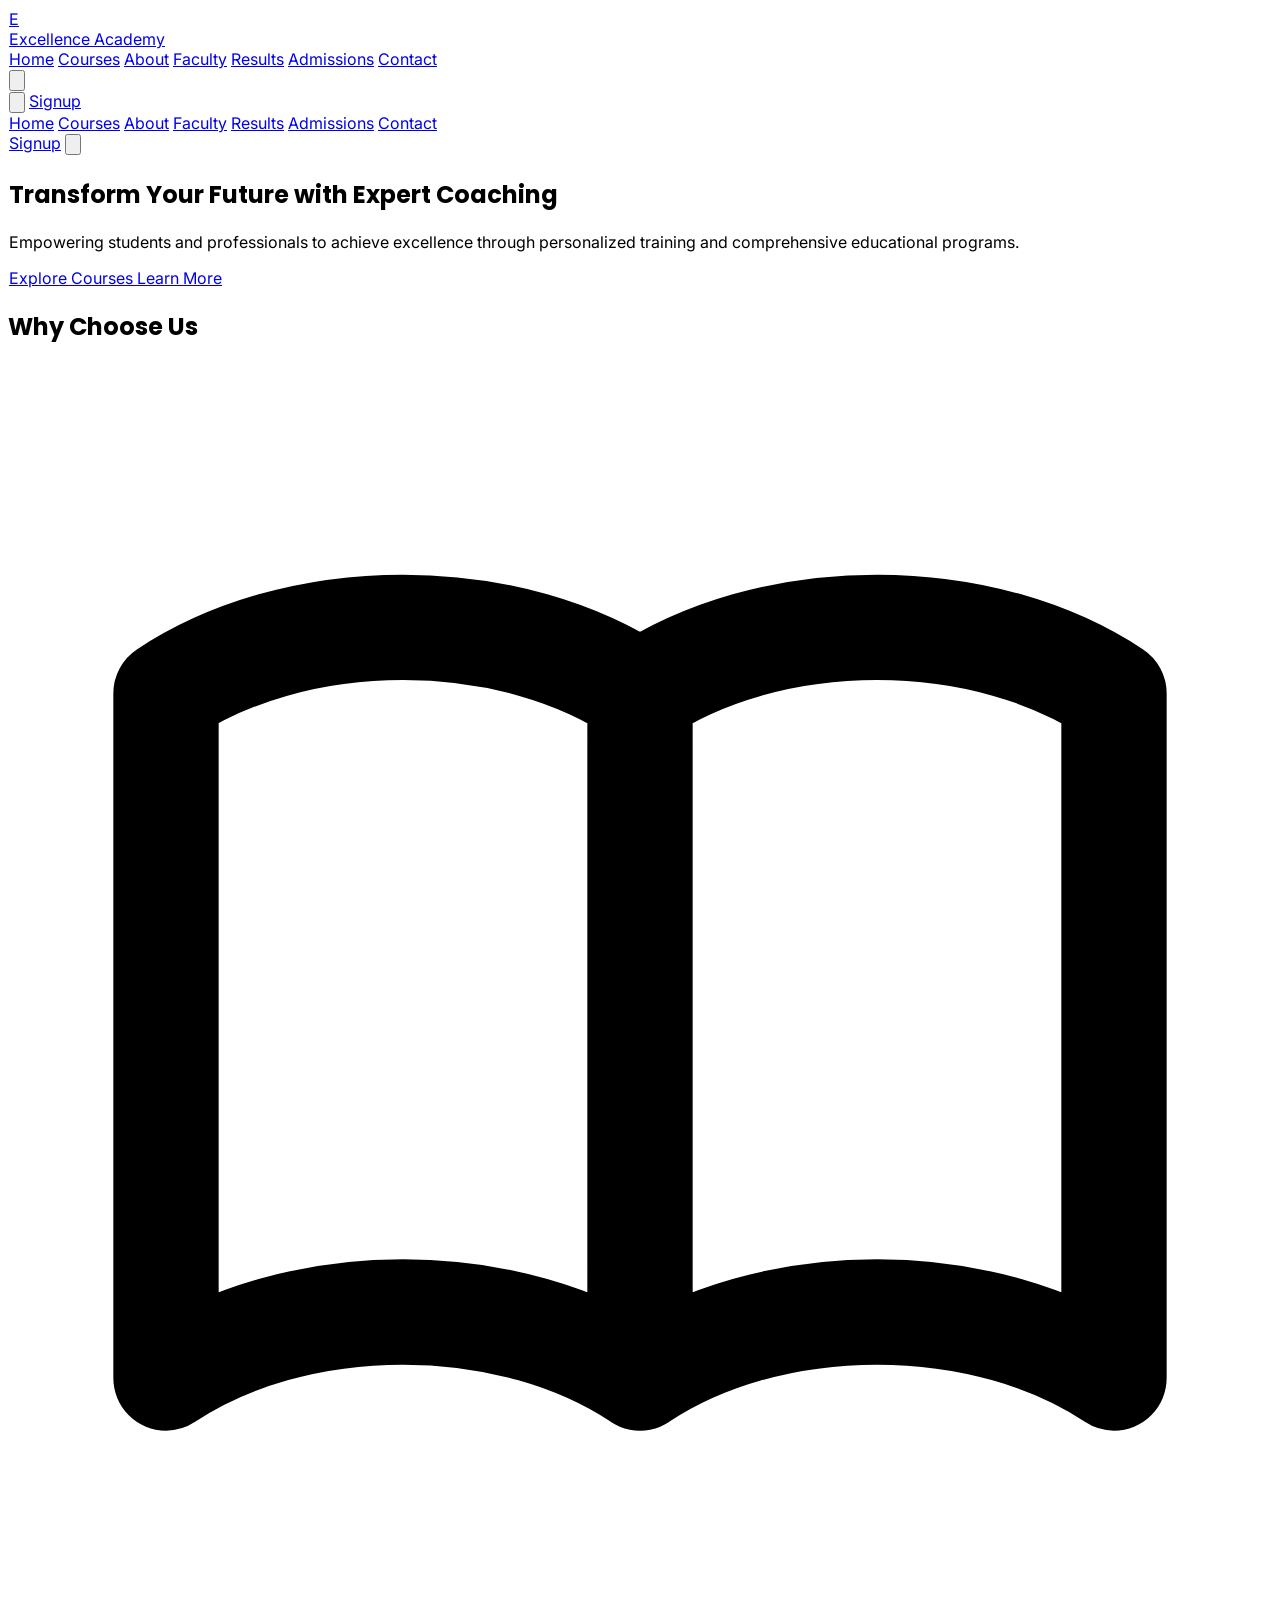
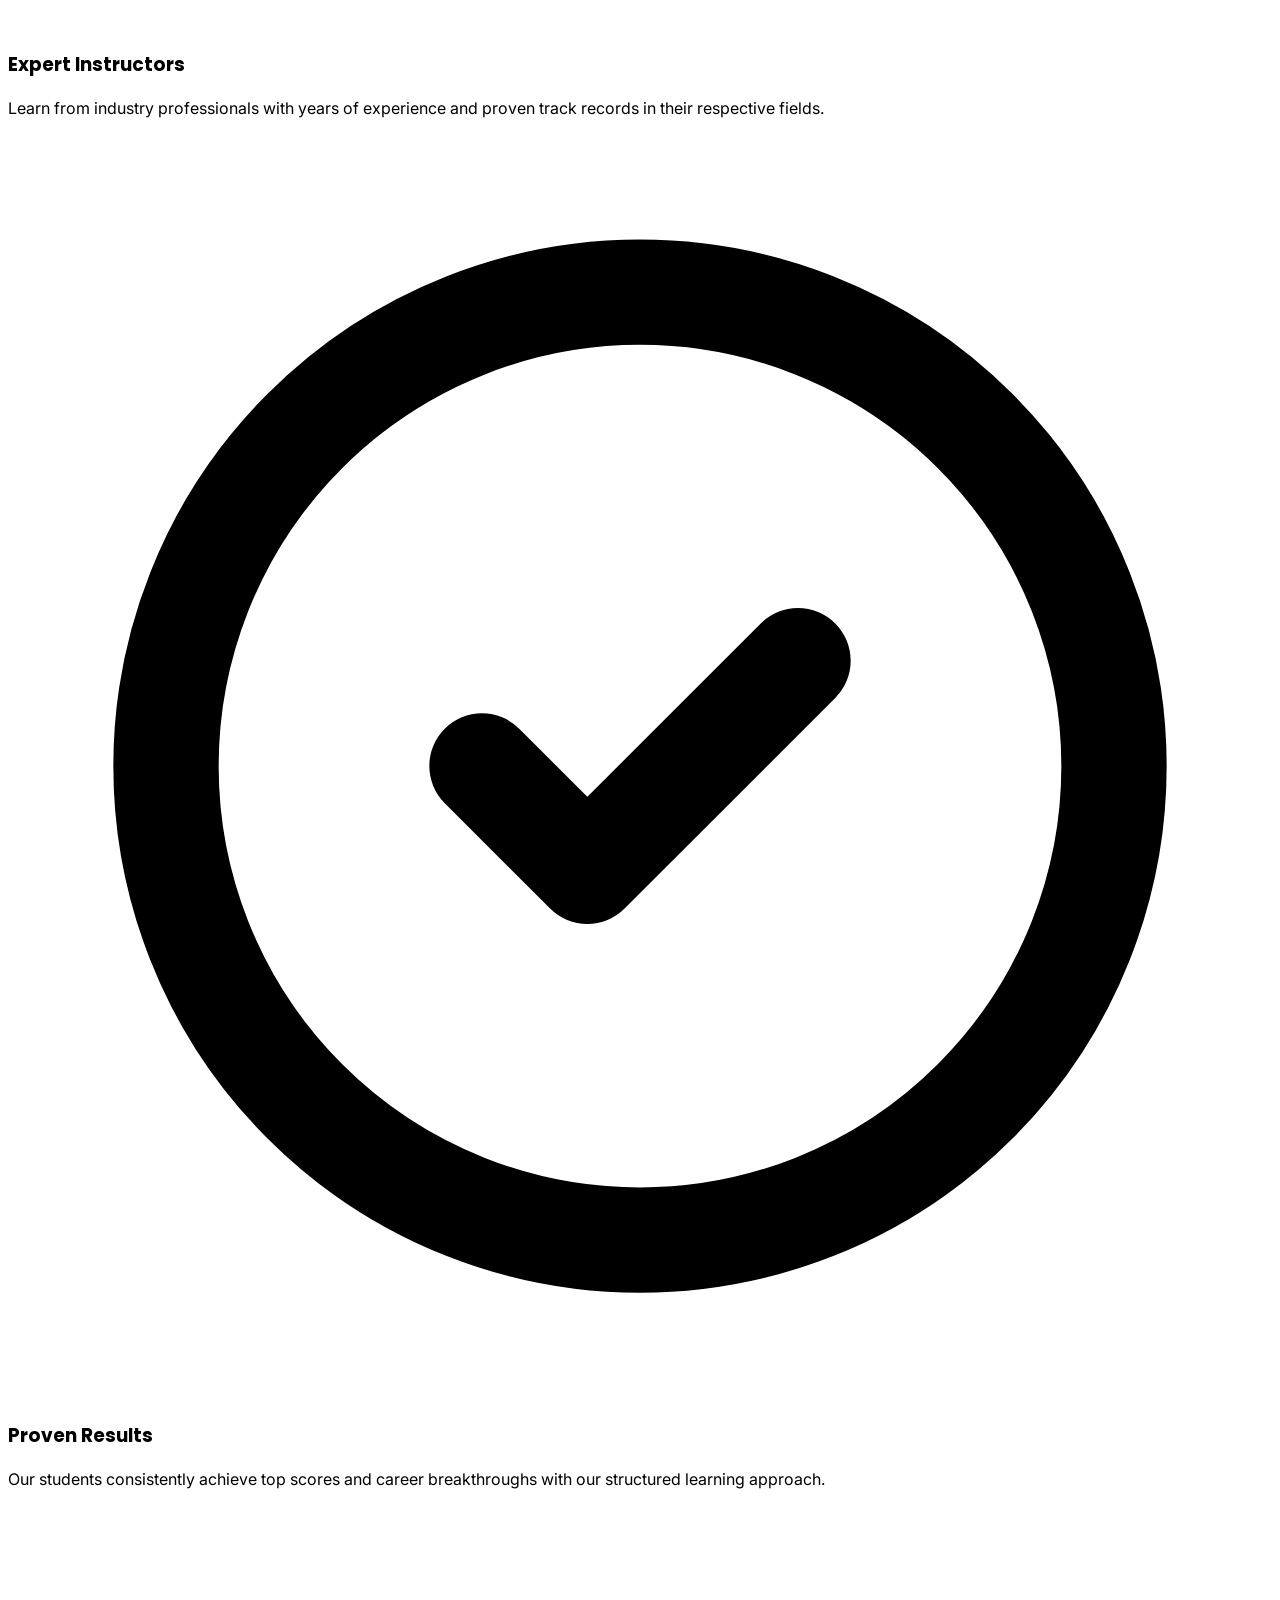
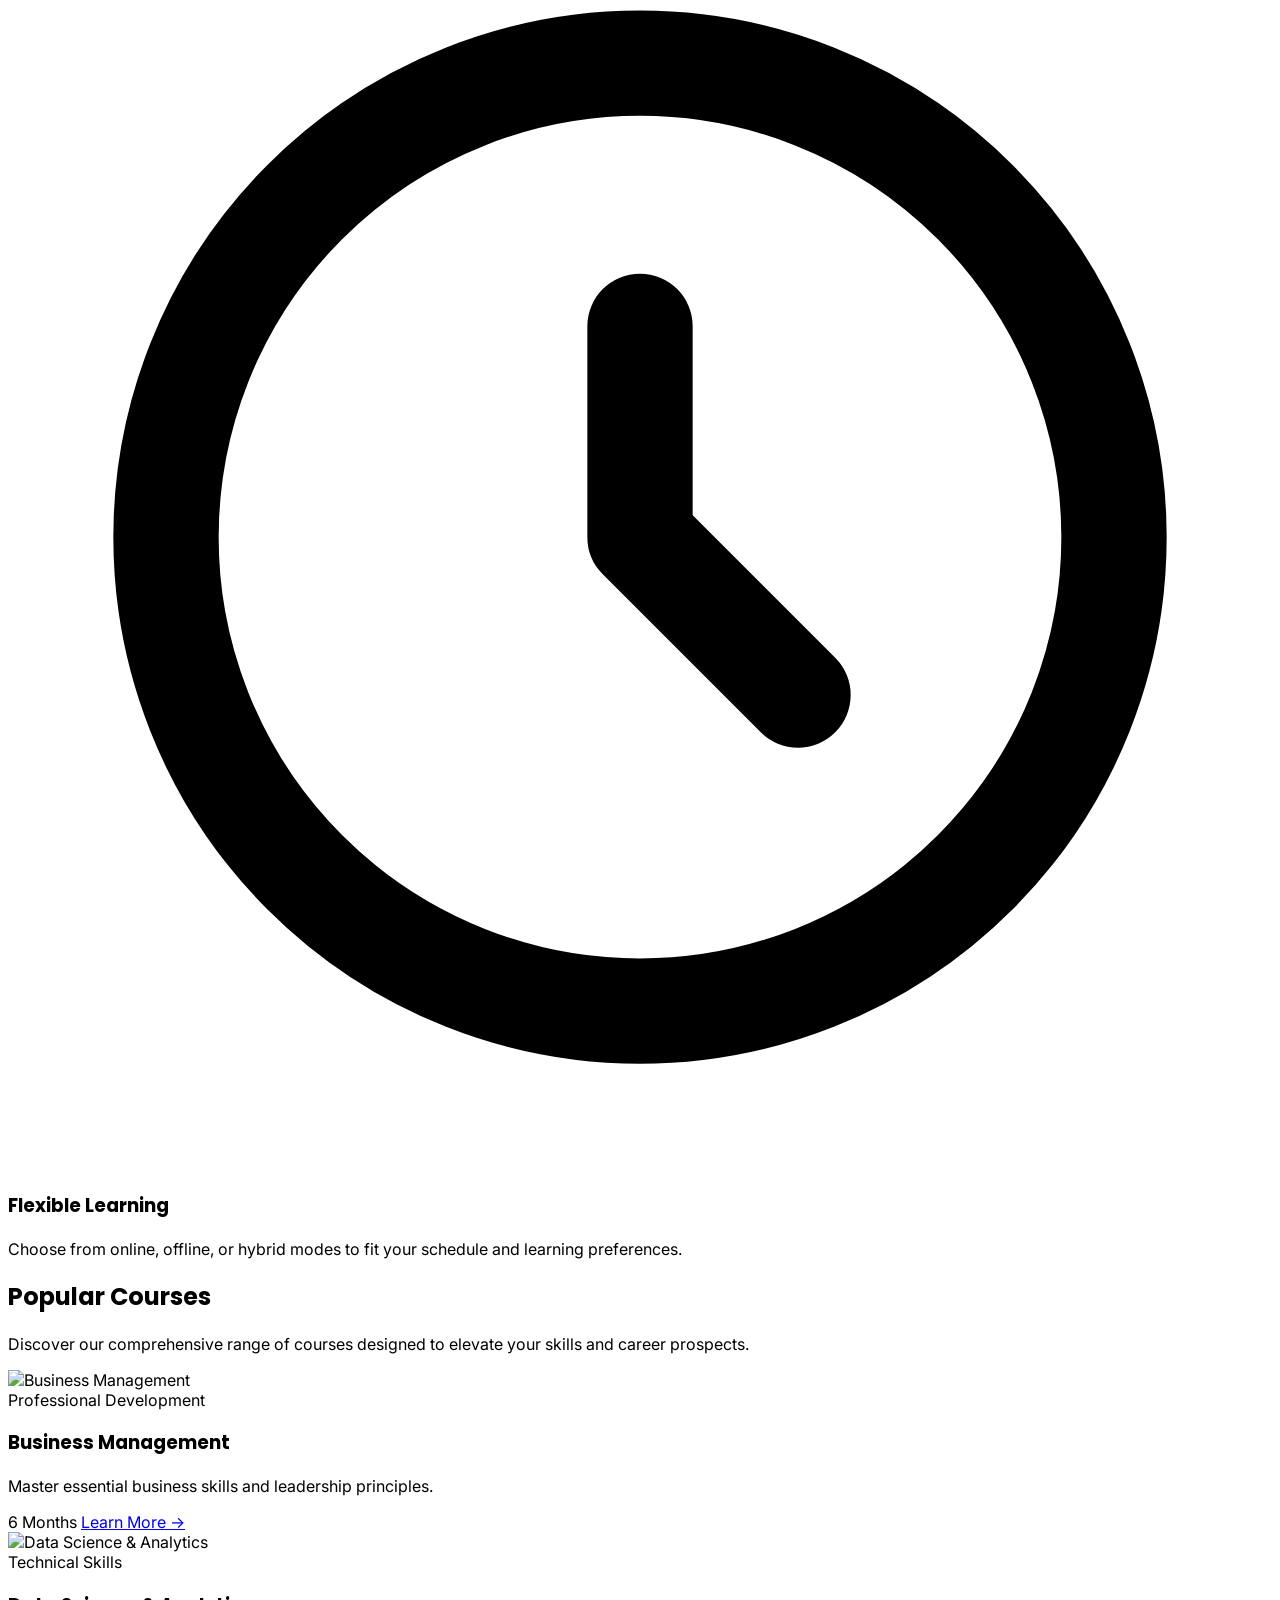
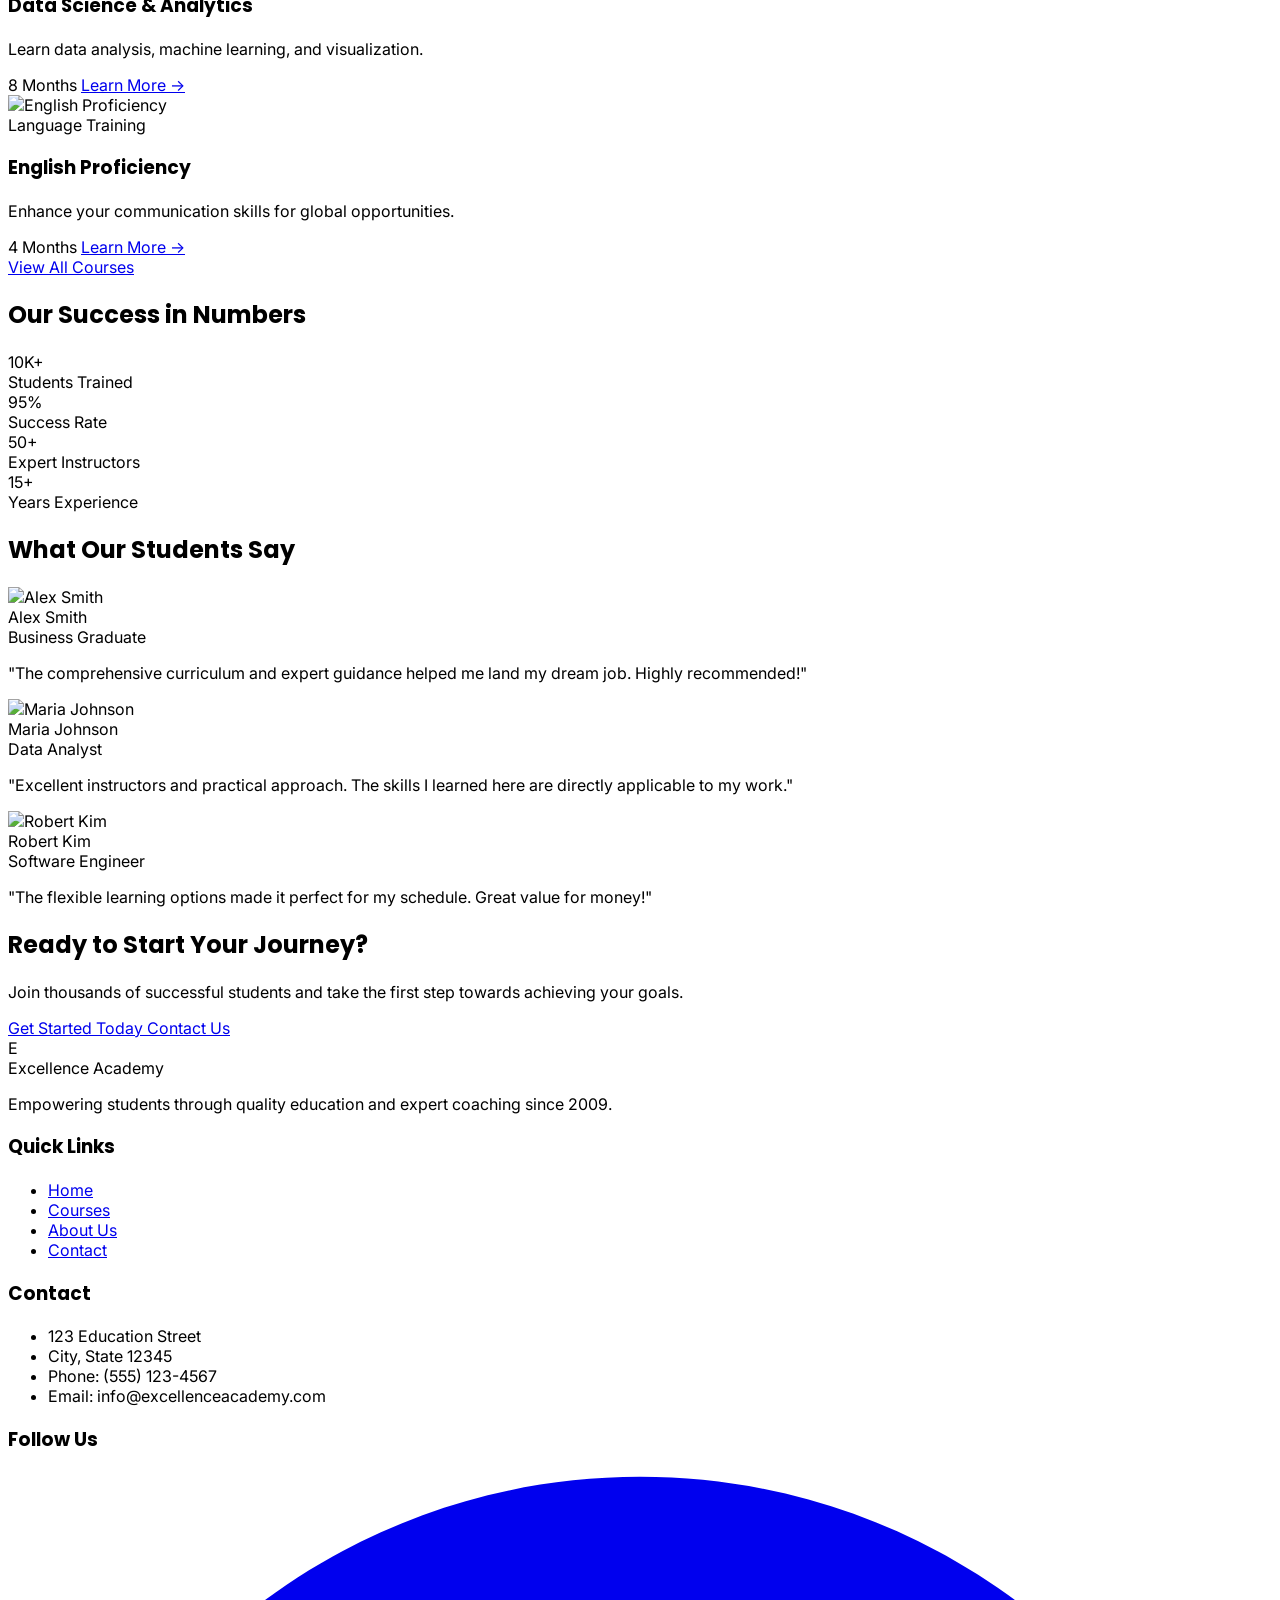
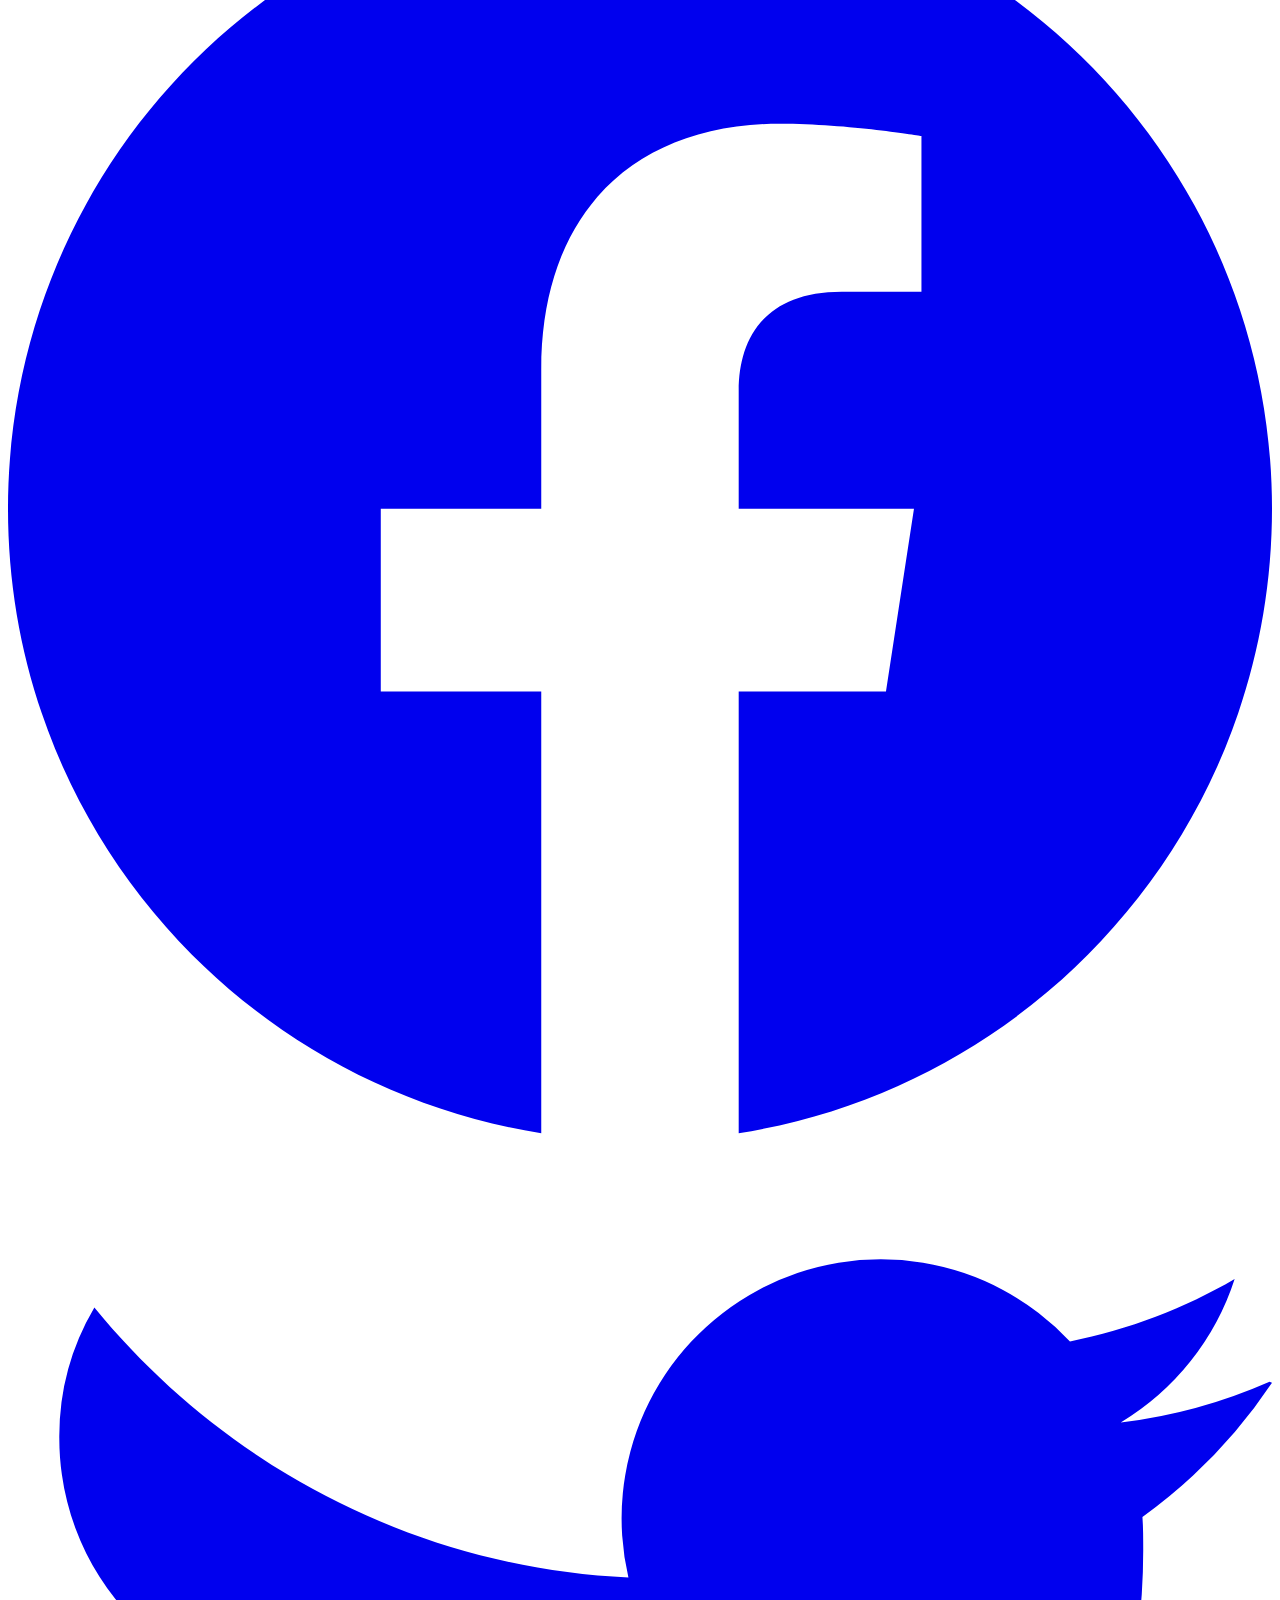
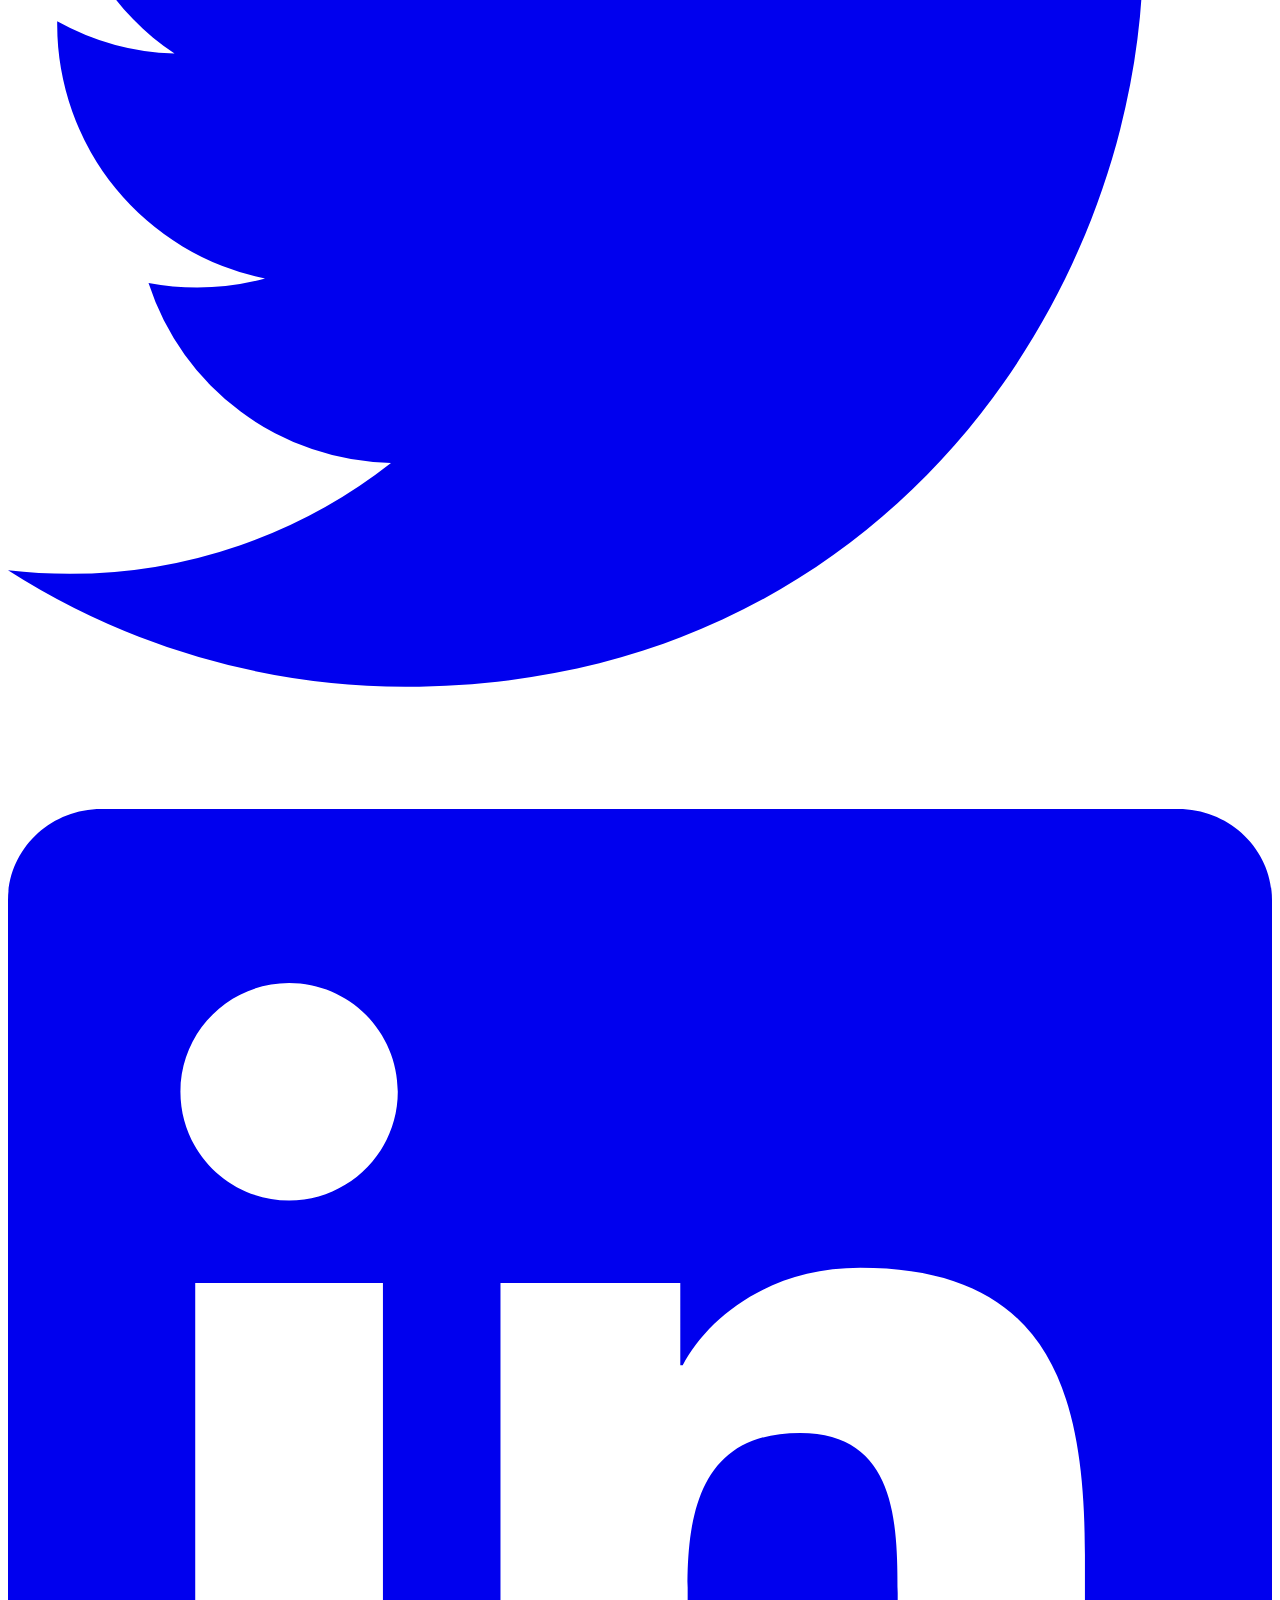
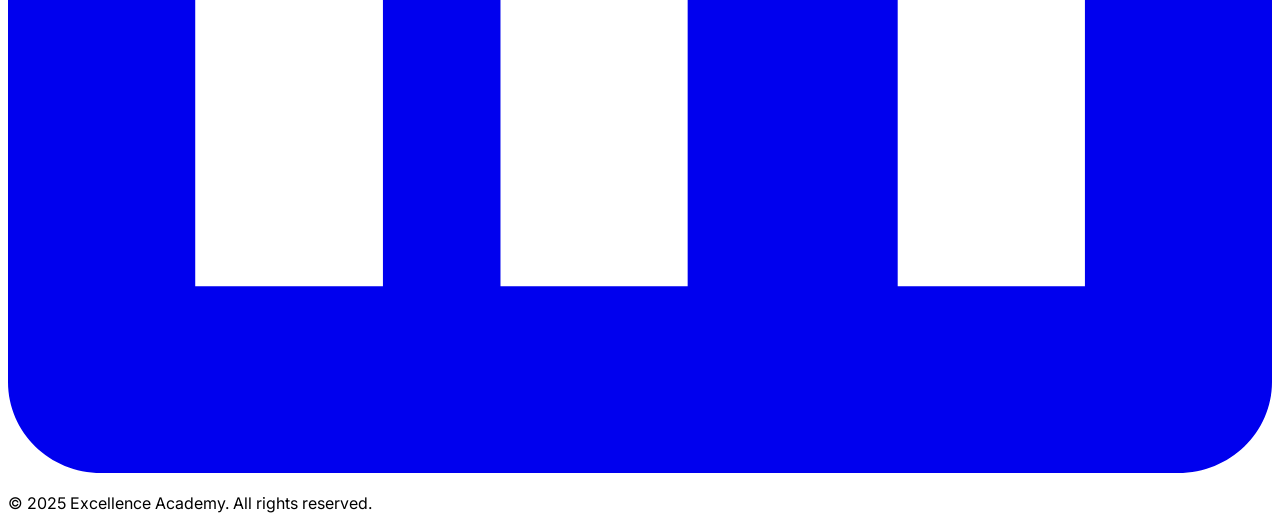
==== index.html @ 13f8597e "Initial commit" ====
<!DOCTYPE html>
<html lang="en" class="light">
<head>
    <meta charset="UTF-8">
    <meta name="viewport" content="width=device-width, initial-scale=1.0">
    <title>Excellence Academy - Professional Coaching Center</title>
    <meta name="description" content="Premier coaching center offering expert training and educational services">
    
    <!-- Favicon -->
    <link rel="icon" type="image/svg+xml" href="data:image/svg+xml,%3Csvg xmlns='http://www.w3.org/2000/svg' viewBox='0 0 100 100'%3E%3Crect width='100' height='100' rx='12' fill='%231E3A8A'/%3E%3Ctext x='50' y='70' font-family='Arial, sans-serif' font-size='60' font-weight='bold' fill='white' text-anchor='middle'%3EE%3C/text%3E%3C/svg%3E">
    
    <!-- Tailwind CSS CDN -->
    <script src="https://cdn.tailwindcss.com"></script>
    
    <!-- Google Fonts -->
    <link rel="preconnect" href="https://fonts.googleapis.com">
    <link rel="preconnect" href="https://fonts.gstatic.com" crossorigin>
    <link href="https://fonts.googleapis.com/css2?family=Poppins:wght@400;500;600;700&family=Inter:wght@400;500;600&display=swap" rel="stylesheet">
    
    <!-- Custom CSS -->
    <link rel="stylesheet" href="assets/css/custom.css">
    
    <!-- Tailwind Config for Custom Colors -->
    <script>
        tailwind.config = {
            darkMode: 'class',
            theme: {
                extend: {
                    colors: {
                        'academic-blue': '#1E3A8A',
                        'warm-gold': '#F59E0B',
                        'accent-gold': '#FBBF24',
                    },
                    fontFamily: {
                        'heading': ['Poppins', 'sans-serif'],
                        'body': ['Inter', 'sans-serif'],
                    },
                }
            }
        }
    </script>
    
    <style>
        body {
            font-family: 'Inter', sans-serif;
        }
        h1, h2, h3, h4, h5, h6 {
            font-family: 'Poppins', sans-serif;
        }
        
        /* Animated image effects */
        .course-card-image {
            animation: subtle-zoom 8s ease-in-out infinite;
        }
        
        @keyframes subtle-zoom {
            0%, 100% {
                transform: scale(1);
            }
            50% {
                transform: scale(1.05);
            }
        }
        
        .course-card:hover .course-card-image {
            animation: none;
            transform: scale(1.1);
        }
    </style>
</head>
<body class="bg-[#F8FAFC] dark:bg-[#020617] text-[#0F172A] dark:text-[#E5E7EB] transition-colors duration-300">
    
    <!-- Navbar -->
    <nav class="fixed top-0 left-0 right-0 z-50 glass dark:glass-dark border-b border-white/20 dark:border-white/10">
        <div class="max-w-6xl mx-auto px-4 sm:px-6 lg:px-8">
            <div class="flex items-center justify-between h-16">
                <!-- Logo -->
                <div class="flex-shrink-0">
                    <a href="index.html" class="flex items-center space-x-2">
                        <div class="w-10 h-10 bg-academic-blue dark:bg-[#3B82F6] rounded-lg flex items-center justify-center">
                            <span class="text-white font-heading font-bold text-xl">E</span>
                        </div>
                        <span class="font-heading font-semibold text-lg text-[#0F172A] dark:text-[#E5E7EB]">Excellence Academy</span>
                    </a>
                </div>
                
                <!-- Menu -->
                <div class="hidden lg:flex items-center space-x-8">
                    <a href="index.html" class="text-academic-blue dark:text-[#3B82F6] font-medium hover:opacity-80 transition">Home</a>
                    <a href="courses.html" class="text-[#0F172A] dark:text-[#E5E7EB] font-medium hover:text-academic-blue dark:hover:text-[#3B82F6] transition">Courses</a>
                    <a href="about.html" class="text-[#0F172A] dark:text-[#E5E7EB] font-medium hover:text-academic-blue dark:hover:text-[#3B82F6] transition">About</a>
                    <a href="faculty.html" class="text-[#0F172A] dark:text-[#E5E7EB] font-medium hover:text-academic-blue dark:hover:text-[#3B82F6] transition">Faculty</a>
                    <a href="results.html" class="text-[#0F172A] dark:text-[#E5E7EB] font-medium hover:text-academic-blue dark:hover:text-[#3B82F6] transition">Results</a>
                    <a href="admissions.html" class="text-[#0F172A] dark:text-[#E5E7EB] font-medium hover:text-academic-blue dark:hover:text-[#3B82F6] transition">Admissions</a>
                    <a href="contact.html" class="text-[#0F172A] dark:text-[#E5E7EB] font-medium hover:text-academic-blue dark:hover:text-[#3B82F6] transition">Contact</a>
                </div>
                
                <!-- Mobile Menu Button -->
                <button id="mobile-menu-toggle" class="lg:hidden p-2 rounded-lg hover:bg-white/10 dark:hover:bg-white/10 transition" aria-label="Toggle menu">
                    <svg class="w-6 h-6 text-[#0F172A] dark:text-[#E5E7EB]" fill="none" stroke="currentColor" viewBox="0 0 24 24">
                        <path stroke-linecap="round" stroke-linejoin="round" stroke-width="2" d="M4 6h16M4 12h16M4 18h16" />
                    </svg>
                </button>
                
                <!-- Theme Toggle & Auth -->
                <div class="hidden lg:flex items-center space-x-4">
                    <button id="theme-toggle" class="p-2 rounded-lg hover:bg-white/10 dark:hover:bg-white/10 transition" aria-label="Toggle theme">
                        <svg class="w-5 h-5 text-[#0F172A] dark:text-[#E5E7EB]" fill="none" stroke="currentColor" viewBox="0 0 24 24">
                            <path stroke-linecap="round" stroke-linejoin="round" stroke-width="2" d="M20.354 15.354A9 9 0 018.646 3.646 9.003 9.003 0 0012 21a9.003 9.003 0 008.354-5.646z" />
                        </svg>
                    </button>
                    <a href="signup.html" class="px-4 py-2 bg-academic-blue dark:bg-[#3B82F6] text-white rounded-lg text-sm font-medium hover:opacity-90 transition">Signup</a>
                </div>
            </div>
            
            <!-- Mobile Menu -->
            <div id="mobile-menu" class="hidden lg:hidden pb-4">
                <div class="flex flex-col space-y-2">
                    <a href="index.html" class="px-4 py-2 text-academic-blue dark:text-[#3B82F6] font-medium hover:bg-white/10 dark:hover:bg-white/10 rounded-lg transition">Home</a>
                    <a href="courses.html" class="px-4 py-2 text-[#0F172A] dark:text-[#E5E7EB] font-medium hover:bg-white/10 dark:hover:bg-white/10 rounded-lg transition">Courses</a>
                    <a href="about.html" class="px-4 py-2 text-[#0F172A] dark:text-[#E5E7EB] font-medium hover:bg-white/10 dark:hover:bg-white/10 rounded-lg transition">About</a>
                    <a href="faculty.html" class="px-4 py-2 text-[#0F172A] dark:text-[#E5E7EB] font-medium hover:bg-white/10 dark:hover:bg-white/10 rounded-lg transition">Faculty</a>
                    <a href="results.html" class="px-4 py-2 text-[#0F172A] dark:text-[#E5E7EB] font-medium hover:bg-white/10 dark:hover:bg-white/10 rounded-lg transition">Results</a>
                    <a href="admissions.html" class="px-4 py-2 text-[#0F172A] dark:text-[#E5E7EB] font-medium hover:bg-white/10 dark:hover:bg-white/10 rounded-lg transition">Admissions</a>
                    <a href="contact.html" class="px-4 py-2 text-[#0F172A] dark:text-[#E5E7EB] font-medium hover:bg-white/10 dark:hover:bg-white/10 rounded-lg transition">Contact</a>
                    <div class="flex items-center justify-between px-4 py-2">
                        <a href="signup.html" class="px-4 py-2 bg-academic-blue dark:bg-[#3B82F6] text-white rounded-lg text-sm font-medium hover:opacity-90 transition">Signup</a>
                        <button id="theme-toggle-mobile" class="p-2 rounded-lg hover:bg-white/10 dark:hover:bg-white/10 transition" aria-label="Toggle theme">
                            <svg class="w-5 h-5 text-[#0F172A] dark:text-[#E5E7EB]" fill="none" stroke="currentColor" viewBox="0 0 24 24">
                                <path stroke-linecap="round" stroke-linejoin="round" stroke-width="2" d="M20.354 15.354A9 9 0 018.646 3.646 9.003 9.003 0 0012 21a9.003 9.003 0 008.354-5.646z" />
                            </svg>
                        </button>
                    </div>
                </div>
            </div>
            </div>
        </div>
    </nav>

    <!-- Hero Section -->
    <section class="pt-24 pb-16 px-4 sm:px-6 lg:px-8">
        <div class="max-w-6xl mx-auto text-center animate-fade-slide">
            <div class="glass dark:glass-dark rounded-2xl p-8 md:p-12 lg:p-16 mb-8">
                <h1 class="text-4xl md:text-5xl lg:text-6xl font-heading font-bold mb-6 text-[#0F172A] dark:text-[#E5E7EB]">
                    Transform Your Future with
                    <span class="text-academic-blue dark:text-[#3B82F6]">Expert Coaching</span>
                </h1>
                <p class="text-lg md:text-xl text-[#475569] dark:text-[#94a3b8] mb-8 max-w-2xl mx-auto">
                    Empowering students and professionals to achieve excellence through personalized training and comprehensive educational programs.
                </p>
                <div class="flex flex-col sm:flex-row gap-4 justify-center">
                    <a href="courses.html" class="px-8 py-3 bg-academic-blue dark:bg-[#3B82F6] text-white rounded-lg font-medium hover:opacity-90 transition transform hover:scale-105">
                        Explore Courses
                    </a>
                    <a href="about.html" class="px-8 py-3 border-2 border-academic-blue dark:border-[#3B82F6] text-academic-blue dark:text-[#3B82F6] rounded-lg font-medium hover:bg-academic-blue/10 dark:hover:bg-[#3B82F6]/10 transition">
                        Learn More
                    </a>
                </div>
            </div>
        </div>
    </section>

    <!-- Why Choose Us Section -->
    <section class="py-16 px-4 sm:px-6 lg:px-8">
        <div class="max-w-6xl mx-auto">
            <h2 class="text-3xl md:text-4xl font-heading font-bold text-center mb-12 text-[#0F172A] dark:text-[#E5E7EB]">
                Why Choose Us
            </h2>
            <div class="grid grid-cols-1 md:grid-cols-3 gap-8">
                <!-- Card 1 -->
                <div class="bg-white dark:bg-[#1e293b] rounded-xl p-6 shadow-lg hover:shadow-xl transition-shadow duration-300 animate-fade-slide">
                    <div class="w-12 h-12 bg-warm-gold dark:bg-accent-gold rounded-lg flex items-center justify-center mb-4">
                        <svg class="w-6 h-6 text-white" fill="none" stroke="currentColor" viewBox="0 0 24 24">
                            <path stroke-linecap="round" stroke-linejoin="round" stroke-width="2" d="M12 6.253v13m0-13C10.832 5.477 9.246 5 7.5 5S4.168 5.477 3 6.253v13C4.168 18.477 5.754 18 7.5 18s3.332.477 4.5 1.253m0-13C13.168 5.477 14.754 5 16.5 5c1.747 0 3.332.477 4.5 1.253v13C19.832 18.477 18.247 18 16.5 18c-1.746 0-3.332.477-4.5 1.253" />
                        </svg>
                    </div>
                    <h3 class="text-xl font-heading font-semibold mb-3 text-[#0F172A] dark:text-[#E5E7EB]">Expert Instructors</h3>
                    <p class="text-[#475569] dark:text-[#94a3b8]">
                        Learn from industry professionals with years of experience and proven track records in their respective fields.
                    </p>
                </div>
                
                <!-- Card 2 -->
                <div class="bg-white dark:bg-[#1e293b] rounded-xl p-6 shadow-lg hover:shadow-xl transition-shadow duration-300 animate-fade-slide">
                    <div class="w-12 h-12 bg-warm-gold dark:bg-accent-gold rounded-lg flex items-center justify-center mb-4">
                        <svg class="w-6 h-6 text-white" fill="none" stroke="currentColor" viewBox="0 0 24 24">
                            <path stroke-linecap="round" stroke-linejoin="round" stroke-width="2" d="M9 12l2 2 4-4m6 2a9 9 0 11-18 0 9 9 0 0118 0z" />
                        </svg>
                    </div>
                    <h3 class="text-xl font-heading font-semibold mb-3 text-[#0F172A] dark:text-[#E5E7EB]">Proven Results</h3>
                    <p class="text-[#475569] dark:text-[#94a3b8]">
                        Our students consistently achieve top scores and career breakthroughs with our structured learning approach.
                    </p>
                </div>
                
                <!-- Card 3 -->
                <div class="bg-white dark:bg-[#1e293b] rounded-xl p-6 shadow-lg hover:shadow-xl transition-shadow duration-300 animate-fade-slide">
                    <div class="w-12 h-12 bg-warm-gold dark:bg-accent-gold rounded-lg flex items-center justify-center mb-4">
                        <svg class="w-6 h-6 text-white" fill="none" stroke="currentColor" viewBox="0 0 24 24">
                            <path stroke-linecap="round" stroke-linejoin="round" stroke-width="2" d="M12 8v4l3 3m6-3a9 9 0 11-18 0 9 9 0 0118 0z" />
                        </svg>
                    </div>
                    <h3 class="text-xl font-heading font-semibold mb-3 text-[#0F172A] dark:text-[#E5E7EB]">Flexible Learning</h3>
                    <p class="text-[#475569] dark:text-[#94a3b8]">
                        Choose from online, offline, or hybrid modes to fit your schedule and learning preferences.
                    </p>
                </div>
            </div>
        </div>
    </section>

    <!-- Courses Overview Section -->
    <section class="py-16 px-4 sm:px-6 lg:px-8 bg-white/50 dark:bg-[#1e293b]/50">
        <div class="max-w-6xl mx-auto">
            <h2 class="text-3xl md:text-4xl font-heading font-bold text-center mb-4 text-[#0F172A] dark:text-[#E5E7EB]">
                Popular Courses
            </h2>
            <p class="text-center text-[#475569] dark:text-[#94a3b8] mb-12 max-w-2xl mx-auto">
                Discover our comprehensive range of courses designed to elevate your skills and career prospects.
            </p>
            <div class="grid grid-cols-1 md:grid-cols-2 lg:grid-cols-3 gap-8">
                <!-- Course 1 -->
                <div class="course-card bg-white dark:bg-[#1e293b] rounded-xl p-6 shadow-lg hover:shadow-xl transition-all duration-300 transform hover:-translate-y-1 overflow-hidden">
                    <div class="h-48 overflow-hidden relative rounded-lg mb-4">
                        <img src="https://images.unsplash.com/photo-1552664730-d307ca884978?w=800&q=80" alt="Business Management" class="course-card-image w-full h-full object-cover transition-transform duration-500">
                        <div class="absolute inset-0 bg-gradient-to-t from-black/60 to-transparent rounded-lg"></div>
                        <span class="absolute bottom-4 left-4 text-white font-heading font-bold text-xl drop-shadow-lg">Professional Development</span>
                    </div>
                    <h3 class="text-xl font-heading font-semibold mb-2 text-[#0F172A] dark:text-[#E5E7EB]">Business Management</h3>
                    <p class="text-[#475569] dark:text-[#94a3b8] mb-4 text-sm">Master essential business skills and leadership principles.</p>
                    <div class="flex items-center justify-between">
                        <span class="text-sm text-[#475569] dark:text-[#94a3b8]">6 Months</span>
                        <a href="courses.html" class="text-academic-blue dark:text-[#3B82F6] font-medium hover:opacity-80 transition">Learn More →</a>
                    </div>
                </div>
                
                <!-- Course 2 -->
                <div class="course-card bg-white dark:bg-[#1e293b] rounded-xl p-6 shadow-lg hover:shadow-xl transition-all duration-300 transform hover:-translate-y-1 overflow-hidden">
                    <div class="h-48 overflow-hidden relative rounded-lg mb-4">
                        <img src="https://images.unsplash.com/photo-1551288049-bebda4e38f71?w=800&q=80" alt="Data Science & Analytics" class="course-card-image w-full h-full object-cover transition-transform duration-500">
                        <div class="absolute inset-0 bg-gradient-to-t from-black/60 to-transparent rounded-lg"></div>
                        <span class="absolute bottom-4 left-4 text-white font-heading font-bold text-xl drop-shadow-lg">Technical Skills</span>
                    </div>
                    <h3 class="text-xl font-heading font-semibold mb-2 text-[#0F172A] dark:text-[#E5E7EB]">Data Science & Analytics</h3>
                    <p class="text-[#475569] dark:text-[#94a3b8] mb-4 text-sm">Learn data analysis, machine learning, and visualization.</p>
                    <div class="flex items-center justify-between">
                        <span class="text-sm text-[#475569] dark:text-[#94a3b8]">8 Months</span>
                        <a href="courses.html" class="text-academic-blue dark:text-[#3B82F6] font-medium hover:opacity-80 transition">Learn More →</a>
                    </div>
                </div>
                
                <!-- Course 3 -->
                <div class="course-card bg-white dark:bg-[#1e293b] rounded-xl p-6 shadow-lg hover:shadow-xl transition-all duration-300 transform hover:-translate-y-1 overflow-hidden">
                    <div class="h-48 overflow-hidden relative rounded-lg mb-4">
                        <img src="https://images.unsplash.com/photo-1456513080510-7bf3a84b82f8?w=800&q=80" alt="English Proficiency" class="course-card-image w-full h-full object-cover transition-transform duration-500">
                        <div class="absolute inset-0 bg-gradient-to-t from-black/60 to-transparent rounded-lg"></div>
                        <span class="absolute bottom-4 left-4 text-white font-heading font-bold text-xl drop-shadow-lg">Language Training</span>
                    </div>
                    <h3 class="text-xl font-heading font-semibold mb-2 text-[#0F172A] dark:text-[#E5E7EB]">English Proficiency</h3>
                    <p class="text-[#475569] dark:text-[#94a3b8] mb-4 text-sm">Enhance your communication skills for global opportunities.</p>
                    <div class="flex items-center justify-between">
                        <span class="text-sm text-[#475569] dark:text-[#94a3b8]">4 Months</span>
                        <a href="courses.html" class="text-academic-blue dark:text-[#3B82F6] font-medium hover:opacity-80 transition">Learn More →</a>
                    </div>
                </div>
            </div>
            <div class="text-center mt-12">
                <a href="courses.html" class="px-8 py-3 bg-academic-blue dark:bg-[#3B82F6] text-white rounded-lg font-medium hover:opacity-90 transition inline-block">
                    View All Courses
                </a>
            </div>
        </div>
    </section>

    <!-- Success Statistics Section -->
    <section class="py-16 px-4 sm:px-6 lg:px-8">
        <div class="max-w-6xl mx-auto">
            <h2 class="text-3xl md:text-4xl font-heading font-bold text-center mb-12 text-[#0F172A] dark:text-[#E5E7EB]">
                Our Success in Numbers
            </h2>
            <div class="grid grid-cols-2 md:grid-cols-4 gap-6">
                <div class="text-center bg-white dark:bg-[#1e293b] rounded-xl p-6 shadow-lg">
                    <div class="text-3xl md:text-4xl font-heading font-bold text-academic-blue dark:text-[#3B82F6] mb-2">10K+</div>
                    <div class="text-[#475569] dark:text-[#94a3b8] font-medium">Students Trained</div>
                </div>
                <div class="text-center bg-white dark:bg-[#1e293b] rounded-xl p-6 shadow-lg">
                    <div class="text-3xl md:text-4xl font-heading font-bold text-academic-blue dark:text-[#3B82F6] mb-2">95%</div>
                    <div class="text-[#475569] dark:text-[#94a3b8] font-medium">Success Rate</div>
                </div>
                <div class="text-center bg-white dark:bg-[#1e293b] rounded-xl p-6 shadow-lg">
                    <div class="text-3xl md:text-4xl font-heading font-bold text-academic-blue dark:text-[#3B82F6] mb-2">50+</div>
                    <div class="text-[#475569] dark:text-[#94a3b8] font-medium">Expert Instructors</div>
                </div>
                <div class="text-center bg-white dark:bg-[#1e293b] rounded-xl p-6 shadow-lg">
                    <div class="text-3xl md:text-4xl font-heading font-bold text-academic-blue dark:text-[#3B82F6] mb-2">15+</div>
                    <div class="text-[#475569] dark:text-[#94a3b8] font-medium">Years Experience</div>
                </div>
            </div>
        </div>
    </section>

    <!-- Testimonials Section -->
    <section class="py-16 px-4 sm:px-6 lg:px-8 bg-white/50 dark:bg-[#1e293b]/50">
        <div class="max-w-6xl mx-auto">
            <h2 class="text-3xl md:text-4xl font-heading font-bold text-center mb-12 text-[#0F172A] dark:text-[#E5E7EB]">
                What Our Students Say
            </h2>
            <div class="grid grid-cols-1 md:grid-cols-3 gap-8">
                <!-- Testimonial 1 -->
                <div class="bg-white dark:bg-[#1e293b] rounded-xl p-6 shadow-lg">
                    <div class="flex items-center mb-4">
                        <div class="w-12 h-12 rounded-full overflow-hidden ring-2 ring-academic-blue dark:ring-[#3B82F6] flex-shrink-0">
                            <img src="https://images.unsplash.com/photo-1507003211169-0a1dd7228f2d?w=200&h=200&fit=crop&crop=face" alt="Alex Smith" class="w-full h-full object-cover">
                        </div>
                        <div class="ml-4">
                            <div class="font-heading font-semibold text-[#0F172A] dark:text-[#E5E7EB]">Alex Smith</div>
                            <div class="text-sm text-[#475569] dark:text-[#94a3b8]">Business Graduate</div>
                        </div>
                    </div>
                    <p class="text-[#475569] dark:text-[#94a3b8] italic">
                        "The comprehensive curriculum and expert guidance helped me land my dream job. Highly recommended!"
                    </p>
                </div>
                
                <!-- Testimonial 2 -->
                <div class="bg-white dark:bg-[#1e293b] rounded-xl p-6 shadow-lg">
                    <div class="flex items-center mb-4">
                        <div class="w-12 h-12 rounded-full overflow-hidden ring-2 ring-warm-gold dark:ring-accent-gold flex-shrink-0">
                            <img src="https://images.unsplash.com/photo-1494790108377-be9c29b29330?w=200&h=200&fit=crop&crop=face" alt="Maria Johnson" class="w-full h-full object-cover">
                        </div>
                        <div class="ml-4">
                            <div class="font-heading font-semibold text-[#0F172A] dark:text-[#E5E7EB]">Maria Johnson</div>
                            <div class="text-sm text-[#475569] dark:text-[#94a3b8]">Data Analyst</div>
                        </div>
                    </div>
                    <p class="text-[#475569] dark:text-[#94a3b8] italic">
                        "Excellent instructors and practical approach. The skills I learned here are directly applicable to my work."
                    </p>
                </div>
                
                <!-- Testimonial 3 -->
                <div class="bg-white dark:bg-[#1e293b] rounded-xl p-6 shadow-lg">
                    <div class="flex items-center mb-4">
                        <div class="w-12 h-12 rounded-full overflow-hidden ring-2 ring-academic-blue dark:ring-[#3B82F6] flex-shrink-0">
                            <img src="https://images.unsplash.com/photo-1472099645785-5658abf4ff4e?w=200&h=200&fit=crop&crop=face" alt="Robert Kim" class="w-full h-full object-cover">
                        </div>
                        <div class="ml-4">
                            <div class="font-heading font-semibold text-[#0F172A] dark:text-[#E5E7EB]">Robert Kim</div>
                            <div class="text-sm text-[#475569] dark:text-[#94a3b8]">Software Engineer</div>
                        </div>
                    </div>
                    <p class="text-[#475569] dark:text-[#94a3b8] italic">
                        "The flexible learning options made it perfect for my schedule. Great value for money!"
                    </p>
                </div>
            </div>
        </div>
    </section>

    <!-- CTA Section -->
    <section class="py-16 px-4 sm:px-6 lg:px-8">
        <div class="max-w-6xl mx-auto">
            <div class="bg-gradient-to-r from-academic-blue to-[#3B82F6] dark:from-[#3B82F6] dark:to-[#60a5fa] rounded-2xl p-8 md:p-12 text-center text-white">
                <h2 class="text-3xl md:text-4xl font-heading font-bold mb-4">
                    Ready to Start Your Journey?
                </h2>
                <p class="text-lg mb-8 text-white/90 max-w-2xl mx-auto">
                    Join thousands of successful students and take the first step towards achieving your goals.
                </p>
                <div class="flex flex-col sm:flex-row gap-4 justify-center">
                    <a href="register.html" class="px-8 py-3 bg-white text-academic-blue rounded-lg font-medium hover:opacity-90 transition transform hover:scale-105">
                        Get Started Today
                    </a>
                    <a href="contact.html" class="px-8 py-3 border-2 border-white text-white rounded-lg font-medium hover:bg-white/10 transition">
                        Contact Us
                    </a>
                </div>
            </div>
        </div>
    </section>

    <!-- Footer -->
    <footer class="bg-white dark:bg-[#1e293b] border-t border-gray-200 dark:border-gray-700 py-12 px-4 sm:px-6 lg:px-8">
        <div class="max-w-6xl mx-auto">
            <div class="grid grid-cols-1 md:grid-cols-4 gap-8 mb-8">
                <!-- About -->
                <div>
                    <div class="flex items-center space-x-2 mb-4">
                        <div class="w-8 h-8 bg-academic-blue dark:bg-[#3B82F6] rounded-lg flex items-center justify-center">
                            <span class="text-white font-heading font-bold">E</span>
                        </div>
                        <span class="font-heading font-semibold text-[#0F172A] dark:text-[#E5E7EB]">Excellence Academy</span>
                    </div>
                    <p class="text-sm text-[#475569] dark:text-[#94a3b8]">
                        Empowering students through quality education and expert coaching since 2009.
                    </p>
                </div>
                
                <!-- Quick Links -->
                <div>
                    <h3 class="font-heading font-semibold mb-4 text-[#0F172A] dark:text-[#E5E7EB]">Quick Links</h3>
                    <ul class="space-y-2">
                        <li><a href="index.html" class="text-sm text-[#475569] dark:text-[#94a3b8] hover:text-academic-blue dark:hover:text-[#3B82F6] transition">Home</a></li>
                        <li><a href="courses.html" class="text-sm text-[#475569] dark:text-[#94a3b8] hover:text-academic-blue dark:hover:text-[#3B82F6] transition">Courses</a></li>
                        <li><a href="about.html" class="text-sm text-[#475569] dark:text-[#94a3b8] hover:text-academic-blue dark:hover:text-[#3B82F6] transition">About Us</a></li>
                        <li><a href="contact.html" class="text-sm text-[#475569] dark:text-[#94a3b8] hover:text-academic-blue dark:hover:text-[#3B82F6] transition">Contact</a></li>
                    </ul>
                </div>
                
                <!-- Contact Info -->
                <div>
                    <h3 class="font-heading font-semibold mb-4 text-[#0F172A] dark:text-[#E5E7EB]">Contact</h3>
                    <ul class="space-y-2 text-sm text-[#475569] dark:text-[#94a3b8]">
                        <li>123 Education Street</li>
                        <li>City, State 12345</li>
                        <li>Phone: (555) 123-4567</li>
                        <li>Email: info@excellenceacademy.com</li>
                    </ul>
                </div>
                
                <!-- Social -->
                <div>
                    <h3 class="font-heading font-semibold mb-4 text-[#0F172A] dark:text-[#E5E7EB]">Follow Us</h3>
                    <div class="flex space-x-4">
                        <a href="#" class="w-10 h-10 bg-academic-blue dark:bg-[#3B82F6] rounded-lg flex items-center justify-center hover:opacity-80 transition">
                            <svg class="w-5 h-5 text-white" fill="currentColor" viewBox="0 0 24 24">
                                <path d="M24 12.073c0-6.627-5.373-12-12-12s-12 5.373-12 12c0 5.99 4.388 10.954 10.125 11.854v-8.385H7.078v-3.47h3.047V9.43c0-3.007 1.792-4.669 4.533-4.669 1.312 0 2.686.235 2.686.235v2.953H15.83c-1.491 0-1.956.925-1.956 1.874v2.25h3.328l-.532 3.47h-2.796v8.385C19.612 23.027 24 18.062 24 12.073z"/>
                            </svg>
                        </a>
                        <a href="#" class="w-10 h-10 bg-academic-blue dark:bg-[#3B82F6] rounded-lg flex items-center justify-center hover:opacity-80 transition">
                            <svg class="w-5 h-5 text-white" fill="currentColor" viewBox="0 0 24 24">
                                <path d="M23.953 4.57a10 10 0 01-2.825.775 4.958 4.958 0 002.163-2.723c-.951.555-2.005.959-3.127 1.184a4.92 4.92 0 00-8.384 4.482C7.69 8.095 4.067 6.13 1.64 3.162a4.822 4.822 0 00-.666 2.475c0 1.71.87 3.213 2.188 4.096a4.904 4.904 0 01-2.228-.616v.06a4.923 4.923 0 003.946 4.827 4.996 4.996 0 01-2.212.085 4.936 4.936 0 004.604 3.417 9.867 9.867 0 01-6.102 2.105c-.39 0-.779-.023-1.17-.067a13.995 13.995 0 007.557 2.209c9.053 0 13.998-7.496 13.998-13.985 0-.21 0-.42-.015-.63A9.935 9.935 0 0024 4.59z"/>
                            </svg>
                        </a>
                        <a href="#" class="w-10 h-10 bg-academic-blue dark:bg-[#3B82F6] rounded-lg flex items-center justify-center hover:opacity-80 transition">
                            <svg class="w-5 h-5 text-white" fill="currentColor" viewBox="0 0 24 24">
                                <path d="M20.447 20.452h-3.554v-5.569c0-1.328-.027-3.037-1.852-3.037-1.853 0-2.136 1.445-2.136 2.939v5.667H9.351V9h3.414v1.561h.046c.477-.9 1.637-1.85 3.37-1.85 3.601 0 4.267 2.37 4.267 5.455v6.286zM5.337 7.433c-1.144 0-2.063-.926-2.063-2.065 0-1.138.92-2.063 2.063-2.063 1.14 0 2.064.925 2.064 2.063 0 1.139-.925 2.065-2.064 2.065zm1.782 13.019H3.555V9h3.564v11.452zM22.225 0H1.771C.792 0 0 .774 0 1.729v20.542C0 23.227.792 24 1.771 24h20.451C23.2 24 24 23.227 24 22.271V1.729C24 .774 23.2 0 22.222 0h.003z"/>
                            </svg>
                        </a>
                    </div>
                </div>
            </div>
            <div class="border-t border-gray-200 dark:border-gray-700 pt-8 text-center text-sm text-[#475569] dark:text-[#94a3b8]">
                <p>&copy; 2025 Excellence Academy. All rights reserved.</p>
            </div>
        </div>
    </footer>

    <!-- Theme Toggle Script -->
    <script src="assets/js/theme.js"></script>
    
    <!-- Mobile Menu Toggle -->
    <script>
        document.addEventListener('DOMContentLoaded', function() {
            const mobileMenuToggle = document.getElementById('mobile-menu-toggle');
            const mobileMenu = document.getElementById('mobile-menu');
            const themeToggleMobile = document.getElementById('theme-toggle-mobile');
            
            if (mobileMenuToggle && mobileMenu) {
                mobileMenuToggle.addEventListener('click', function() {
                    mobileMenu.classList.toggle('hidden');
                });
            }
            
            if (themeToggleMobile) {
                themeToggleMobile.addEventListener('click', function() {
                    if (window.toggleTheme) {
                        window.toggleTheme();
                    }
                });
            }
        });
    </script>
</body>
</html>
---- assets/css/custom.css ----
/* Custom CSS for Glassmorphism and Neumorphism Effects */

/* Glassmorphism Helper Classes */
.glass {
    background: rgba(255, 255, 255, 0.1);
    backdrop-filter: blur(10px);
    -webkit-backdrop-filter: blur(10px);
    border: 1px solid rgba(255, 255, 255, 0.2);
}

.glass-dark {
    background: rgba(0, 0, 0, 0.2);
    backdrop-filter: blur(10px);
    -webkit-backdrop-filter: blur(10px);
    border: 1px solid rgba(255, 255, 255, 0.1);
}

/* Neumorphism Helper Classes */
.neumorphic {
    background: #F8FAFC;
    box-shadow: 8px 8px 16px #d1d5db, -8px -8px 16px #ffffff;
}

.neumorphic-dark {
    background: #1e293b;
    box-shadow: 8px 8px 16px #0f172a, -8px -8px 16px #334155;
}

.neumorphic-button {
    background: #F8FAFC;
    box-shadow: 4px 4px 8px #d1d5db, -4px -4px 8px #ffffff;
    transition: all 0.2s ease;
}

.neumorphic-button:hover {
    box-shadow: 2px 2px 4px #d1d5db, -2px -2px 4px #ffffff;
}

.neumorphic-button-dark {
    background: #1e293b;
    box-shadow: 4px 4px 8px #0f172a, -4px -4px 8px #334155;
    transition: all 0.2s ease;
}

.neumorphic-button-dark:hover {
    box-shadow: 2px 2px 4px #0f172a, -2px -2px 4px #334155;
}

/* Smooth Transitions */
* {
    transition: background-color 0.3s ease, color 0.3s ease, border-color 0.3s ease;
}

/* Fade and Slide Animation */
@keyframes fadeSlideUp {
    from {
        opacity: 0;
        transform: translateY(20px);
    }
    to {
        opacity: 1;
        transform: translateY(0);
    }
}

.animate-fade-slide {
    animation: fadeSlideUp 0.6s ease-out;
}

/* Scroll Behavior */
html {
    scroll-behavior: smooth;
}

/* Custom Scrollbar */
::-webkit-scrollbar {
    width: 10px;
}

::-webkit-scrollbar-track {
    background: #f1f1f1;
}

.dark ::-webkit-scrollbar-track {
    background: #1e293b;
}

::-webkit-scrollbar-thumb {
    background: #888;
    border-radius: 5px;
}

.dark ::-webkit-scrollbar-thumb {
    background: #475569;
}

::-webkit-scrollbar-thumb:hover {
    background: #555;
}

.dark ::-webkit-scrollbar-thumb:hover {
    background: #64748b;
}
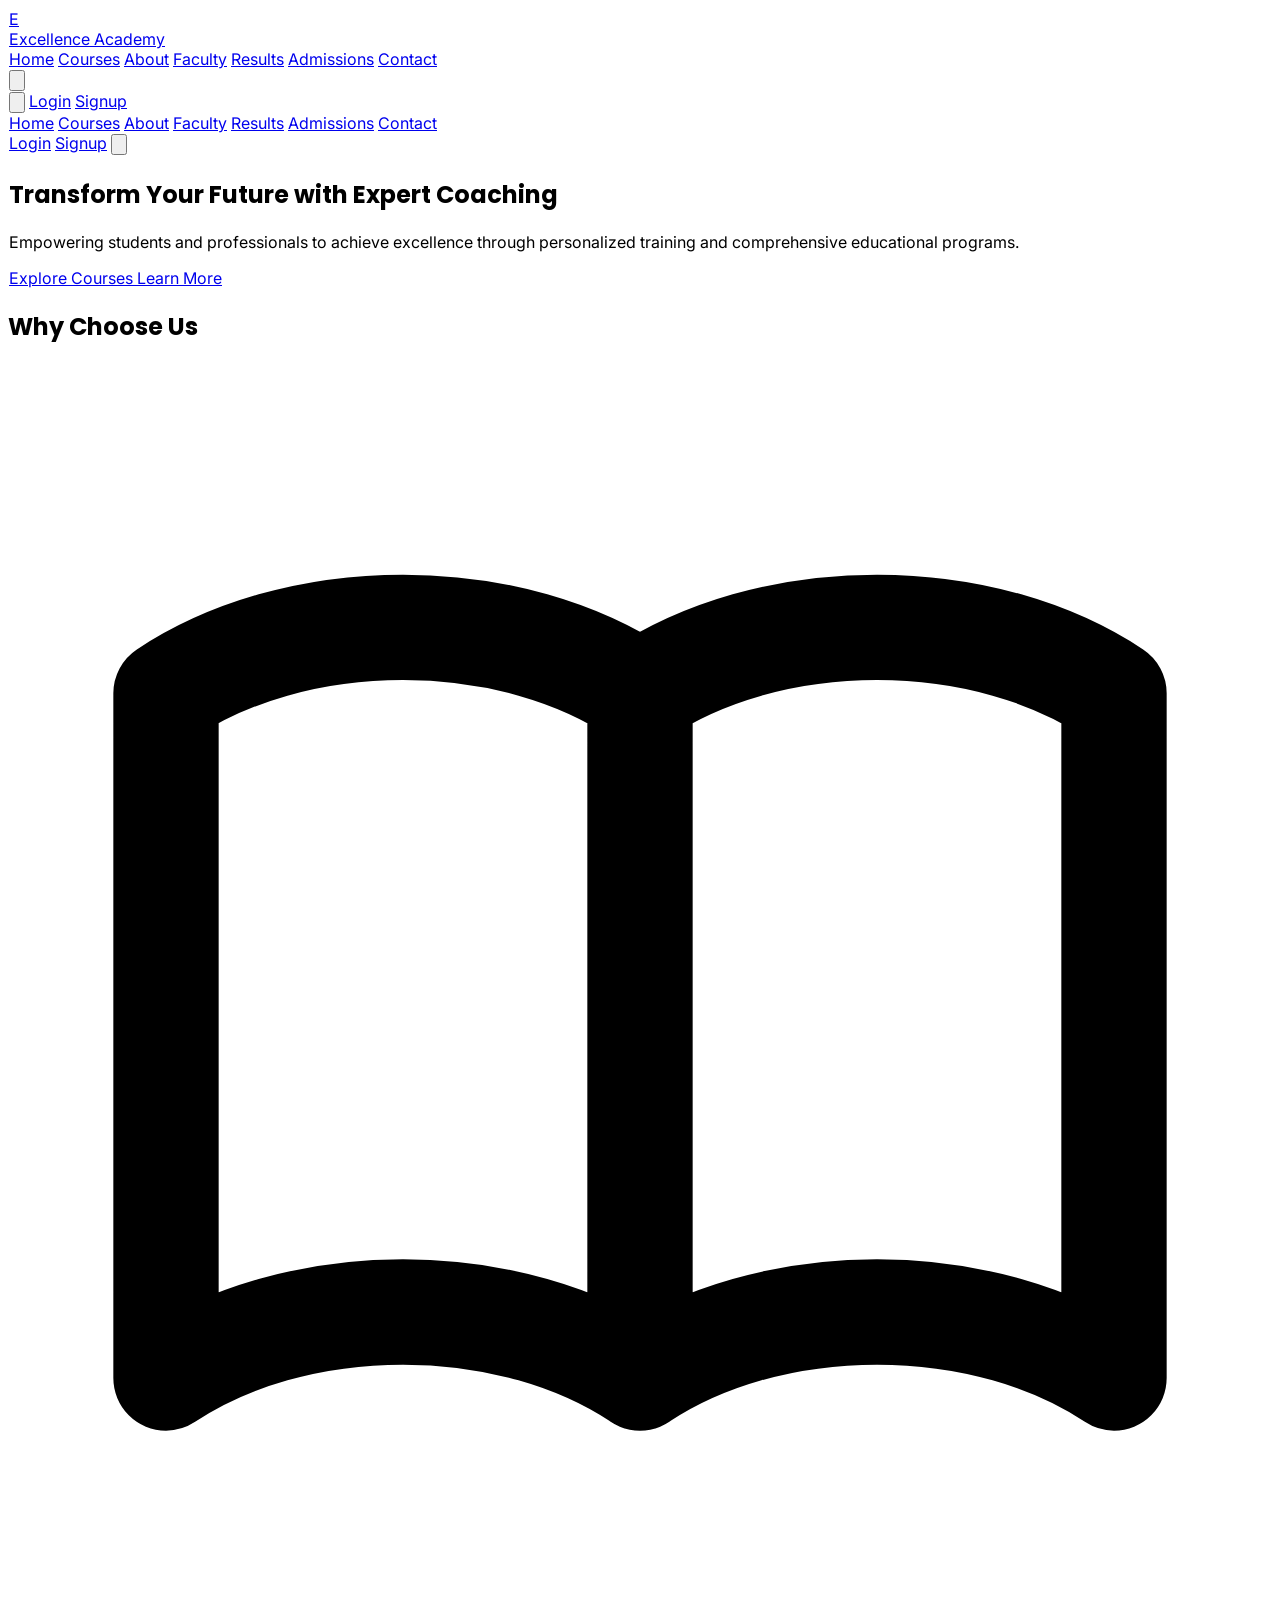
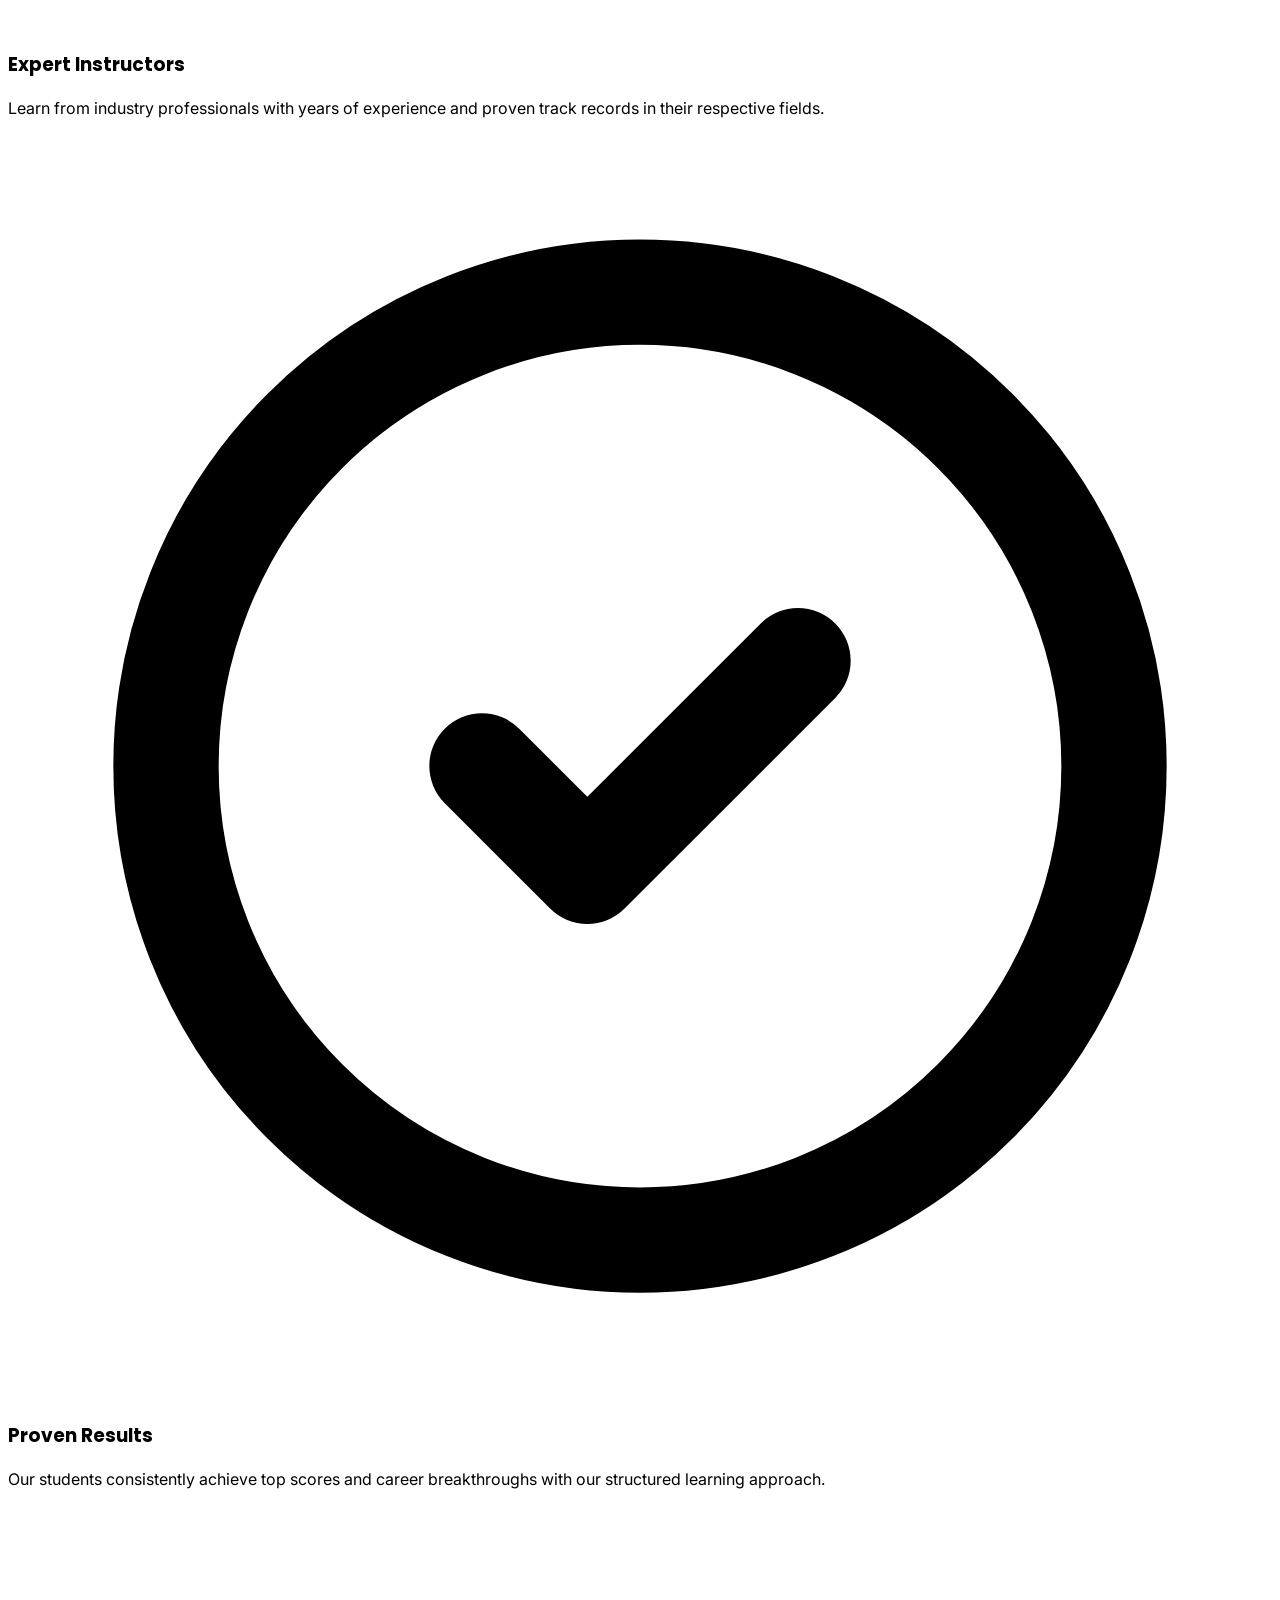
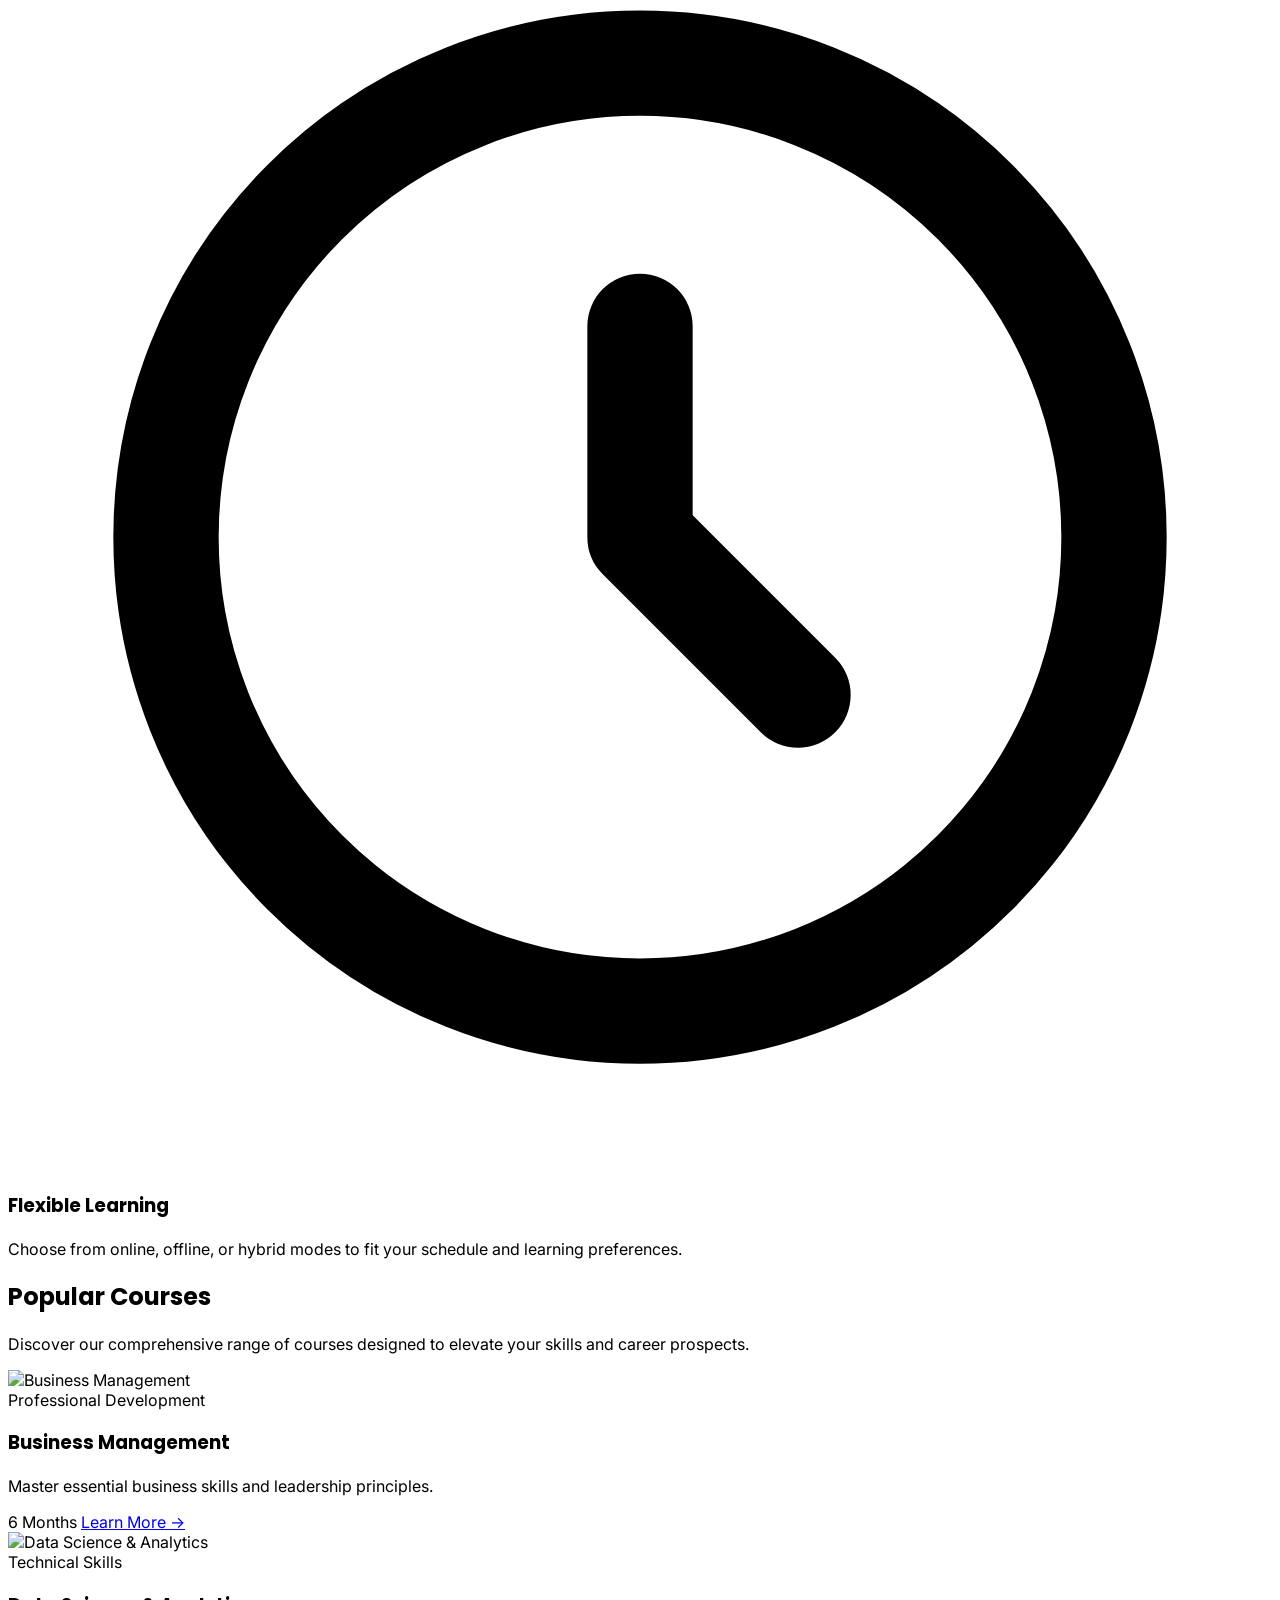
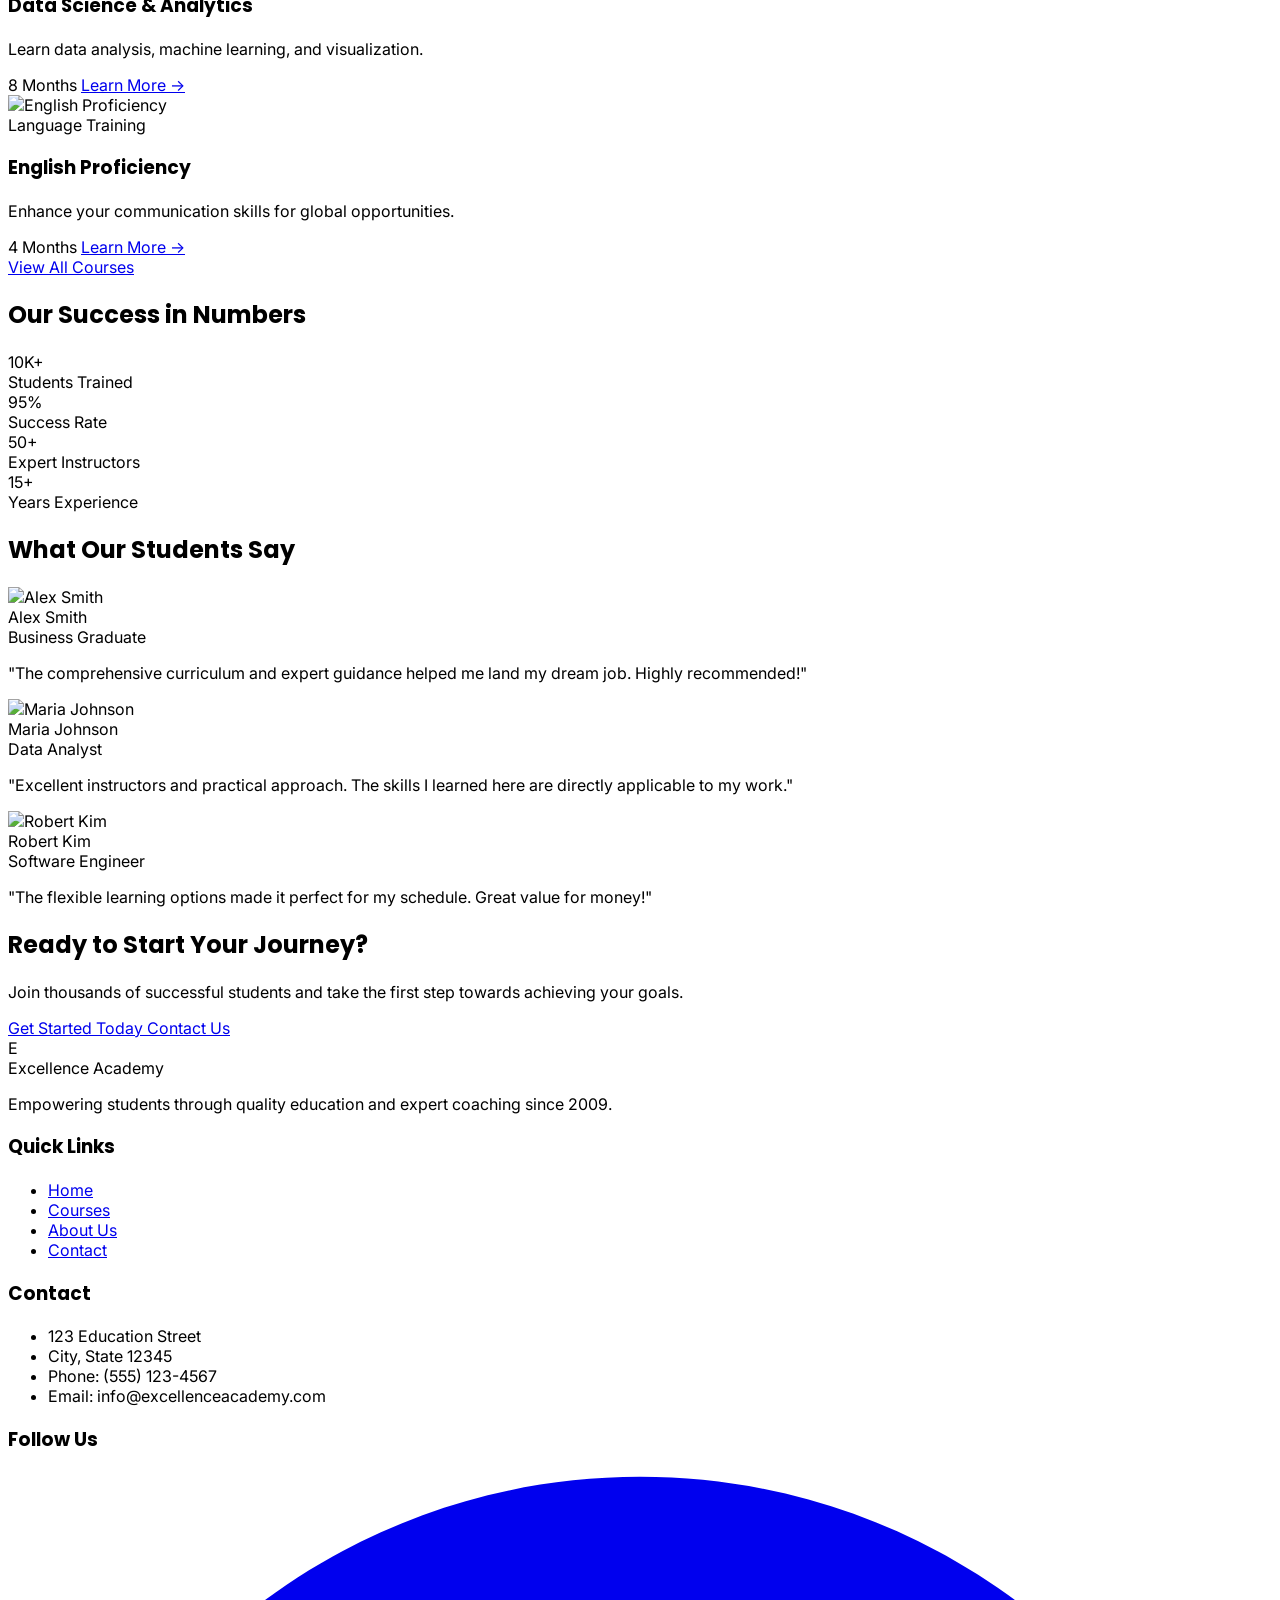
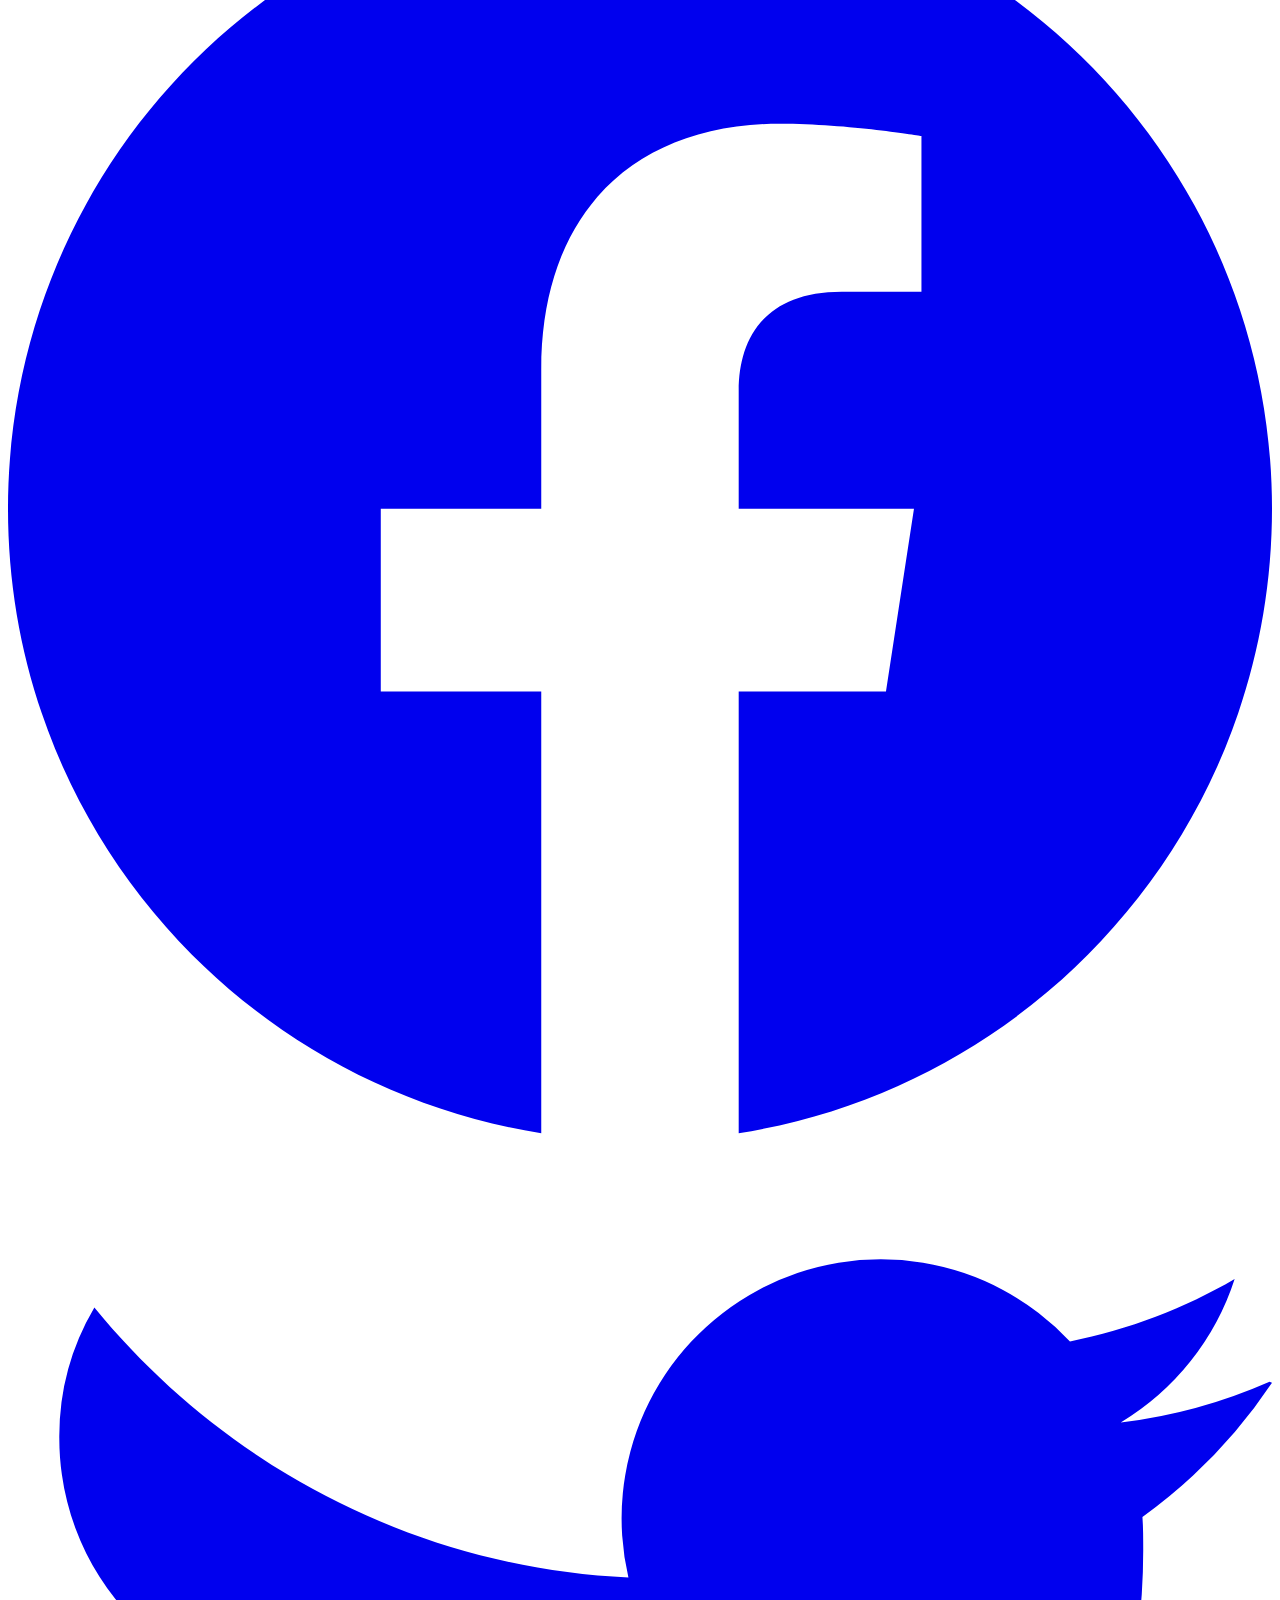
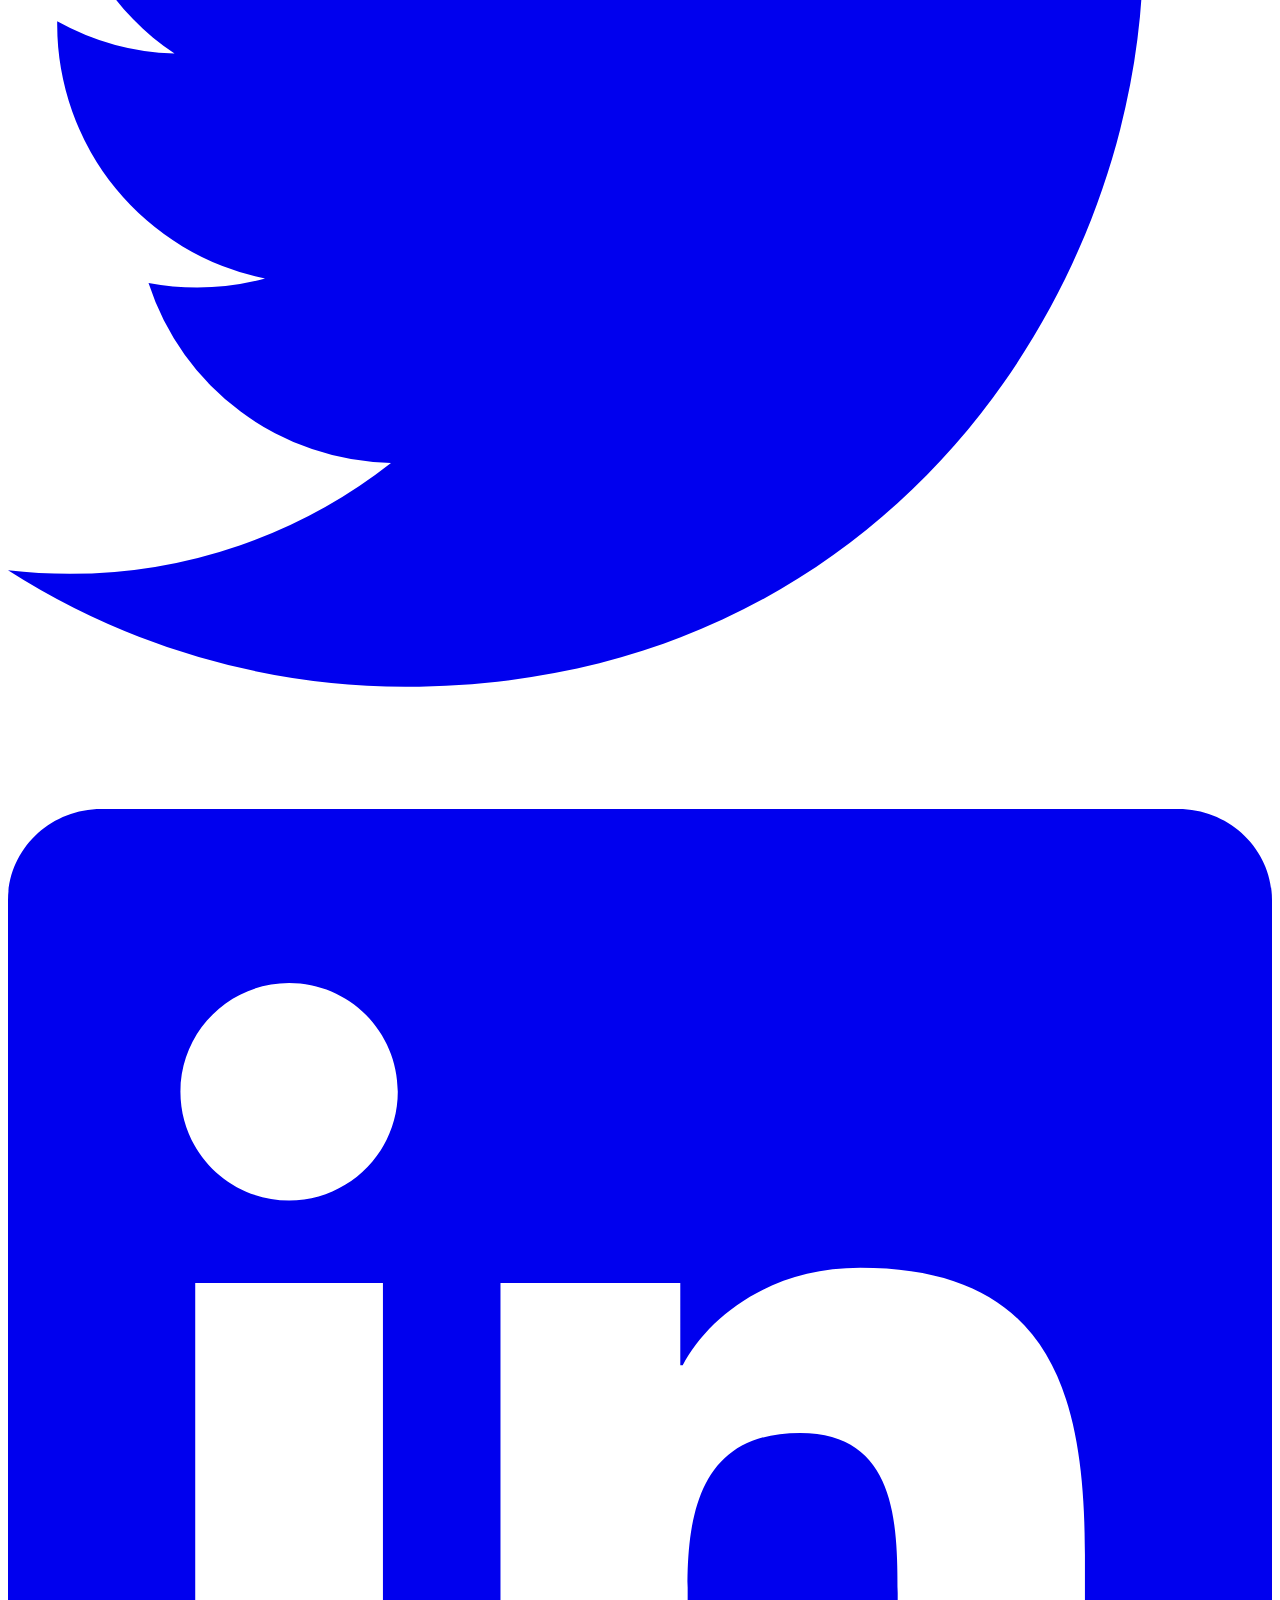
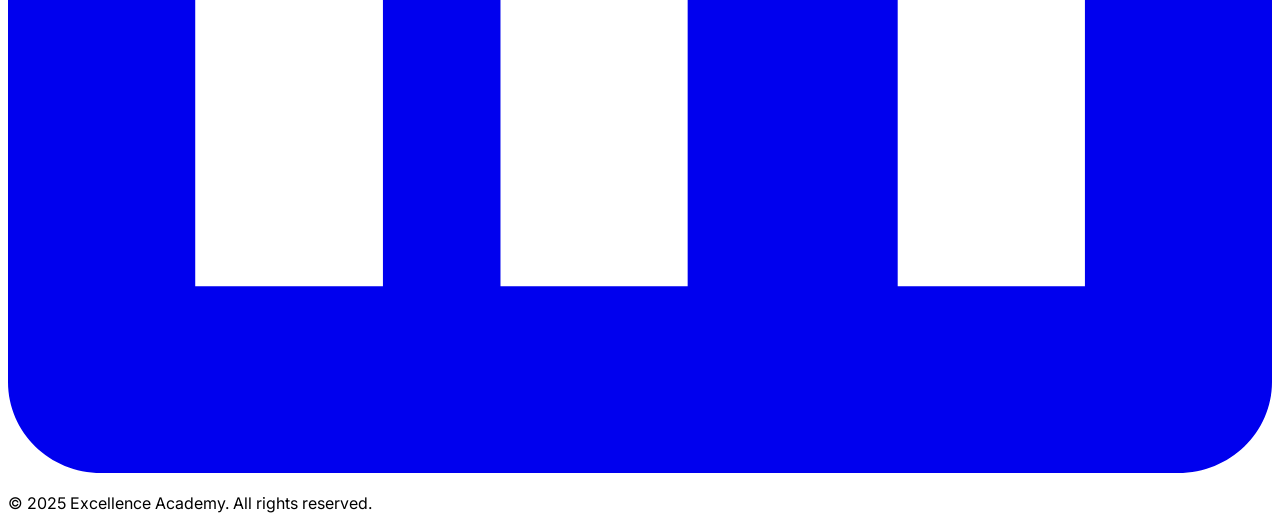
==== commit a4c49316: "Update" ====
--- a/index.html
+++ b/index.html
@@ -68,7 +68,7 @@
         }
     </style>
 </head>
-<body class="bg-[#F8FAFC] dark:bg-[#020617] text-[#0F172A] dark:text-[#E5E7EB] transition-colors duration-300">
+<body class="bg-[#FAF8F5] dark:bg-[#020617] text-[#0F172A] dark:text-[#E5E7EB] transition-colors duration-300">
     
     <!-- Navbar -->
     <nav class="fixed top-0 left-0 right-0 z-50 glass dark:glass-dark border-b border-white/20 dark:border-white/10">
@@ -85,7 +85,7 @@
                 </div>
                 
                 <!-- Menu -->
-                <div class="hidden lg:flex items-center space-x-8">
+                <div class="hidden lg:flex items-center space-x-8 ml-8">
                     <a href="index.html" class="text-academic-blue dark:text-[#3B82F6] font-medium hover:opacity-80 transition">Home</a>
                     <a href="courses.html" class="text-[#0F172A] dark:text-[#E5E7EB] font-medium hover:text-academic-blue dark:hover:text-[#3B82F6] transition">Courses</a>
                     <a href="about.html" class="text-[#0F172A] dark:text-[#E5E7EB] font-medium hover:text-academic-blue dark:hover:text-[#3B82F6] transition">About</a>
@@ -103,12 +103,13 @@
                 </button>
                 
                 <!-- Theme Toggle & Auth -->
-                <div class="hidden lg:flex items-center space-x-4">
+                <div class="hidden lg:flex items-center space-x-4 ml-8">
                     <button id="theme-toggle" class="p-2 rounded-lg hover:bg-white/10 dark:hover:bg-white/10 transition" aria-label="Toggle theme">
                         <svg class="w-5 h-5 text-[#0F172A] dark:text-[#E5E7EB]" fill="none" stroke="currentColor" viewBox="0 0 24 24">
                             <path stroke-linecap="round" stroke-linejoin="round" stroke-width="2" d="M20.354 15.354A9 9 0 018.646 3.646 9.003 9.003 0 0012 21a9.003 9.003 0 008.354-5.646z" />
                         </svg>
                     </button>
+                    <a href="login.html" class="px-4 py-2 bg-academic-blue dark:bg-[#3B82F6] text-white rounded-lg text-sm font-medium hover:opacity-90 transition">Login</a>
                     <a href="signup.html" class="px-4 py-2 bg-academic-blue dark:bg-[#3B82F6] text-white rounded-lg text-sm font-medium hover:opacity-90 transition">Signup</a>
                 </div>
             </div>
@@ -123,7 +124,8 @@
                     <a href="results.html" class="px-4 py-2 text-[#0F172A] dark:text-[#E5E7EB] font-medium hover:bg-white/10 dark:hover:bg-white/10 rounded-lg transition">Results</a>
                     <a href="admissions.html" class="px-4 py-2 text-[#0F172A] dark:text-[#E5E7EB] font-medium hover:bg-white/10 dark:hover:bg-white/10 rounded-lg transition">Admissions</a>
                     <a href="contact.html" class="px-4 py-2 text-[#0F172A] dark:text-[#E5E7EB] font-medium hover:bg-white/10 dark:hover:bg-white/10 rounded-lg transition">Contact</a>
-                    <div class="flex items-center justify-between px-4 py-2">
+                    <div class="flex items-center justify-between px-4 py-2 space-x-2">
+                        <a href="login.html" class="px-4 py-2 bg-academic-blue dark:bg-[#3B82F6] text-white rounded-lg text-sm font-medium hover:opacity-90 transition">Login</a>
                         <a href="signup.html" class="px-4 py-2 bg-academic-blue dark:bg-[#3B82F6] text-white rounded-lg text-sm font-medium hover:opacity-90 transition">Signup</a>
                         <button id="theme-toggle-mobile" class="p-2 rounded-lg hover:bg-white/10 dark:hover:bg-white/10 transition" aria-label="Toggle theme">
                             <svg class="w-5 h-5 text-[#0F172A] dark:text-[#E5E7EB]" fill="none" stroke="currentColor" viewBox="0 0 24 24">
@@ -169,12 +171,12 @@
             <div class="grid grid-cols-1 md:grid-cols-3 gap-8">
                 <!-- Card 1 -->
                 <div class="bg-white dark:bg-[#1e293b] rounded-xl p-6 shadow-lg hover:shadow-xl transition-shadow duration-300 animate-fade-slide">
-                    <div class="w-12 h-12 bg-warm-gold dark:bg-accent-gold rounded-lg flex items-center justify-center mb-4">
+                    <div class="w-12 h-12 bg-warm-gold dark:bg-accent-gold rounded-lg flex items-center justify-center mb-4 mx-auto">
                         <svg class="w-6 h-6 text-white" fill="none" stroke="currentColor" viewBox="0 0 24 24">
                             <path stroke-linecap="round" stroke-linejoin="round" stroke-width="2" d="M12 6.253v13m0-13C10.832 5.477 9.246 5 7.5 5S4.168 5.477 3 6.253v13C4.168 18.477 5.754 18 7.5 18s3.332.477 4.5 1.253m0-13C13.168 5.477 14.754 5 16.5 5c1.747 0 3.332.477 4.5 1.253v13C19.832 18.477 18.247 18 16.5 18c-1.746 0-3.332.477-4.5 1.253" />
                         </svg>
                     </div>
-                    <h3 class="text-xl font-heading font-semibold mb-3 text-[#0F172A] dark:text-[#E5E7EB]">Expert Instructors</h3>
+                    <h3 class="text-xl font-heading font-semibold mb-3 text-[#0F172A] dark:text-[#E5E7EB] text-center">Expert Instructors</h3>
                     <p class="text-[#475569] dark:text-[#94a3b8]">
                         Learn from industry professionals with years of experience and proven track records in their respective fields.
                     </p>
@@ -182,12 +184,12 @@
                 
                 <!-- Card 2 -->
                 <div class="bg-white dark:bg-[#1e293b] rounded-xl p-6 shadow-lg hover:shadow-xl transition-shadow duration-300 animate-fade-slide">
-                    <div class="w-12 h-12 bg-warm-gold dark:bg-accent-gold rounded-lg flex items-center justify-center mb-4">
+                    <div class="w-12 h-12 bg-warm-gold dark:bg-accent-gold rounded-lg flex items-center justify-center mb-4 mx-auto">
                         <svg class="w-6 h-6 text-white" fill="none" stroke="currentColor" viewBox="0 0 24 24">
                             <path stroke-linecap="round" stroke-linejoin="round" stroke-width="2" d="M9 12l2 2 4-4m6 2a9 9 0 11-18 0 9 9 0 0118 0z" />
                         </svg>
                     </div>
-                    <h3 class="text-xl font-heading font-semibold mb-3 text-[#0F172A] dark:text-[#E5E7EB]">Proven Results</h3>
+                    <h3 class="text-xl font-heading font-semibold mb-3 text-[#0F172A] dark:text-[#E5E7EB] text-center">Proven Results</h3>
                     <p class="text-[#475569] dark:text-[#94a3b8]">
                         Our students consistently achieve top scores and career breakthroughs with our structured learning approach.
                     </p>
@@ -195,12 +197,12 @@
                 
                 <!-- Card 3 -->
                 <div class="bg-white dark:bg-[#1e293b] rounded-xl p-6 shadow-lg hover:shadow-xl transition-shadow duration-300 animate-fade-slide">
-                    <div class="w-12 h-12 bg-warm-gold dark:bg-accent-gold rounded-lg flex items-center justify-center mb-4">
+                    <div class="w-12 h-12 bg-warm-gold dark:bg-accent-gold rounded-lg flex items-center justify-center mb-4 mx-auto">
                         <svg class="w-6 h-6 text-white" fill="none" stroke="currentColor" viewBox="0 0 24 24">
                             <path stroke-linecap="round" stroke-linejoin="round" stroke-width="2" d="M12 8v4l3 3m6-3a9 9 0 11-18 0 9 9 0 0118 0z" />
                         </svg>
                     </div>
-                    <h3 class="text-xl font-heading font-semibold mb-3 text-[#0F172A] dark:text-[#E5E7EB]">Flexible Learning</h3>
+                    <h3 class="text-xl font-heading font-semibold mb-3 text-[#0F172A] dark:text-[#E5E7EB] text-center">Flexible Learning</h3>
                     <p class="text-[#475569] dark:text-[#94a3b8]">
                         Choose from online, offline, or hybrid modes to fit your schedule and learning preferences.
                     </p>
@@ -210,7 +212,7 @@
     </section>
 
     <!-- Courses Overview Section -->
-    <section class="py-16 px-4 sm:px-6 lg:px-8 bg-white/50 dark:bg-[#1e293b]/50">
+    <section class="py-16 px-4 sm:px-6 lg:px-8 bg-[#F5F3F0] dark:bg-[#1e293b]/50">
         <div class="max-w-6xl mx-auto">
             <h2 class="text-3xl md:text-4xl font-heading font-bold text-center mb-4 text-[#0F172A] dark:text-[#E5E7EB]">
                 Popular Courses
@@ -300,7 +302,7 @@
     </section>
 
     <!-- Testimonials Section -->
-    <section class="py-16 px-4 sm:px-6 lg:px-8 bg-white/50 dark:bg-[#1e293b]/50">
+    <section class="py-16 px-4 sm:px-6 lg:px-8 bg-[#F5F3F0] dark:bg-[#1e293b]/50">
         <div class="max-w-6xl mx-auto">
             <h2 class="text-3xl md:text-4xl font-heading font-bold text-center mb-12 text-[#0F172A] dark:text-[#E5E7EB]">
                 What Our Students Say
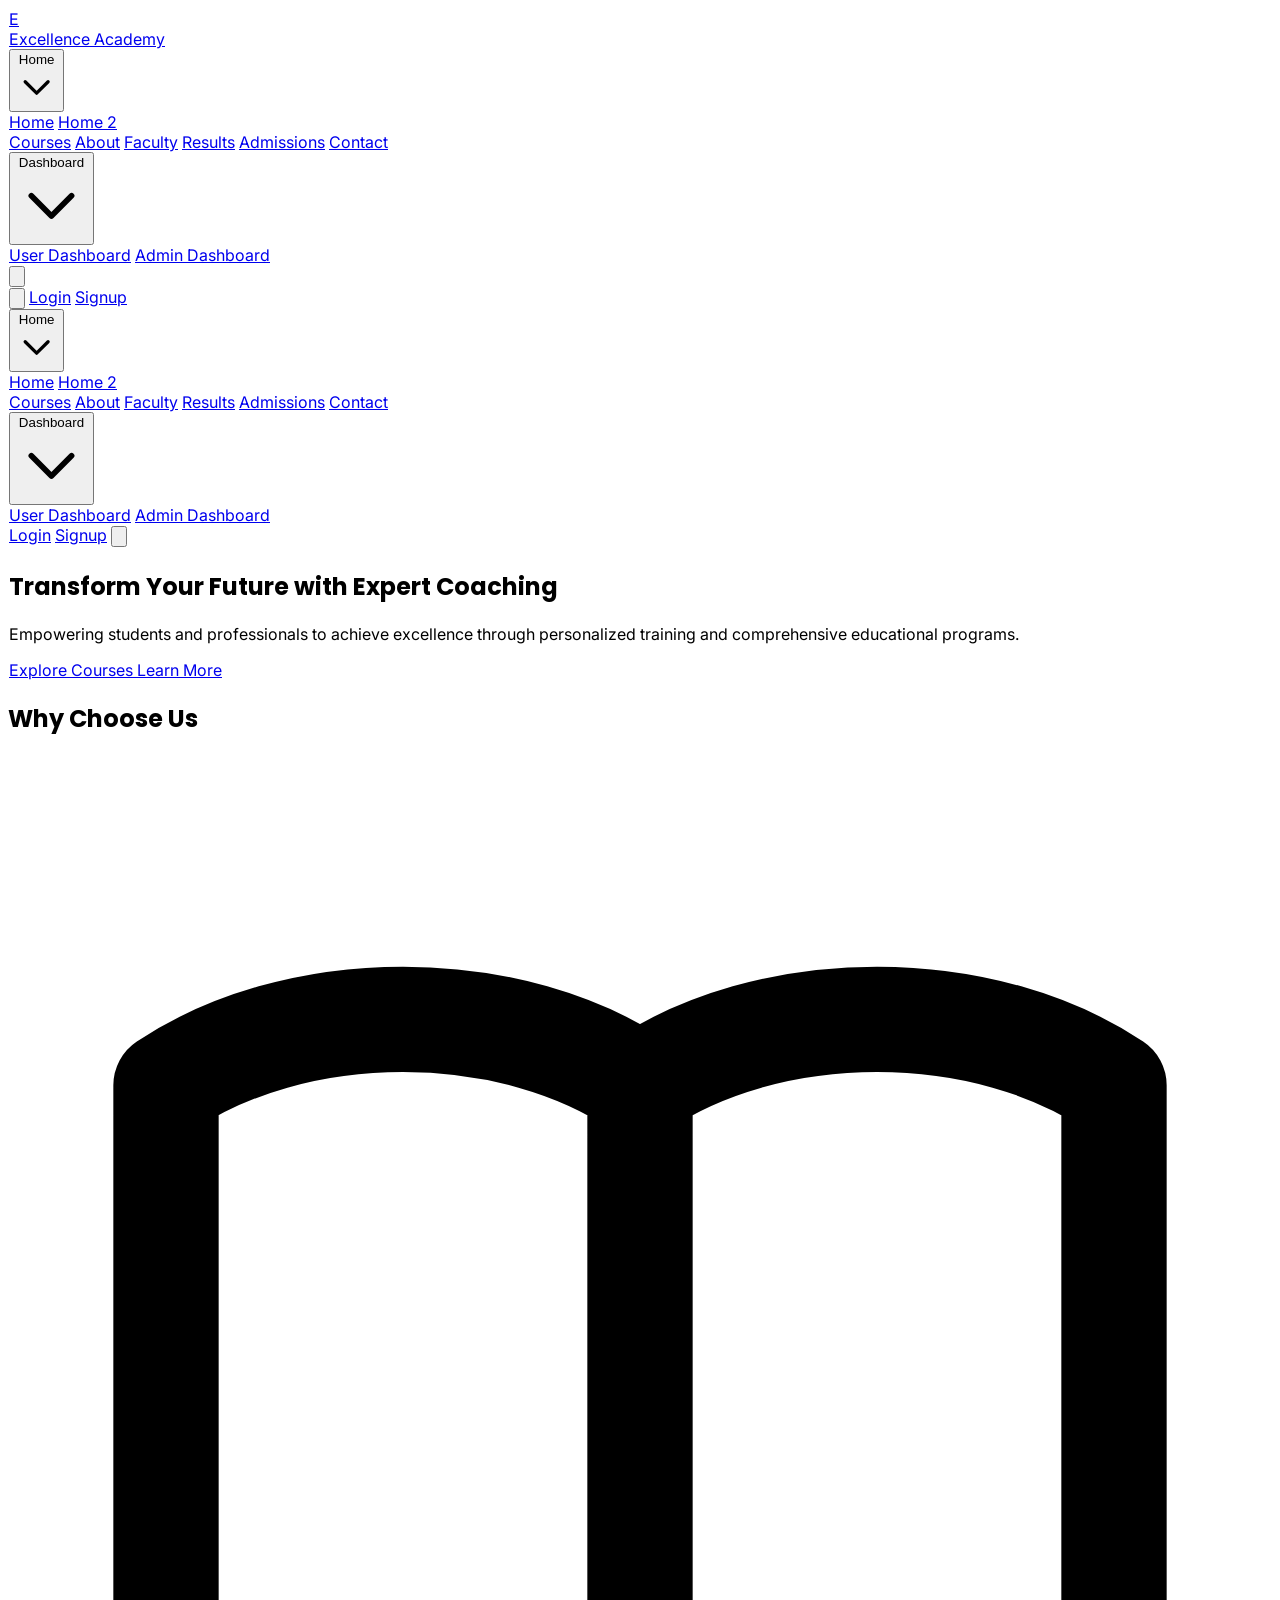
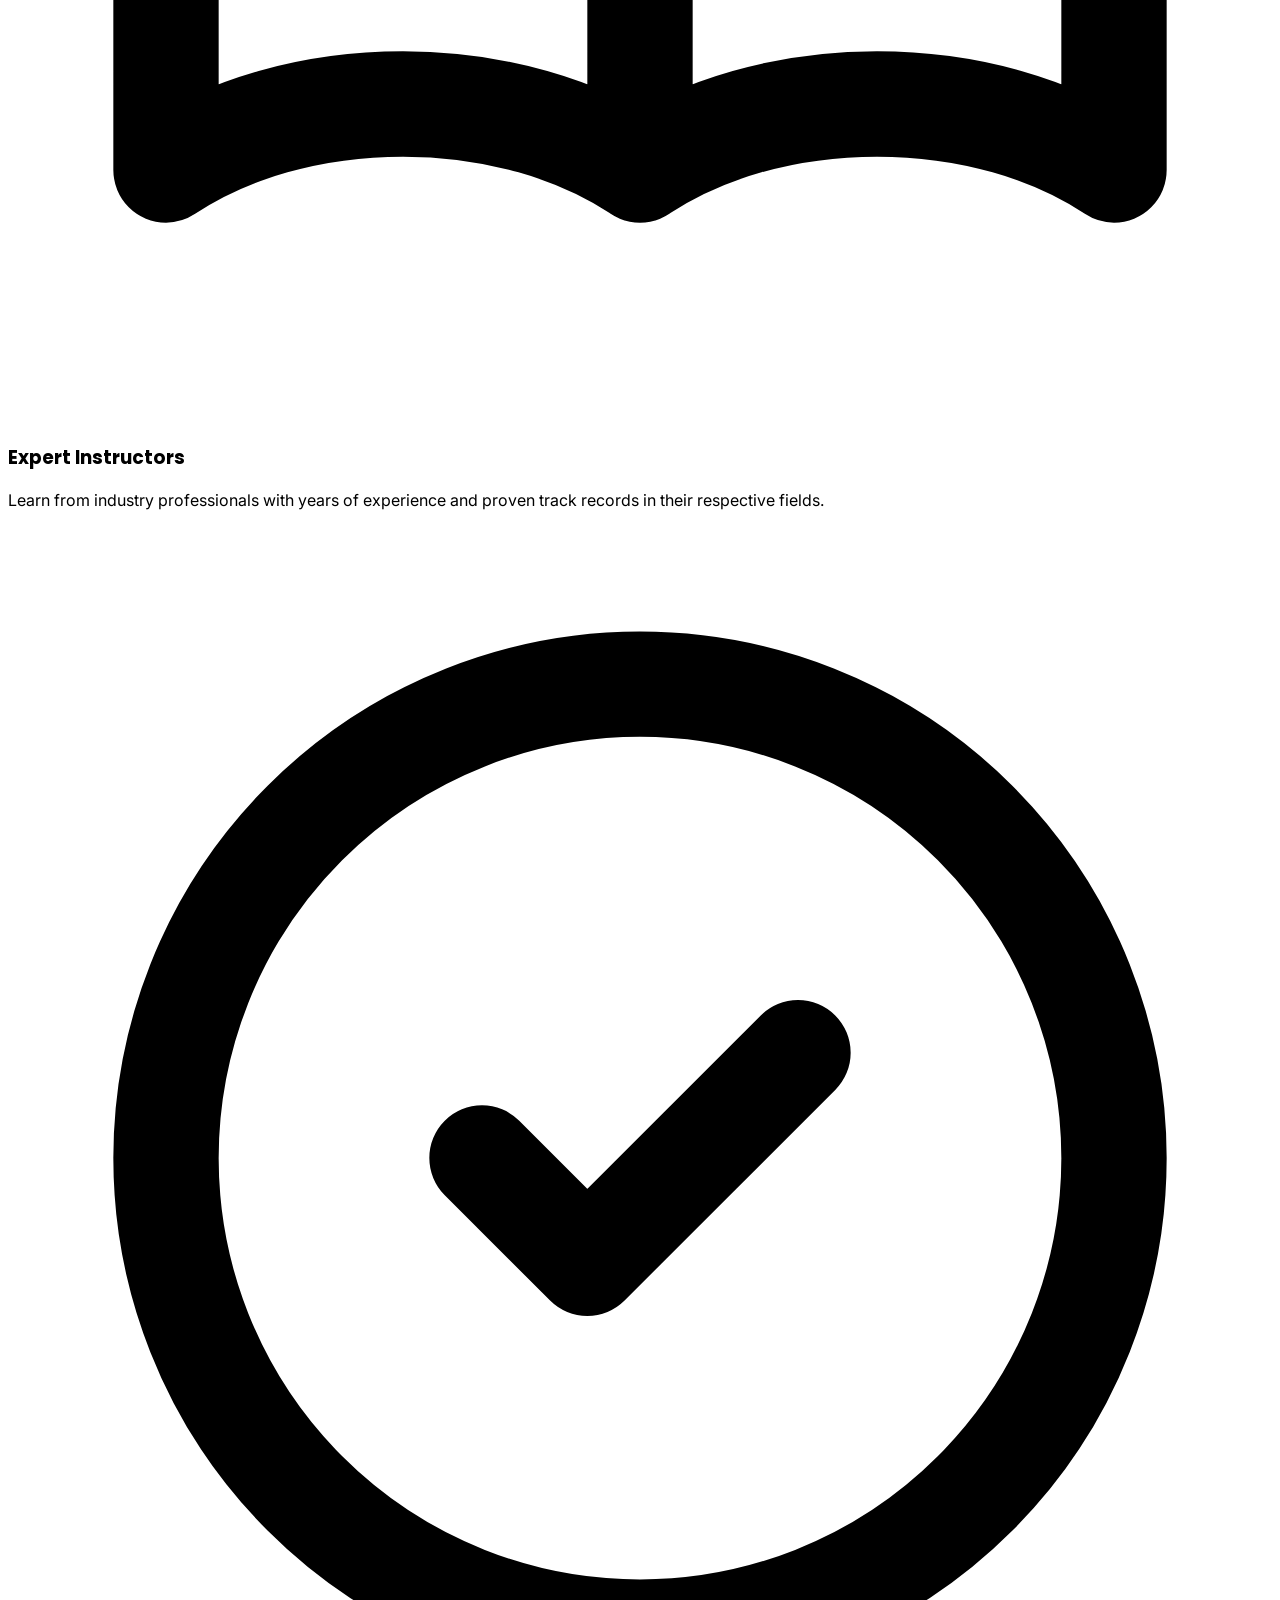
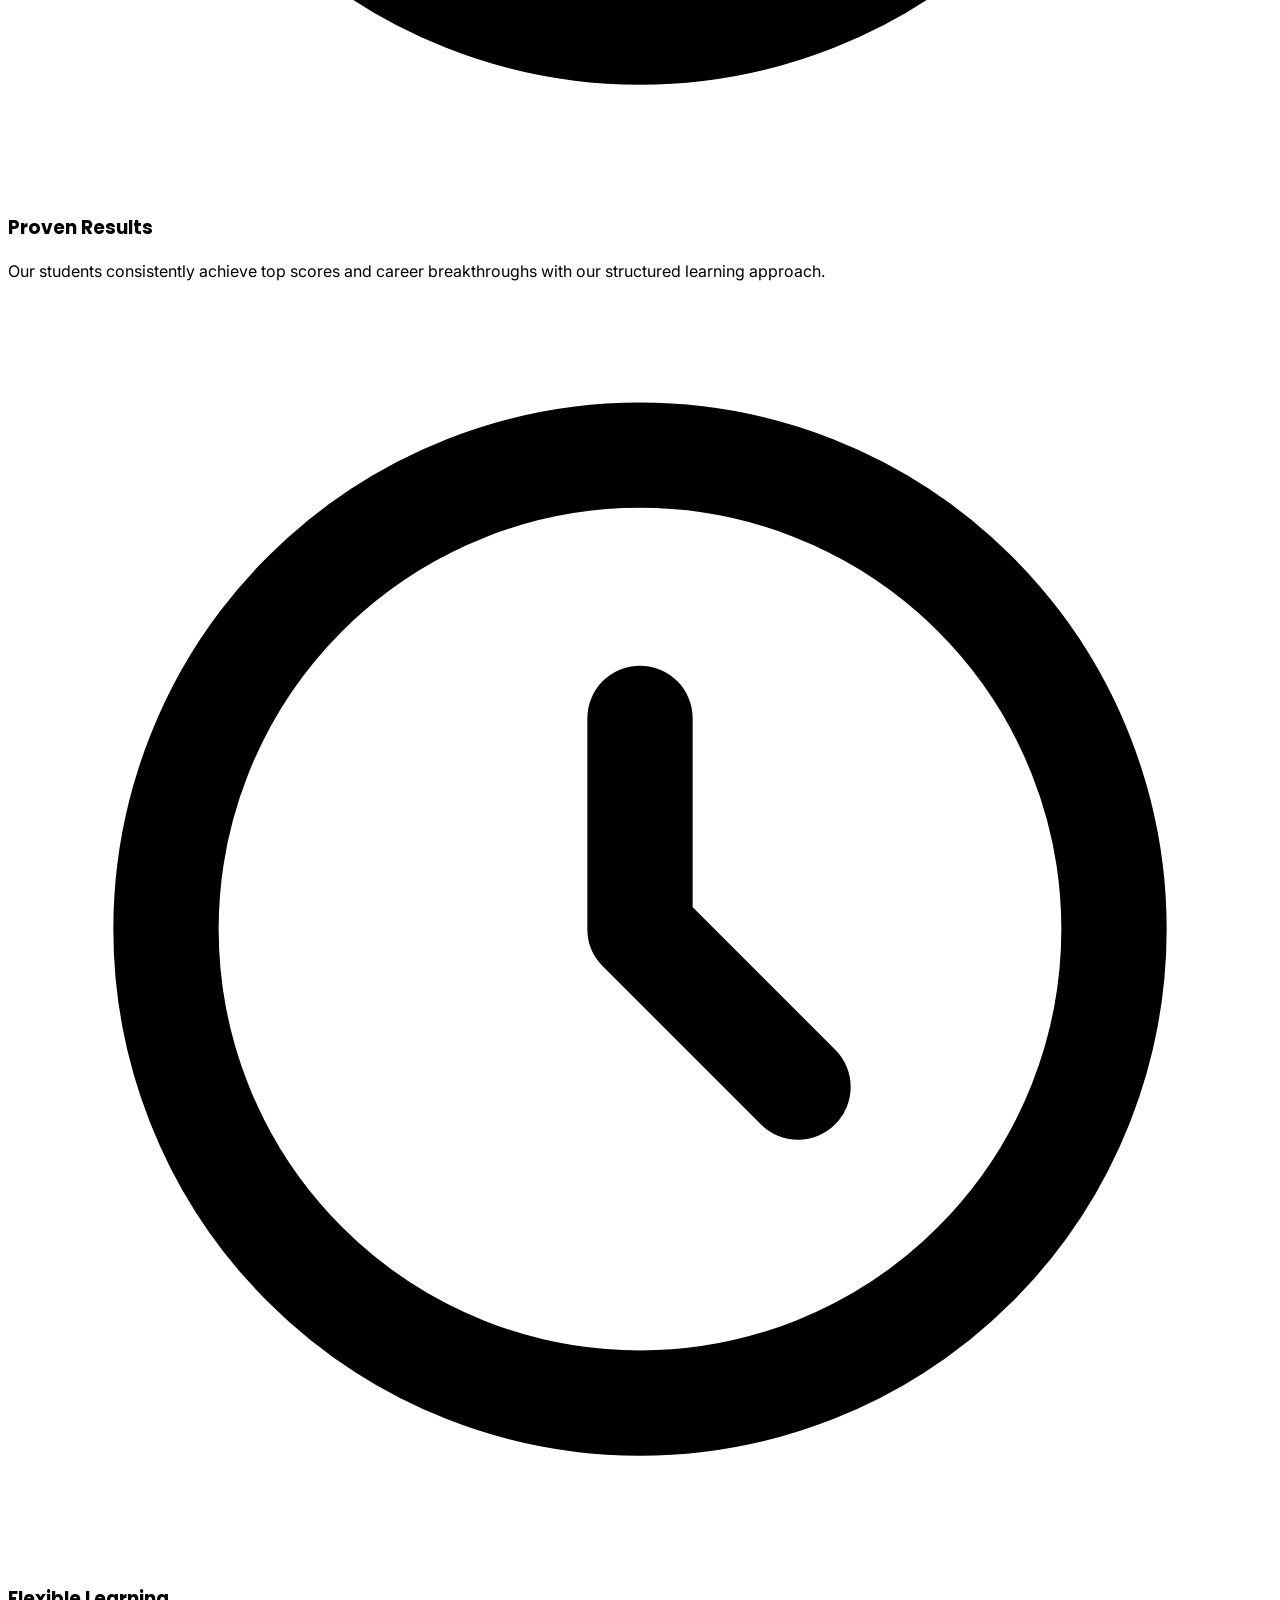
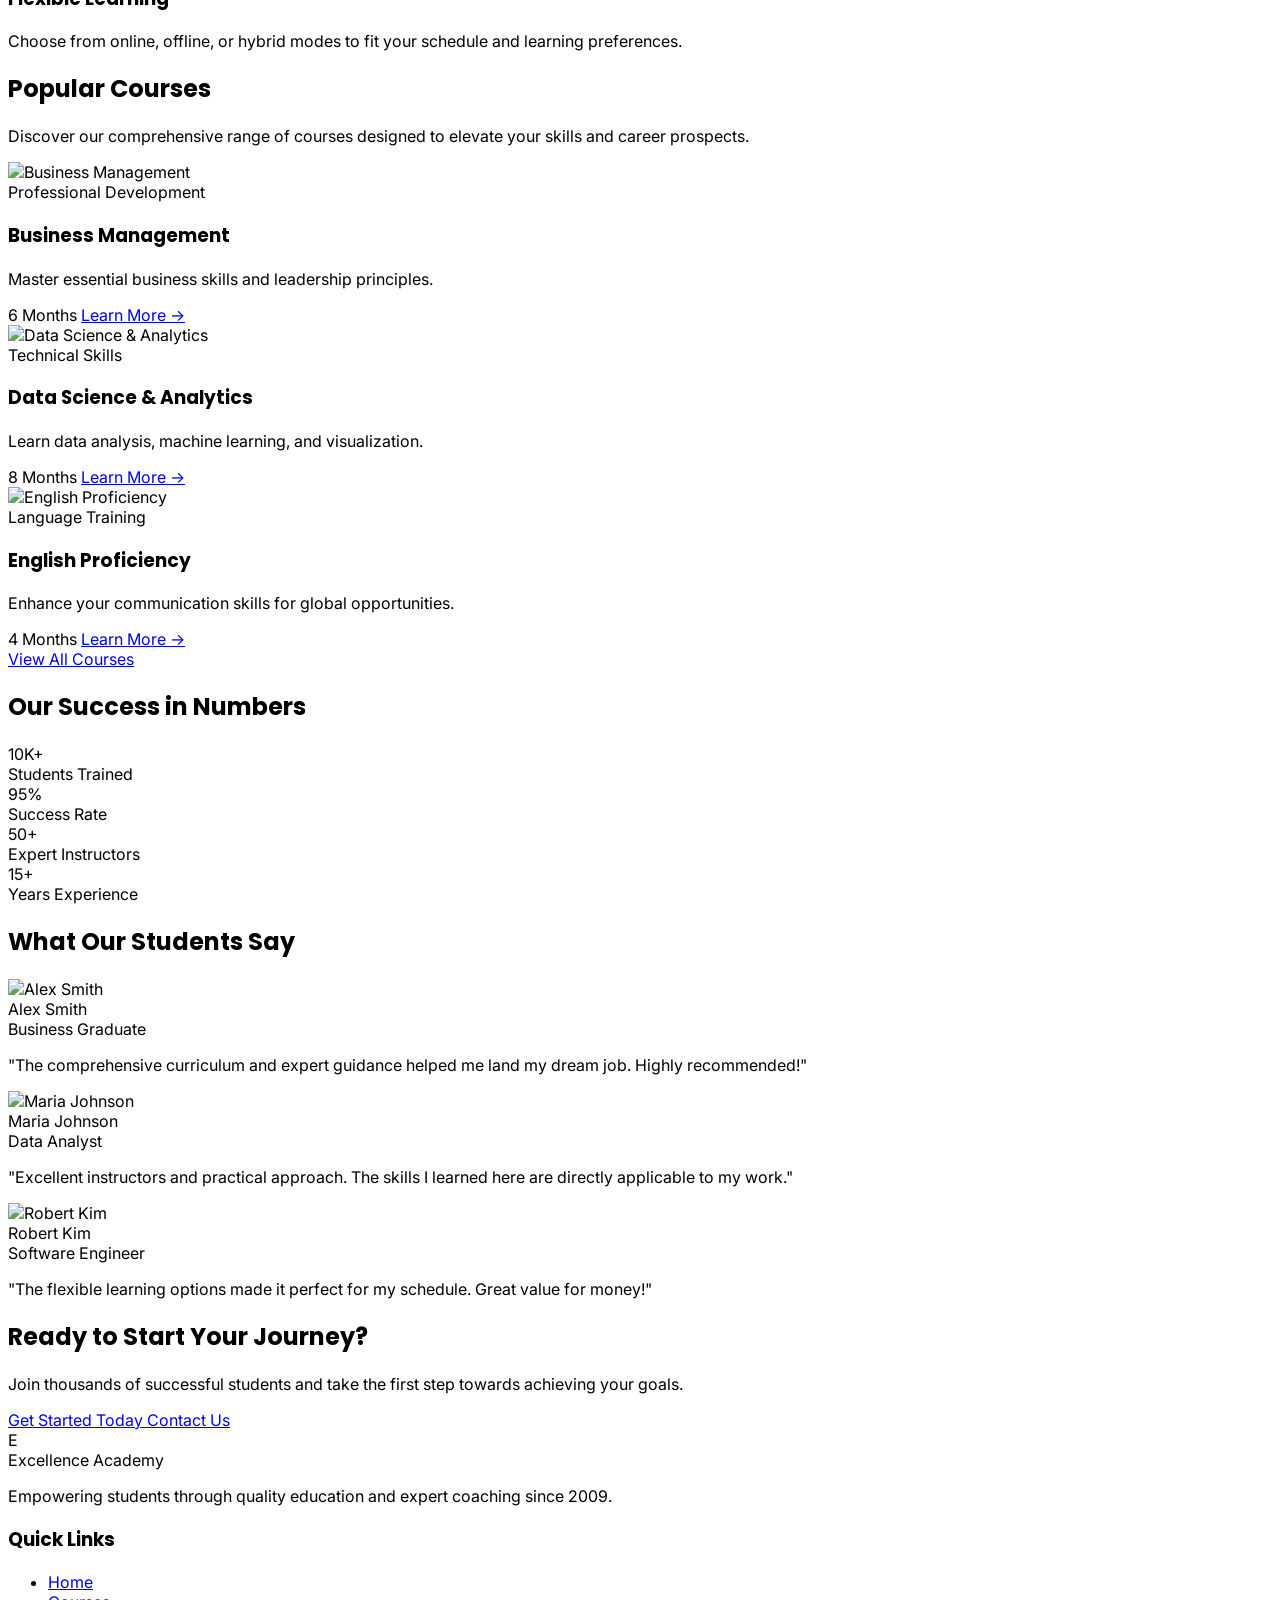
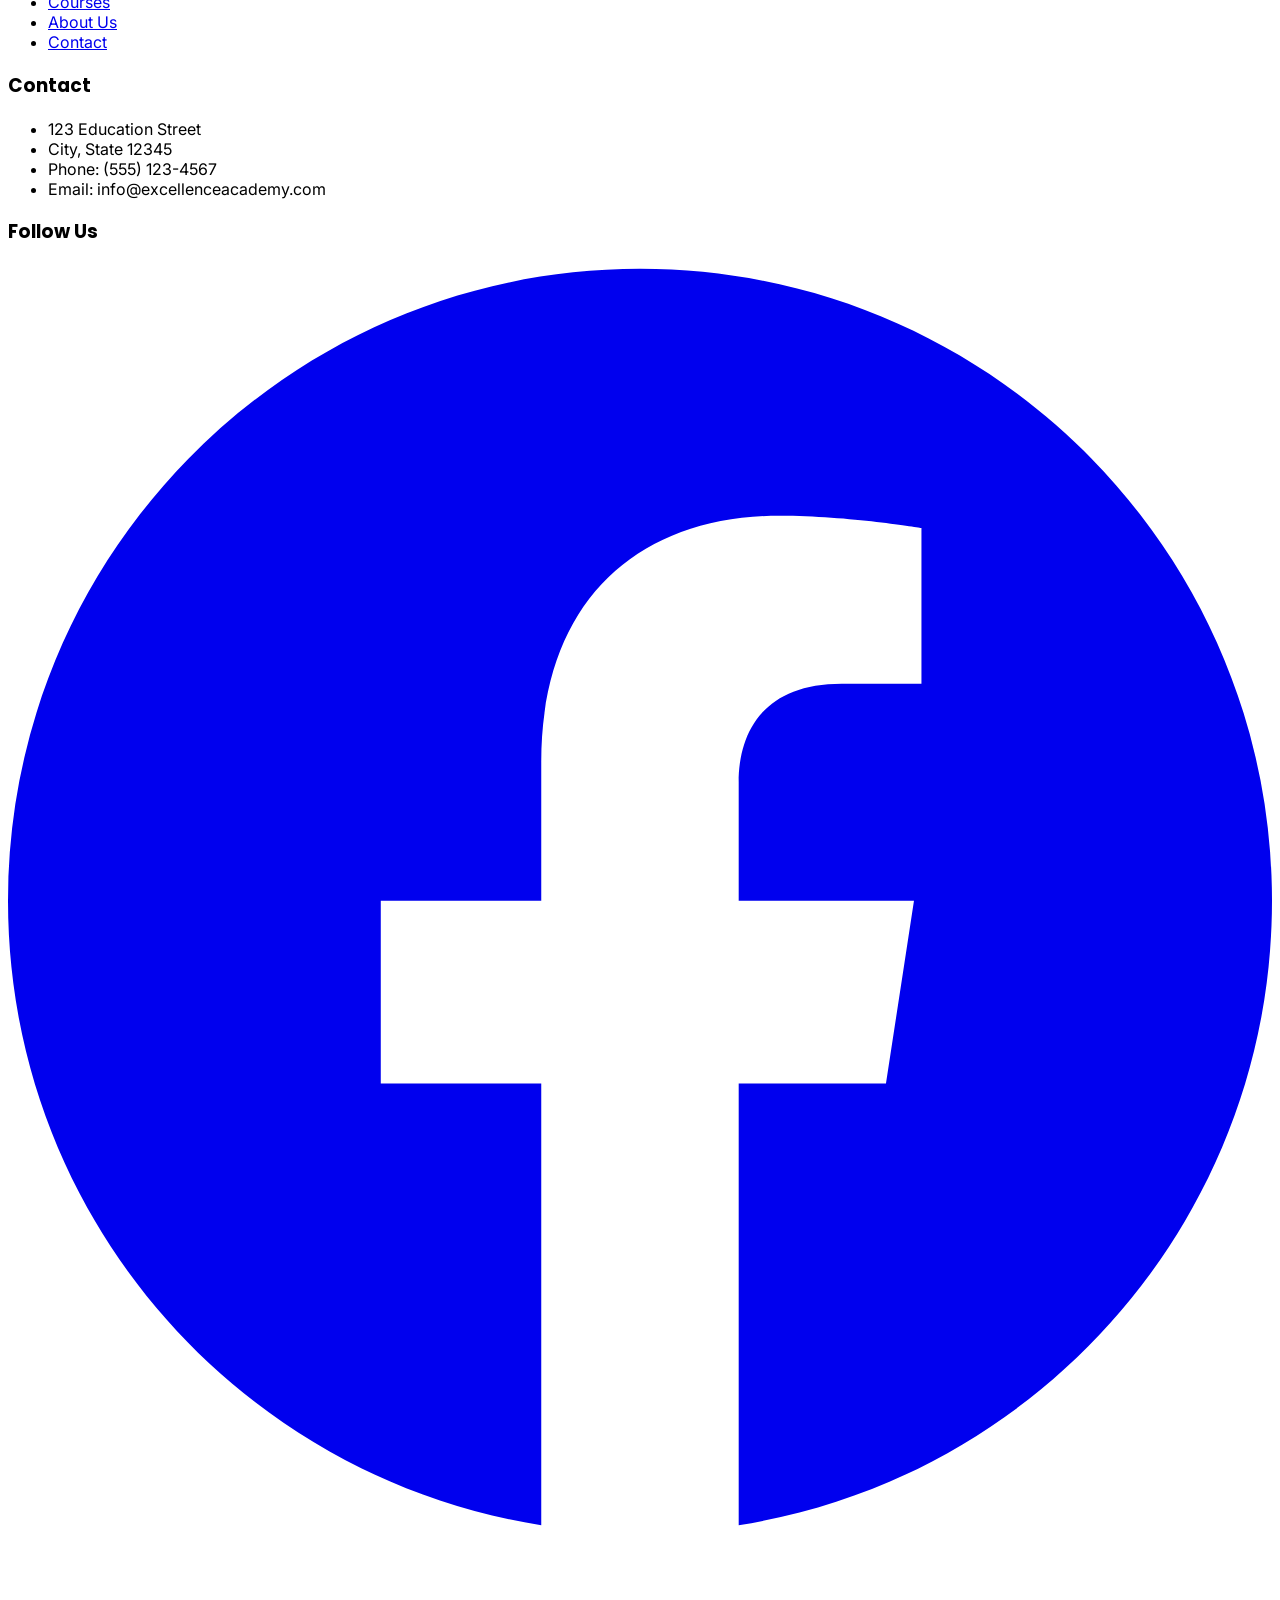
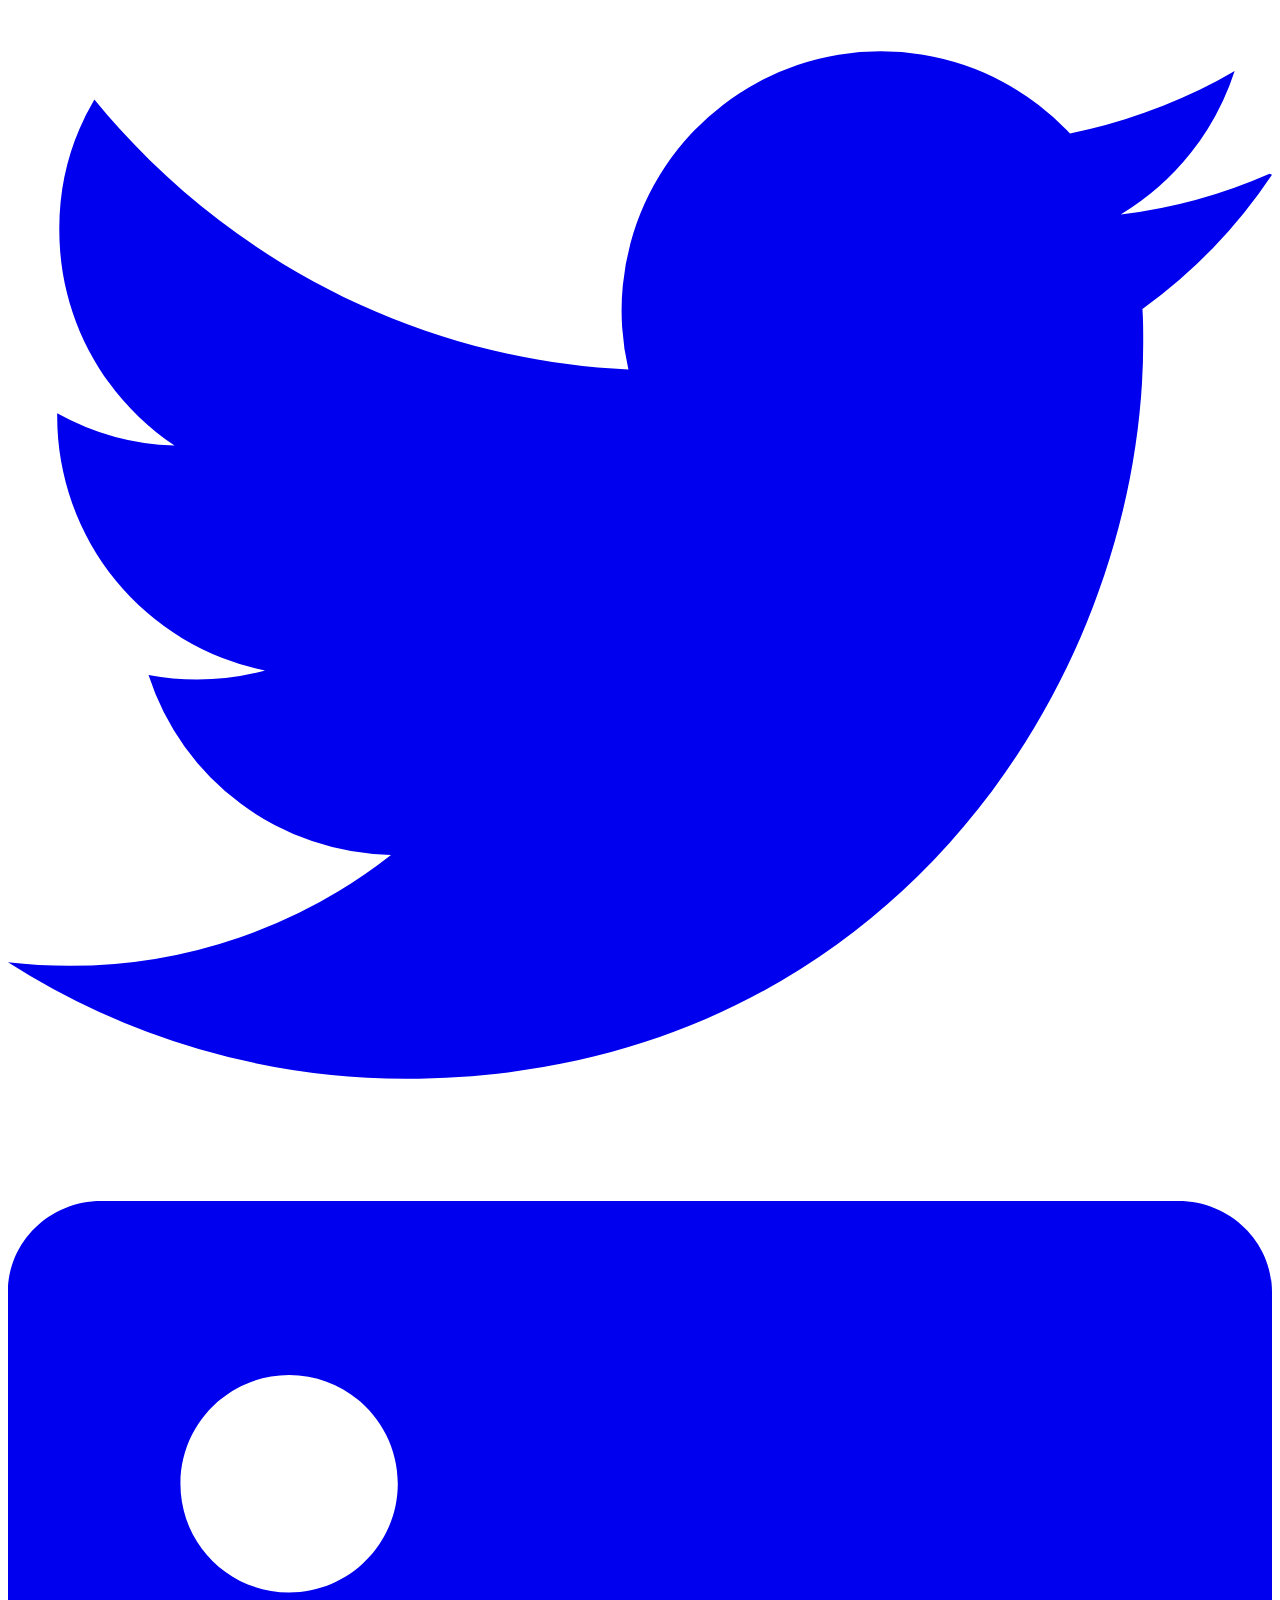
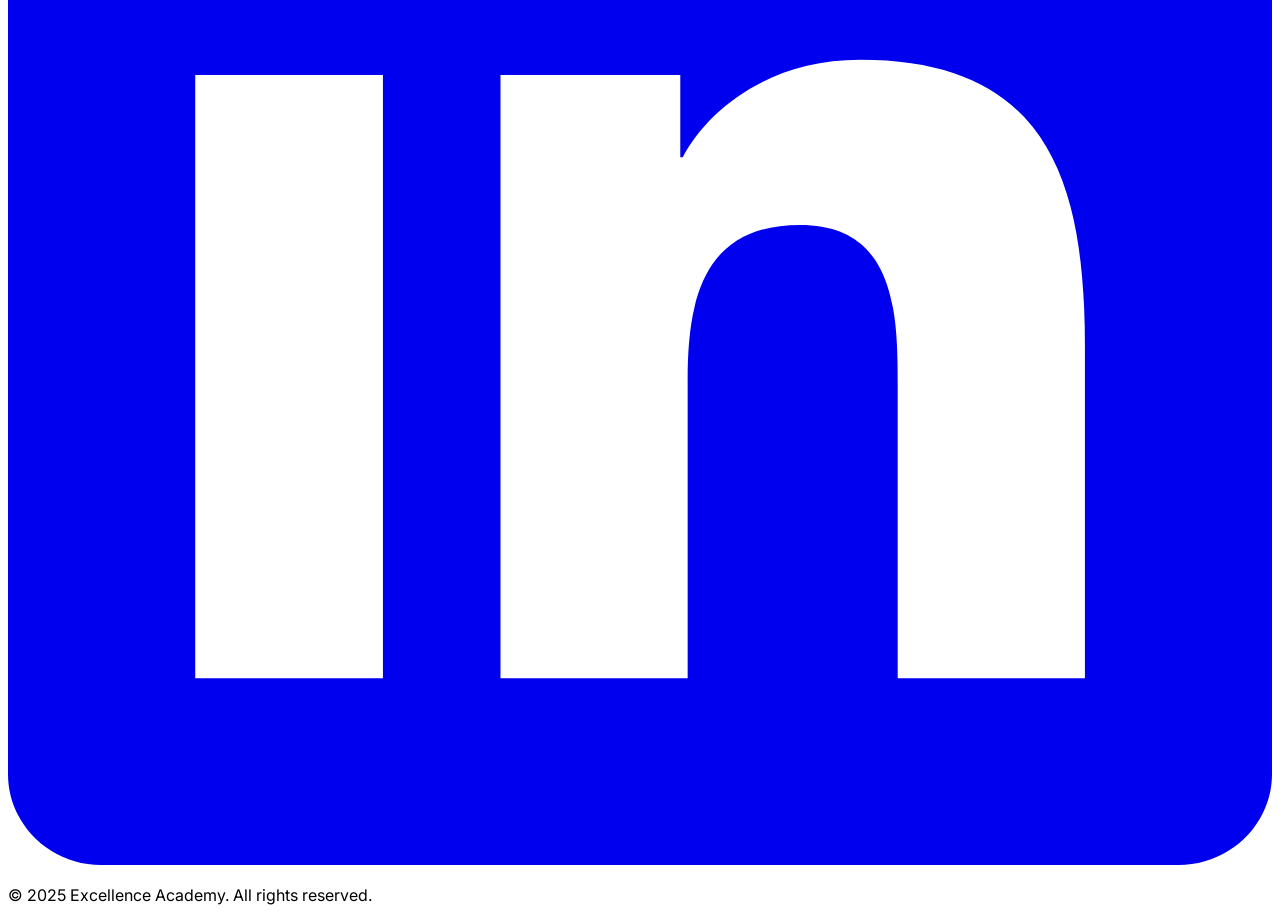
==== commit 5377156b: "Update" ====
--- a/index.html
+++ b/index.html
@@ -86,13 +86,38 @@
                 
                 <!-- Menu -->
                 <div class="hidden lg:flex items-center space-x-8 ml-8">
-                    <a href="index.html" class="text-academic-blue dark:text-[#3B82F6] font-medium hover:opacity-80 transition">Home</a>
+                    <!-- Home Dropdown -->
+                    <div class="relative group">
+                        <button class="text-academic-blue dark:text-[#3B82F6] font-medium hover:opacity-80 transition flex items-center space-x-1" aria-haspopup="true" aria-expanded="false">
+                            <span>Home</span>
+                            <svg class="w-4 h-4" fill="none" stroke="currentColor" viewBox="0 0 24 24">
+                                <path stroke-linecap="round" stroke-linejoin="round" stroke-width="2" d="M19 9l-7 7-7-7" />
+                            </svg>
+                        </button>
+                        <div class="absolute left-0 mt-2 w-48 bg-white dark:bg-[#1e293b] rounded-lg shadow-xl opacity-0 invisible group-hover:opacity-100 group-hover:visible transition-all duration-200 border border-gray-200 dark:border-gray-700">
+                            <a href="index.html" class="block px-4 py-2 text-academic-blue dark:text-[#3B82F6] hover:bg-academic-blue/10 dark:hover:bg-[#3B82F6]/10 transition">Home</a>
+                            <a href="home2.html" class="block px-4 py-2 text-[#0F172A] dark:text-[#E5E7EB] hover:bg-academic-blue/10 dark:hover:bg-[#3B82F6]/10 transition">Home 2</a>
+                        </div>
+                    </div>
                     <a href="courses.html" class="text-[#0F172A] dark:text-[#E5E7EB] font-medium hover:text-academic-blue dark:hover:text-[#3B82F6] transition">Courses</a>
                     <a href="about.html" class="text-[#0F172A] dark:text-[#E5E7EB] font-medium hover:text-academic-blue dark:hover:text-[#3B82F6] transition">About</a>
                     <a href="faculty.html" class="text-[#0F172A] dark:text-[#E5E7EB] font-medium hover:text-academic-blue dark:hover:text-[#3B82F6] transition">Faculty</a>
                     <a href="results.html" class="text-[#0F172A] dark:text-[#E5E7EB] font-medium hover:text-academic-blue dark:hover:text-[#3B82F6] transition">Results</a>
                     <a href="admissions.html" class="text-[#0F172A] dark:text-[#E5E7EB] font-medium hover:text-academic-blue dark:hover:text-[#3B82F6] transition">Admissions</a>
                     <a href="contact.html" class="text-[#0F172A] dark:text-[#E5E7EB] font-medium hover:text-academic-blue dark:hover:text-[#3B82F6] transition">Contact</a>
+                    <!-- Dashboard Dropdown -->
+                    <div class="relative group">
+                        <button class="text-[#0F172A] dark:text-[#E5E7EB] font-medium hover:text-academic-blue dark:hover:text-[#3B82F6] transition flex items-center space-x-1">
+                            <span>Dashboard</span>
+                            <svg class="w-4 h-4" fill="none" stroke="currentColor" viewBox="0 0 24 24">
+                                <path stroke-linecap="round" stroke-linejoin="round" stroke-width="2" d="M19 9l-7 7-7-7" />
+                            </svg>
+                        </button>
+                        <div class="absolute left-0 mt-2 w-48 bg-white dark:bg-[#1e293b] rounded-lg shadow-xl opacity-0 invisible group-hover:opacity-100 group-hover:visible transition-all duration-200 border border-gray-200 dark:border-gray-700">
+                            <a href="user-dashboard.html" class="block px-4 py-2 text-[#0F172A] dark:text-[#E5E7EB] hover:bg-academic-blue/10 dark:hover:bg-[#3B82F6]/10 transition">User Dashboard</a>
+                            <a href="admin-dashboard.html" class="block px-4 py-2 text-[#0F172A] dark:text-[#E5E7EB] hover:bg-academic-blue/10 dark:hover:bg-[#3B82F6]/10 transition">Admin Dashboard</a>
+                        </div>
+                    </div>
                 </div>
                 
                 <!-- Mobile Menu Button -->
@@ -117,13 +142,38 @@
             <!-- Mobile Menu -->
             <div id="mobile-menu" class="hidden lg:hidden pb-4">
                 <div class="flex flex-col space-y-2">
-                    <a href="index.html" class="px-4 py-2 text-academic-blue dark:text-[#3B82F6] font-medium hover:bg-white/10 dark:hover:bg-white/10 rounded-lg transition">Home</a>
+                    <!-- Home Dropdown (Mobile) -->
+                    <div class="relative">
+                        <button id="mobile-home-dropdown-btn" class="w-full flex items-center justify-between px-4 py-2 text-academic-blue dark:text-[#3B82F6] font-medium hover:bg-white/10 dark:hover:bg-white/10 rounded-lg transition" aria-haspopup="true" aria-expanded="false">
+                            <span>Home</span>
+                            <svg id="mobile-home-dropdown-icon" class="w-4 h-4 transform transition-transform" fill="none" stroke="currentColor" viewBox="0 0 24 24">
+                                <path stroke-linecap="round" stroke-linejoin="round" stroke-width="2" d="M19 9l-7 7-7-7" />
+                            </svg>
+                        </button>
+                        <div id="mobile-home-dropdown-menu" class="hidden mt-1 ml-4 space-y-1">
+                            <a href="index.html" class="block px-4 py-2 text-academic-blue dark:text-[#3B82F6] font-medium hover:bg-white/10 dark:hover:bg-white/10 rounded-lg transition">Home</a>
+                            <a href="home2.html" class="block px-4 py-2 text-[#0F172A] dark:text-[#E5E7EB] font-medium hover:bg-white/10 dark:hover:bg-white/10 rounded-lg transition">Home 2</a>
+                        </div>
+                    </div>
                     <a href="courses.html" class="px-4 py-2 text-[#0F172A] dark:text-[#E5E7EB] font-medium hover:bg-white/10 dark:hover:bg-white/10 rounded-lg transition">Courses</a>
                     <a href="about.html" class="px-4 py-2 text-[#0F172A] dark:text-[#E5E7EB] font-medium hover:bg-white/10 dark:hover:bg-white/10 rounded-lg transition">About</a>
                     <a href="faculty.html" class="px-4 py-2 text-[#0F172A] dark:text-[#E5E7EB] font-medium hover:bg-white/10 dark:hover:bg-white/10 rounded-lg transition">Faculty</a>
                     <a href="results.html" class="px-4 py-2 text-[#0F172A] dark:text-[#E5E7EB] font-medium hover:bg-white/10 dark:hover:bg-white/10 rounded-lg transition">Results</a>
                     <a href="admissions.html" class="px-4 py-2 text-[#0F172A] dark:text-[#E5E7EB] font-medium hover:bg-white/10 dark:hover:bg-white/10 rounded-lg transition">Admissions</a>
                     <a href="contact.html" class="px-4 py-2 text-[#0F172A] dark:text-[#E5E7EB] font-medium hover:bg-white/10 dark:hover:bg-white/10 rounded-lg transition">Contact</a>
+                    <!-- Dashboard Dropdown (Mobile) -->
+                    <div class="relative">
+                        <button id="mobile-dashboard-dropdown-btn" class="w-full flex items-center justify-between px-4 py-2 text-[#0F172A] dark:text-[#E5E7EB] font-medium hover:bg-white/10 dark:hover:bg-white/10 rounded-lg transition" aria-haspopup="true" aria-expanded="false">
+                            <span>Dashboard</span>
+                            <svg id="mobile-dashboard-dropdown-icon" class="w-4 h-4 transform transition-transform" fill="none" stroke="currentColor" viewBox="0 0 24 24">
+                                <path stroke-linecap="round" stroke-linejoin="round" stroke-width="2" d="M19 9l-7 7-7-7" />
+                            </svg>
+                        </button>
+                        <div id="mobile-dashboard-dropdown-menu" class="hidden mt-1 ml-4 space-y-1">
+                            <a href="user-dashboard.html" class="block px-4 py-2 text-[#0F172A] dark:text-[#E5E7EB] font-medium hover:bg-white/10 dark:hover:bg-white/10 rounded-lg transition">User Dashboard</a>
+                            <a href="admin-dashboard.html" class="block px-4 py-2 text-[#0F172A] dark:text-[#E5E7EB] font-medium hover:bg-white/10 dark:hover:bg-white/10 rounded-lg transition">Admin Dashboard</a>
+                        </div>
+                    </div>
                     <div class="flex items-center justify-between px-4 py-2 space-x-2">
                         <a href="login.html" class="px-4 py-2 bg-academic-blue dark:bg-[#3B82F6] text-white rounded-lg text-sm font-medium hover:opacity-90 transition">Login</a>
                         <a href="signup.html" class="px-4 py-2 bg-academic-blue dark:bg-[#3B82F6] text-white rounded-lg text-sm font-medium hover:opacity-90 transition">Signup</a>
@@ -451,7 +501,7 @@
     <!-- Theme Toggle Script -->
     <script src="assets/js/theme.js"></script>
     
-    <!-- Mobile Menu Toggle -->
+    <!-- Mobile Menu Toggle & Dropdown Functionality -->
     <script>
         document.addEventListener('DOMContentLoaded', function() {
             const mobileMenuToggle = document.getElementById('mobile-menu-toggle');
@@ -471,6 +521,53 @@
                     }
                 });
             }
+
+            // Mobile dropdown functionality
+            function setupMobileDropdown(buttonId, menuId, iconId) {
+                const button = document.getElementById(buttonId);
+                const menu = document.getElementById(menuId);
+                const icon = document.getElementById(iconId);
+                
+                if (button && menu) {
+                    button.addEventListener('click', function(e) {
+                        e.preventDefault();
+                        e.stopPropagation();
+                        
+                        // Close all other mobile dropdowns first
+                        document.querySelectorAll('[id^="mobile-"][id$="-dropdown-menu"]').forEach(m => {
+                            if (m !== menu) {
+                                m.classList.add('hidden');
+                            }
+                        });
+                        document.querySelectorAll('[id^="mobile-"][id$="-dropdown-icon"]').forEach(i => {
+                            if (i !== icon) {
+                                i.style.transform = 'rotate(0deg)';
+                            }
+                        });
+                        document.querySelectorAll('[id^="mobile-"][id$="-dropdown-btn"]').forEach(btn => {
+                            if (btn !== button) {
+                                btn.setAttribute('aria-expanded', 'false');
+                            }
+                        });
+                        
+                        // Toggle this dropdown
+                        const isVisible = !menu.classList.contains('hidden');
+                        if (isVisible) {
+                            menu.classList.add('hidden');
+                            if (icon) icon.style.transform = 'rotate(0deg)';
+                            button.setAttribute('aria-expanded', 'false');
+                        } else {
+                            menu.classList.remove('hidden');
+                            if (icon) icon.style.transform = 'rotate(180deg)';
+                            button.setAttribute('aria-expanded', 'true');
+                        }
+                    });
+                }
+            }
+
+            // Setup mobile dropdowns
+            setupMobileDropdown('mobile-home-dropdown-btn', 'mobile-home-dropdown-menu', 'mobile-home-dropdown-icon');
+            setupMobileDropdown('mobile-dashboard-dropdown-btn', 'mobile-dashboard-dropdown-menu', 'mobile-dashboard-dropdown-icon');
         });
     </script>
 </body>
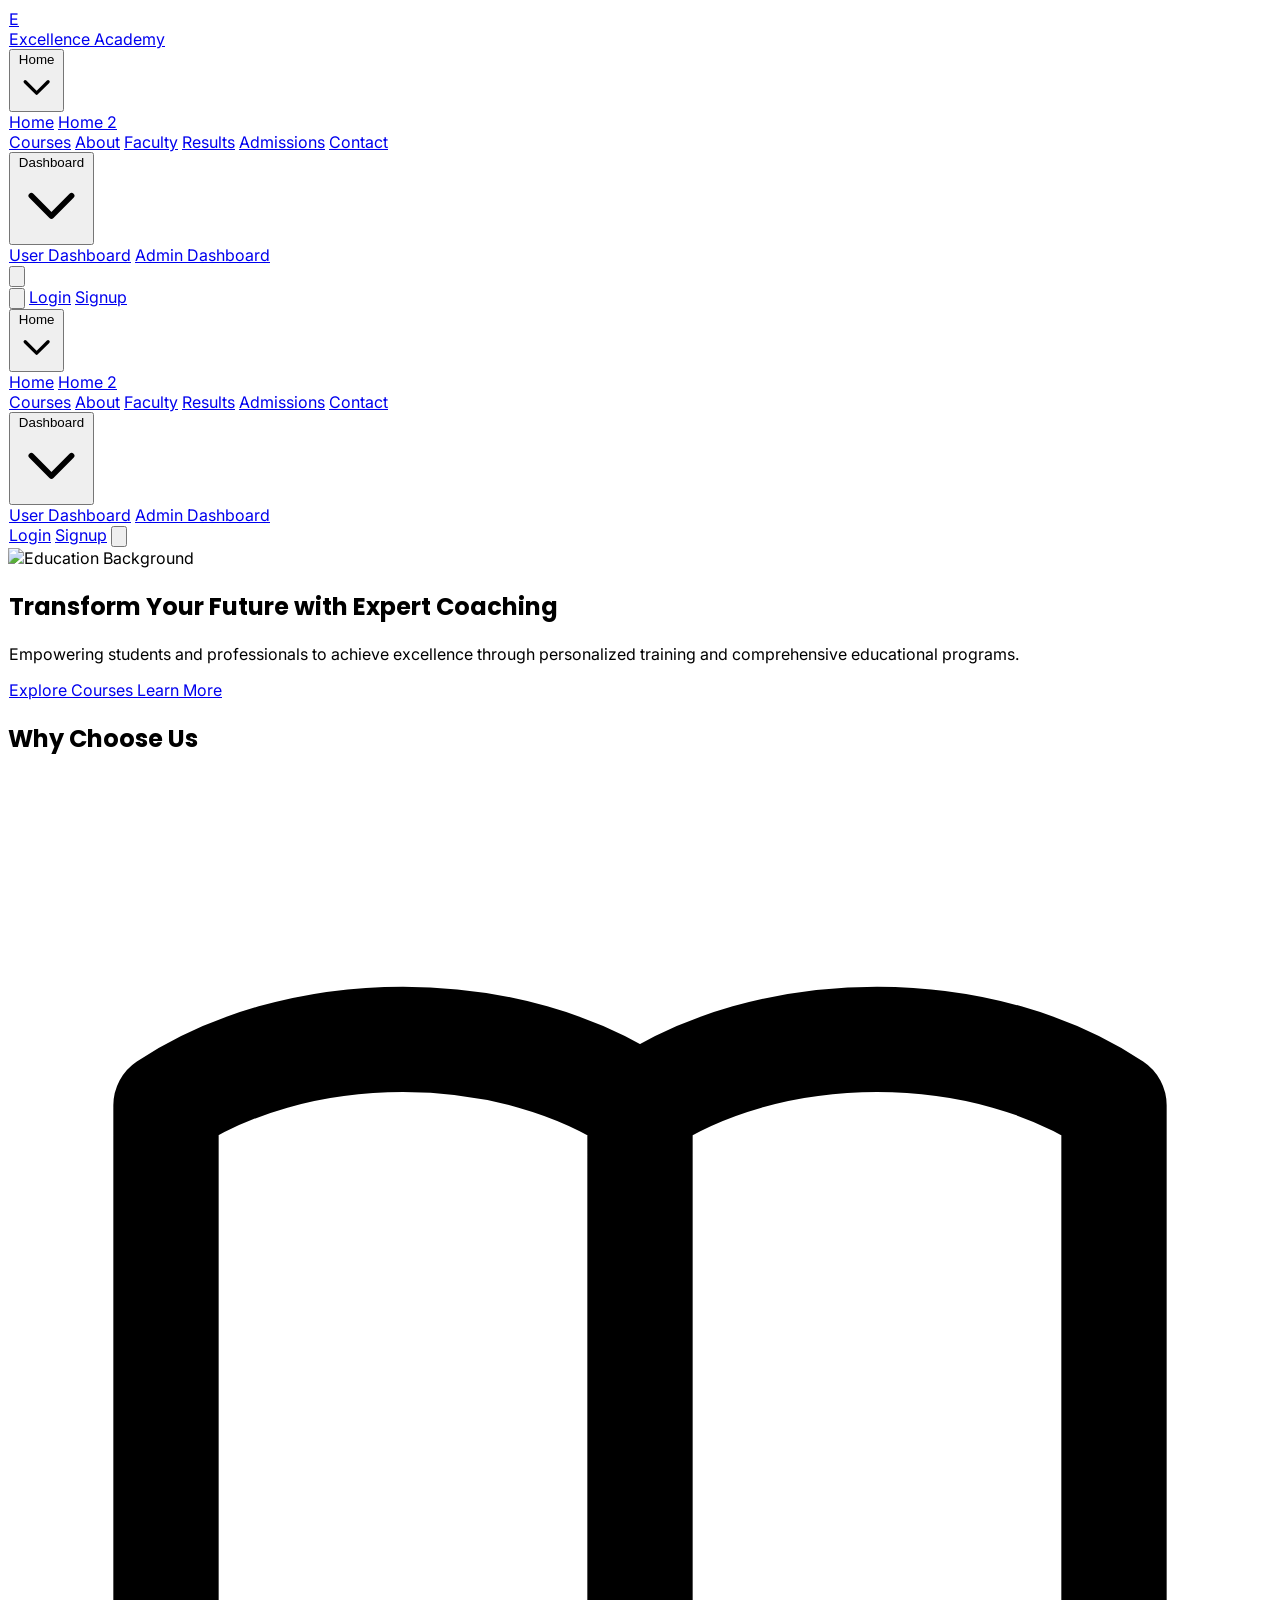
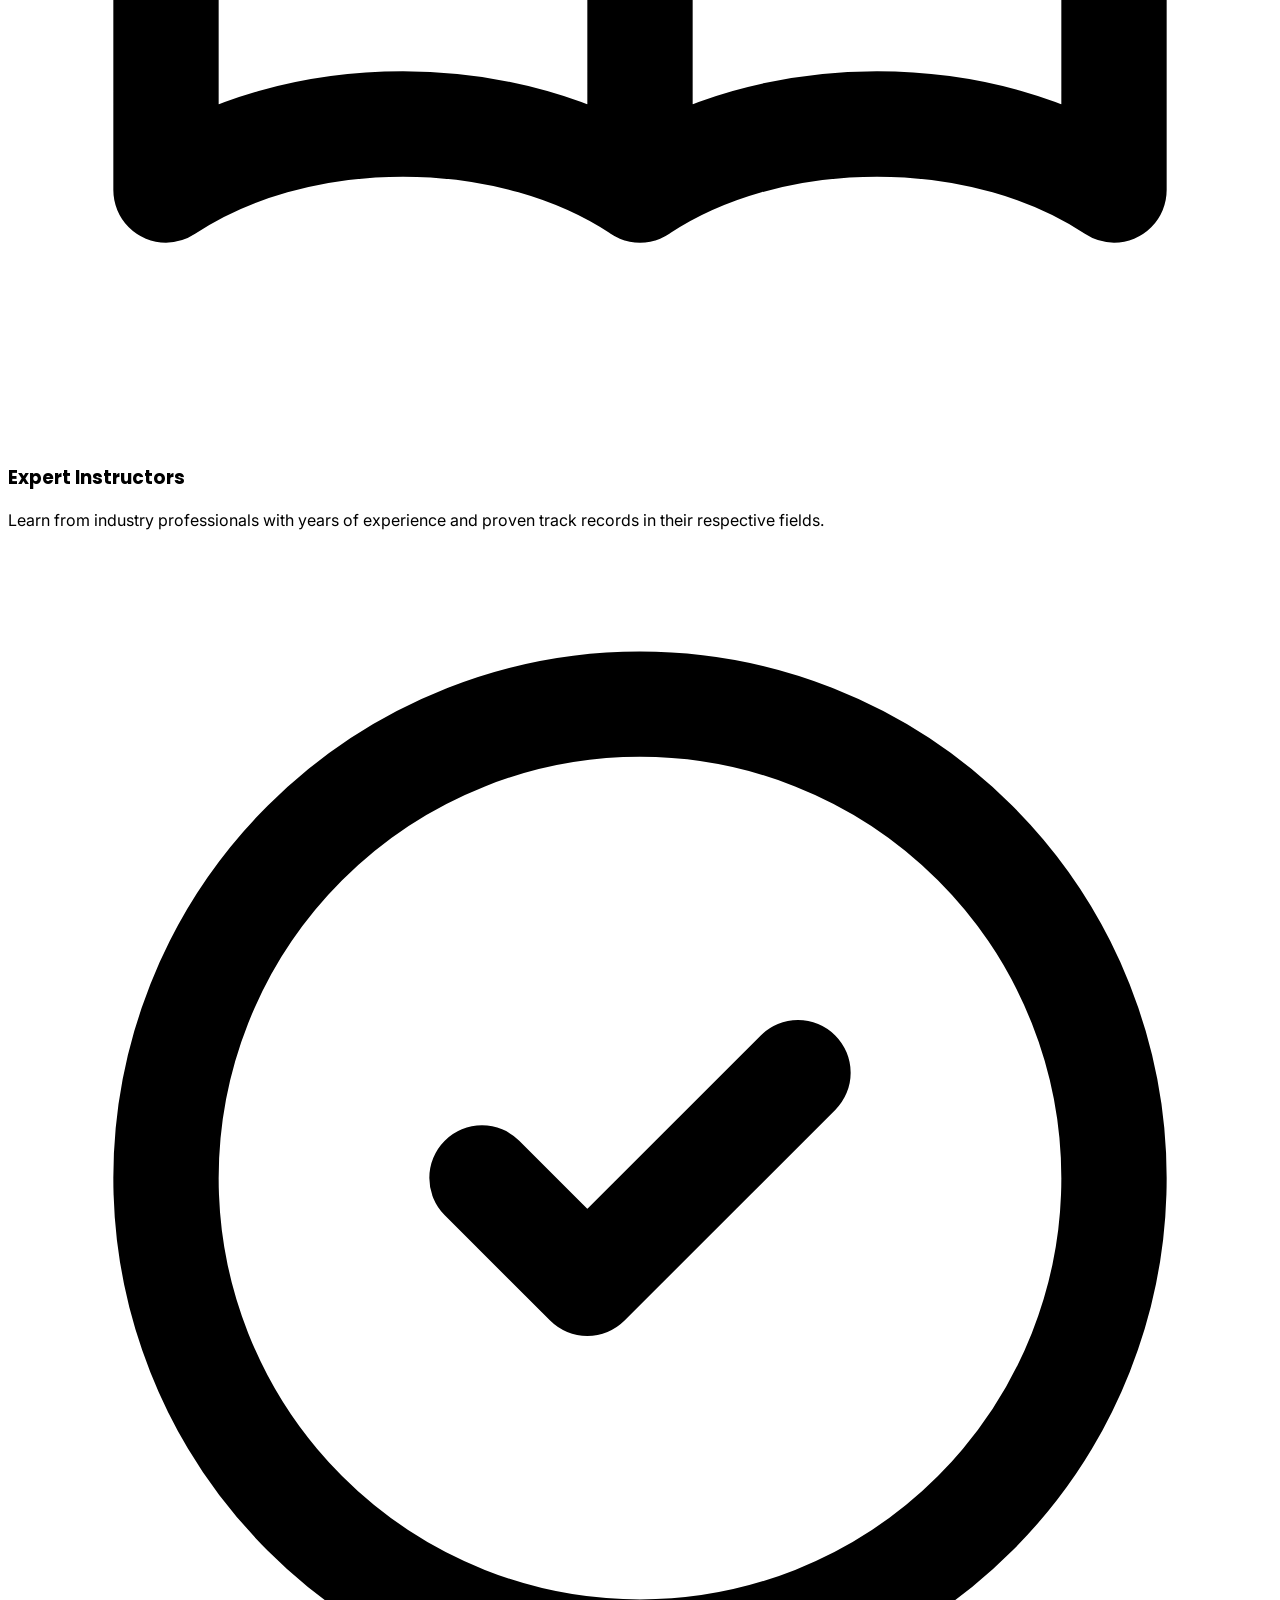
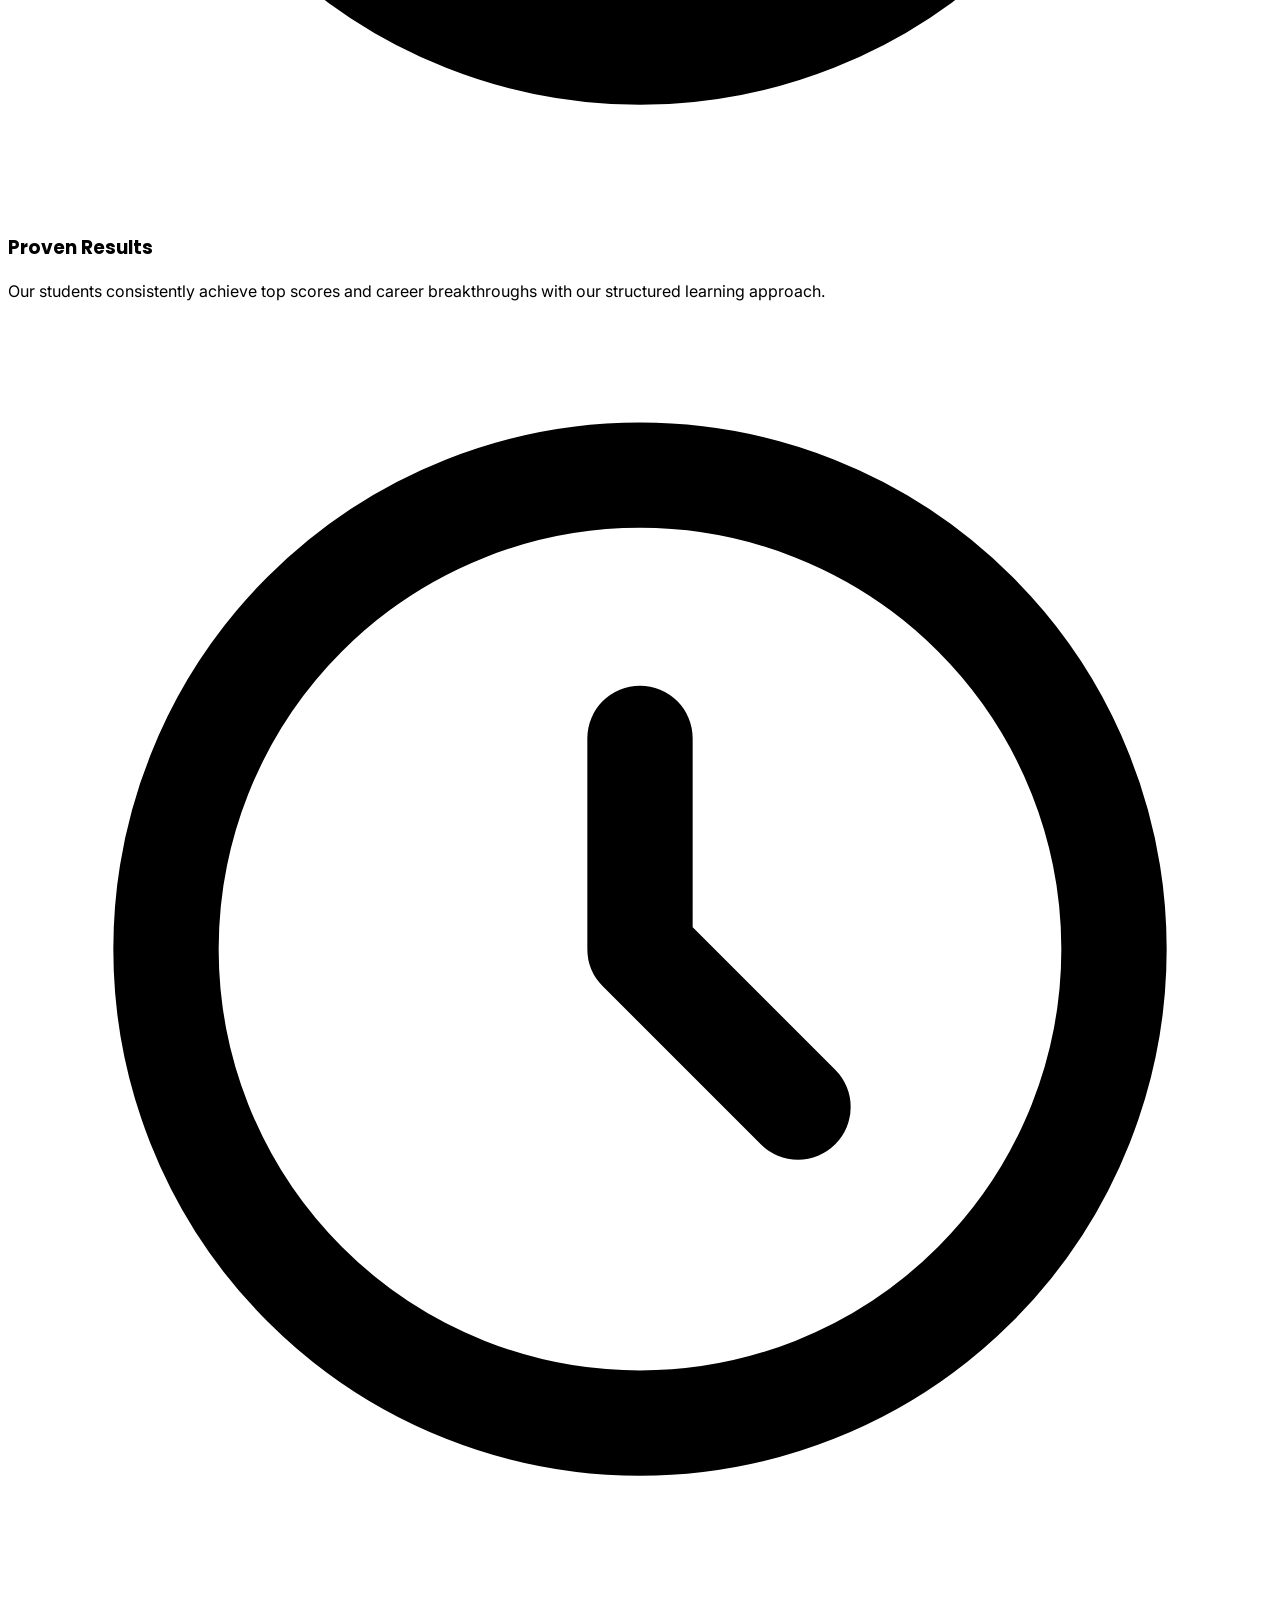
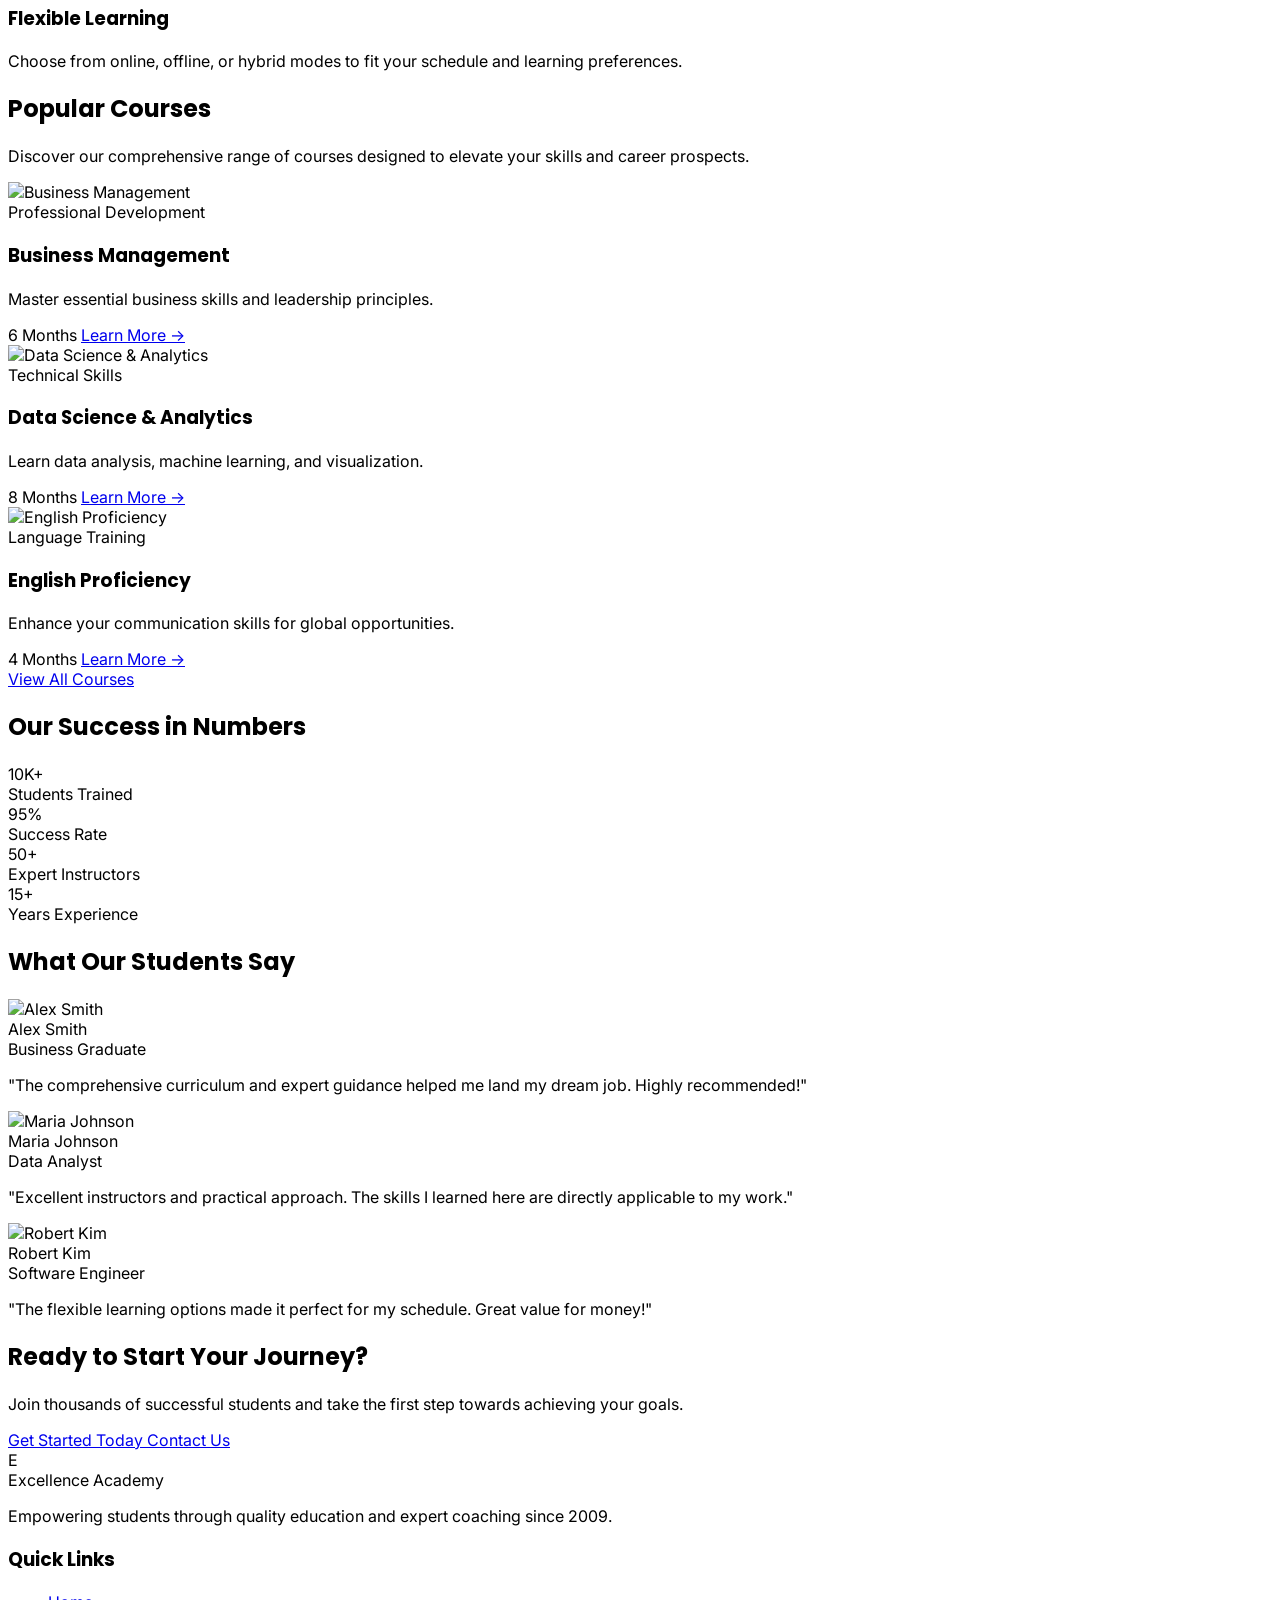
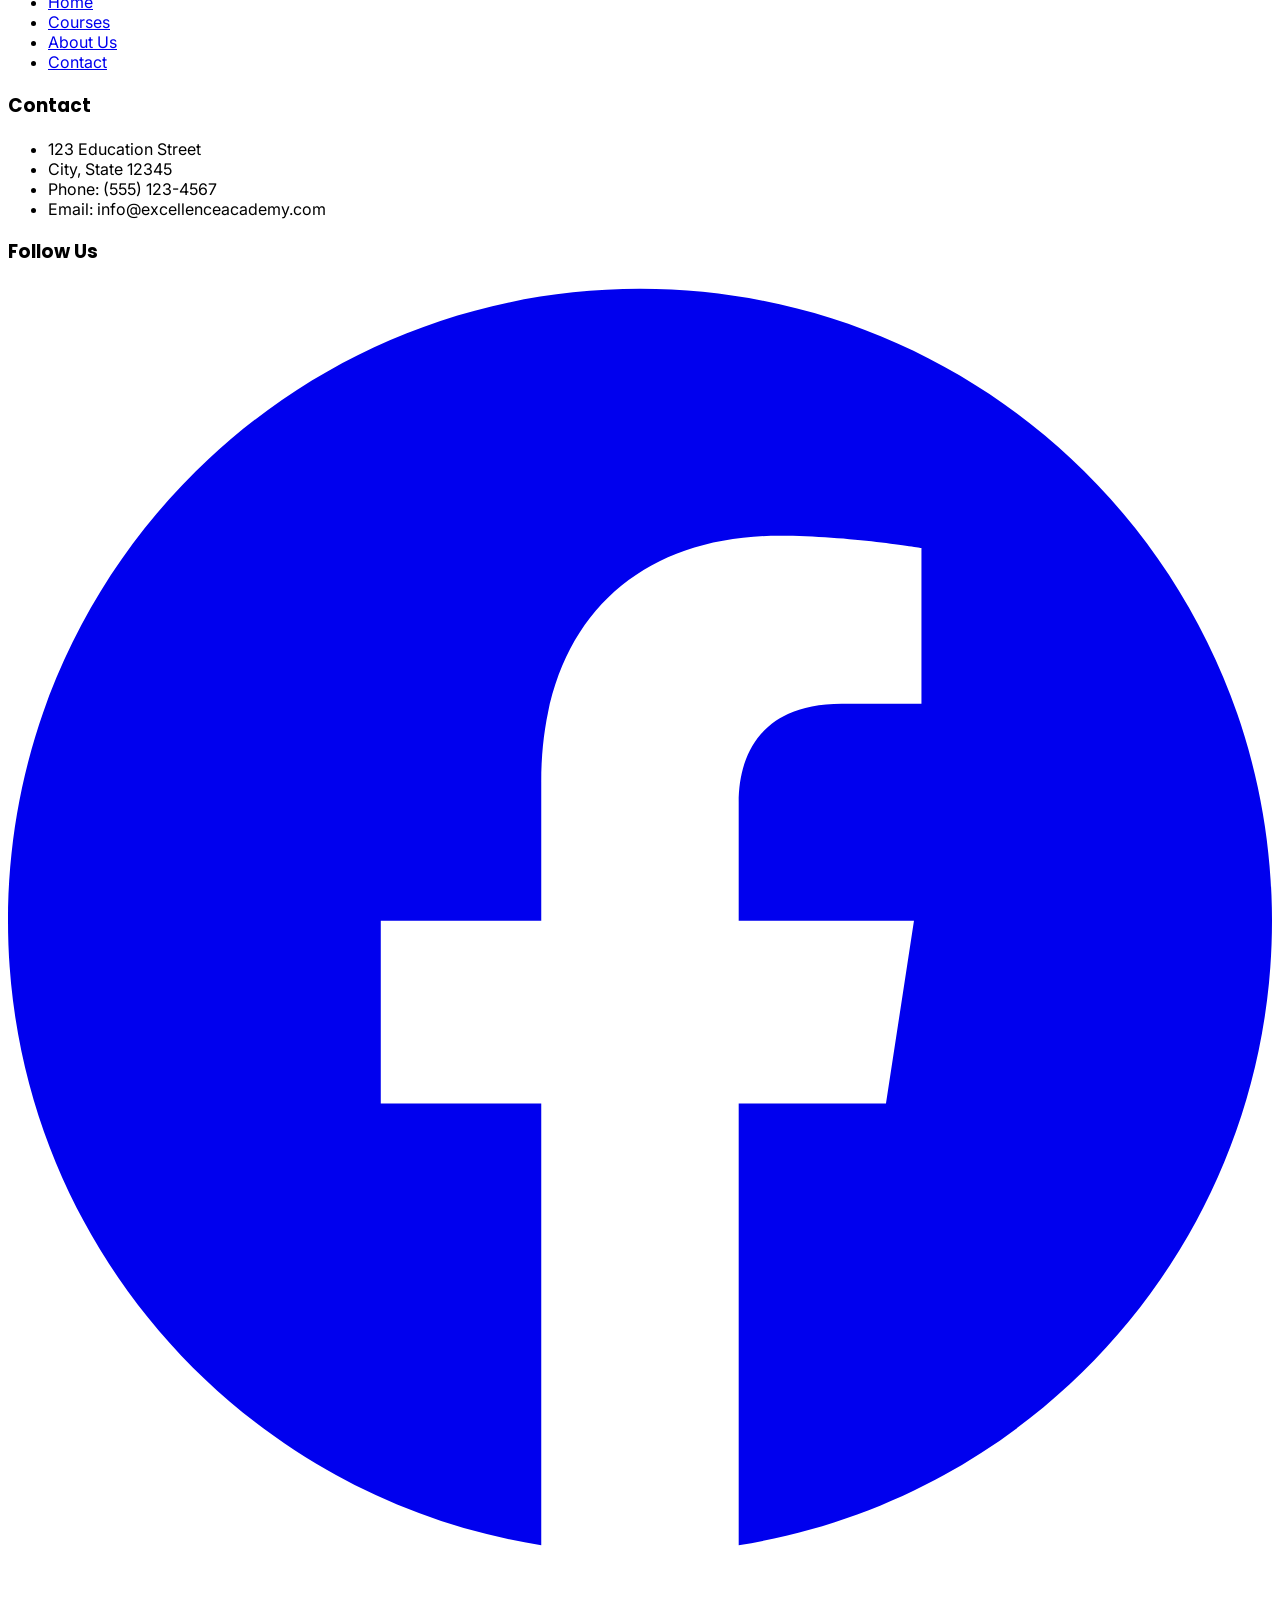
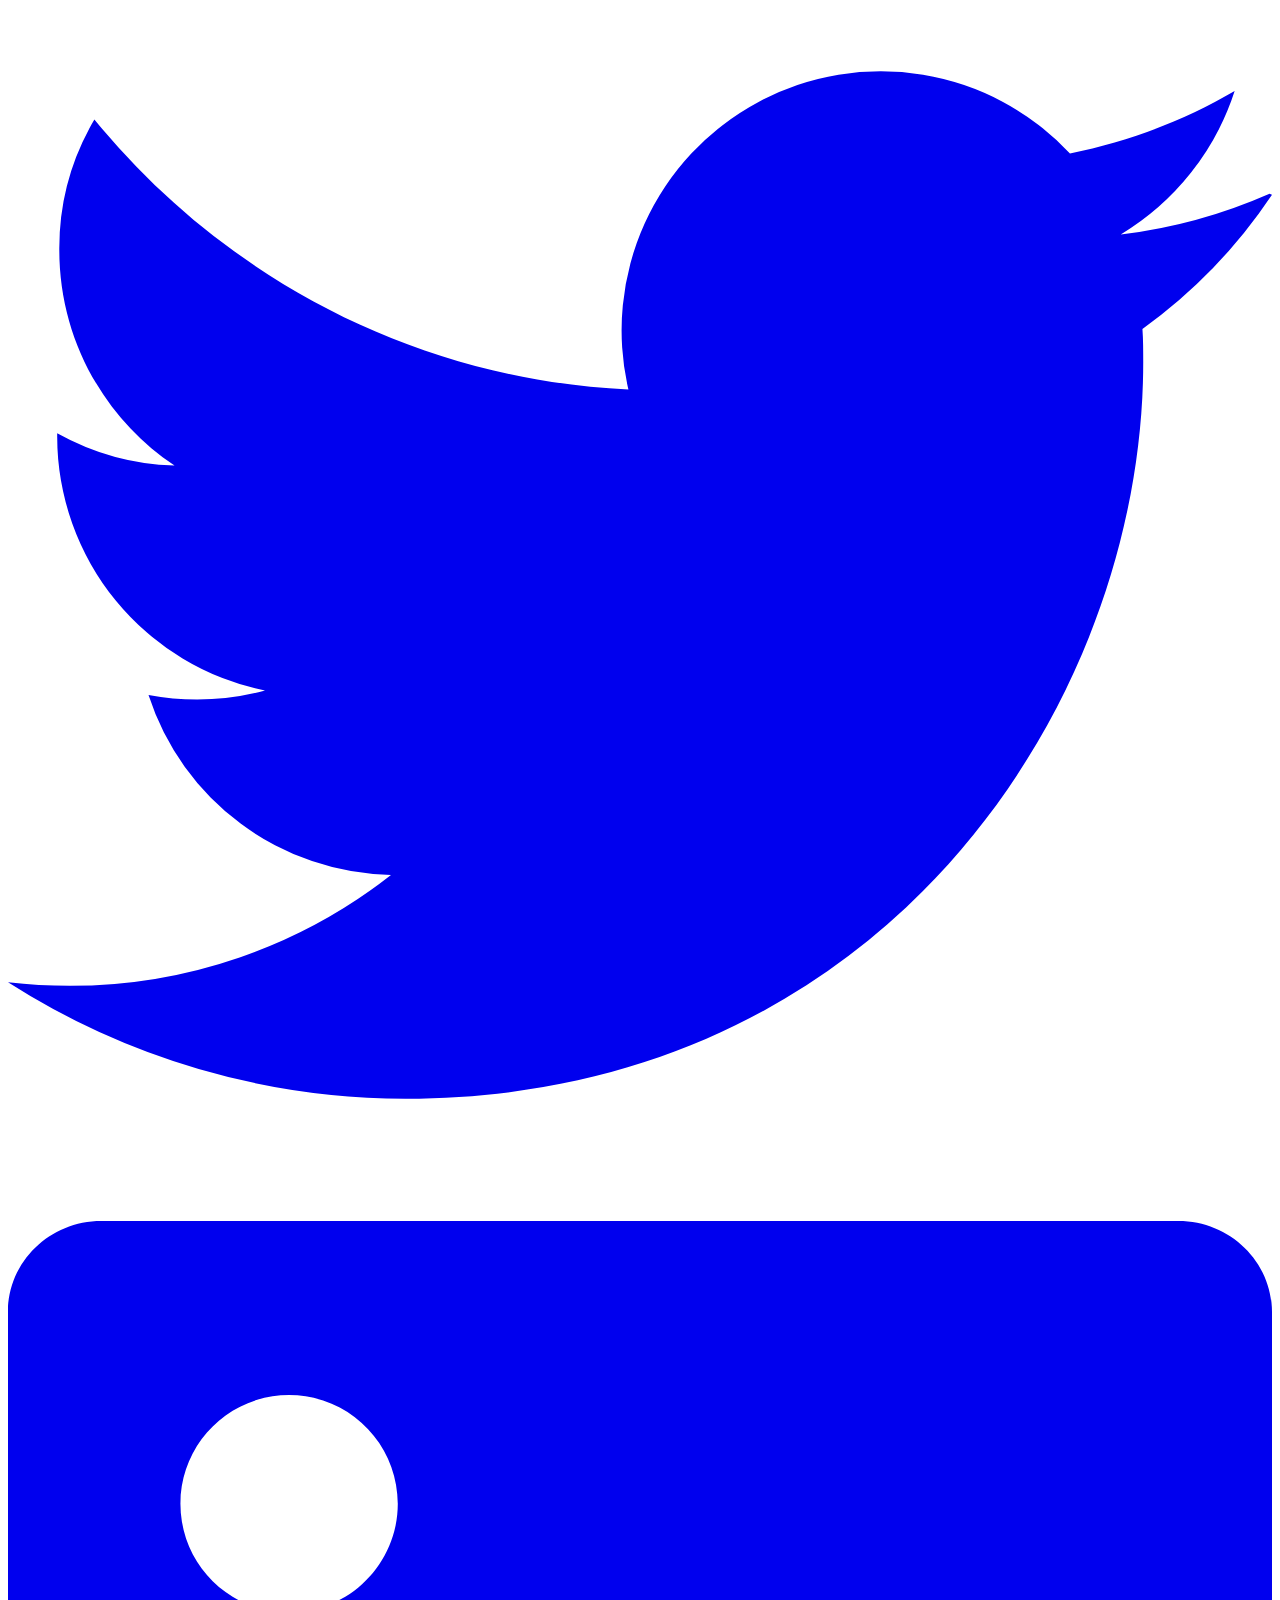
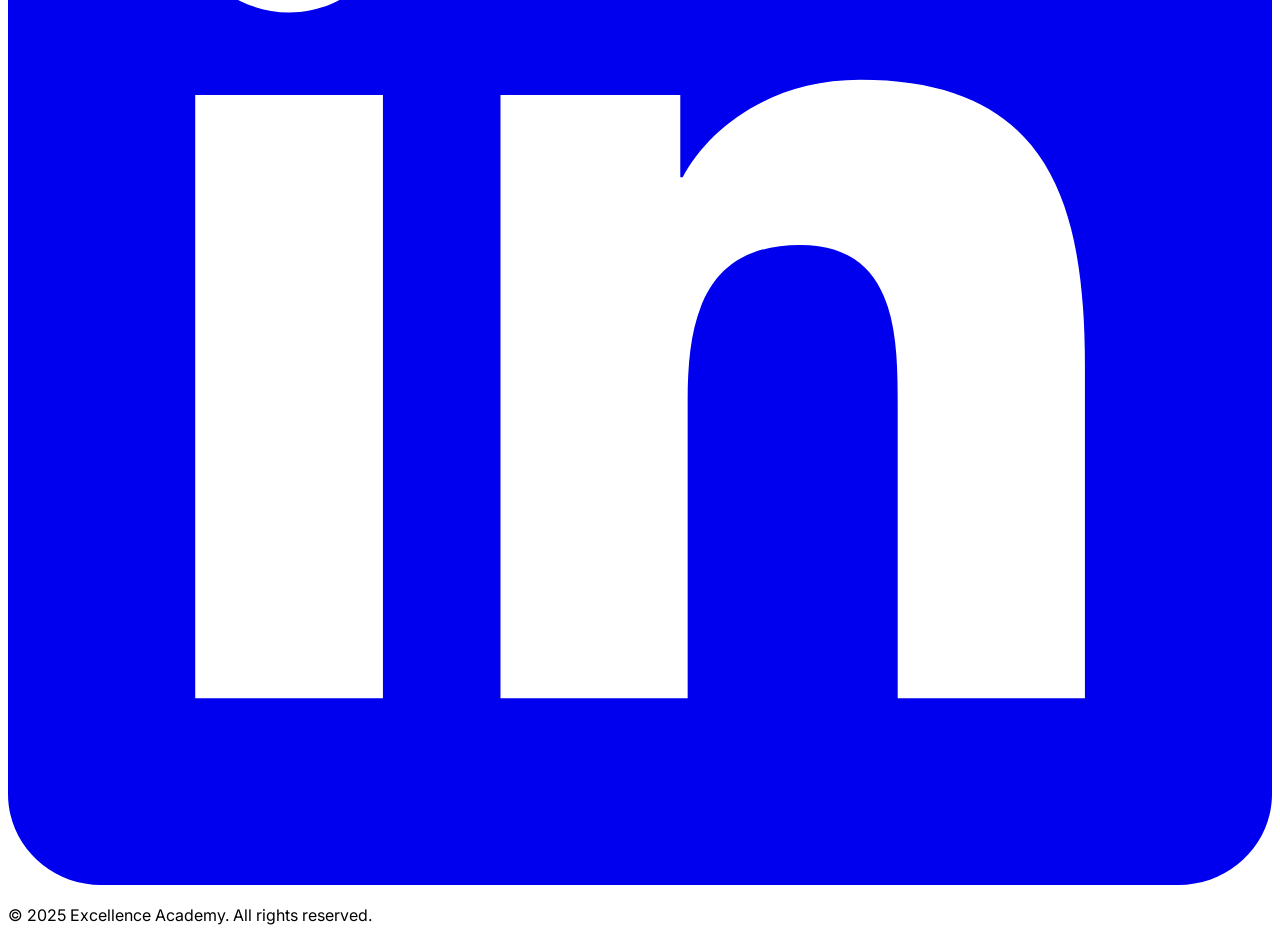
==== commit a87a69f2: "Update" ====
--- a/index.html
+++ b/index.html
@@ -1,25 +1,29 @@
 <!DOCTYPE html>
 <html lang="en" class="light">
+
 <head>
     <meta charset="UTF-8">
     <meta name="viewport" content="width=device-width, initial-scale=1.0">
     <title>Excellence Academy - Professional Coaching Center</title>
     <meta name="description" content="Premier coaching center offering expert training and educational services">
-    
+
     <!-- Favicon -->
-    <link rel="icon" type="image/svg+xml" href="data:image/svg+xml,%3Csvg xmlns='http://www.w3.org/2000/svg' viewBox='0 0 100 100'%3E%3Crect width='100' height='100' rx='12' fill='%231E3A8A'/%3E%3Ctext x='50' y='70' font-family='Arial, sans-serif' font-size='60' font-weight='bold' fill='white' text-anchor='middle'%3EE%3C/text%3E%3C/svg%3E">
-    
+    <link rel="icon" type="image/svg+xml"
+        href="data:image/svg+xml,%3Csvg xmlns='http://www.w3.org/2000/svg' viewBox='0 0 100 100'%3E%3Crect width='100' height='100' rx='12' fill='%231E3A8A'/%3E%3Ctext x='50' y='70' font-family='Arial, sans-serif' font-size='60' font-weight='bold' fill='white' text-anchor='middle'%3EE%3C/text%3E%3C/svg%3E">
+
     <!-- Tailwind CSS CDN -->
     <script src="https://cdn.tailwindcss.com"></script>
-    
+
     <!-- Google Fonts -->
     <link rel="preconnect" href="https://fonts.googleapis.com">
     <link rel="preconnect" href="https://fonts.gstatic.com" crossorigin>
-    <link href="https://fonts.googleapis.com/css2?family=Poppins:wght@400;500;600;700&family=Inter:wght@400;500;600&display=swap" rel="stylesheet">
-    
+    <link
+        href="https://fonts.googleapis.com/css2?family=Poppins:wght@400;500;600;700&family=Inter:wght@400;500;600&display=swap"
+        rel="stylesheet">
+
     <!-- Custom CSS -->
     <link rel="stylesheet" href="assets/css/custom.css">
-    
+
     <!-- Tailwind Config for Custom Colors -->
     <script>
         tailwind.config = {
@@ -39,172 +43,252 @@
             }
         }
     </script>
-    
+
     <style>
         body {
             font-family: 'Inter', sans-serif;
         }
-        h1, h2, h3, h4, h5, h6 {
+
+        h1,
+        h2,
+        h3,
+        h4,
+        h5,
+        h6 {
             font-family: 'Poppins', sans-serif;
         }
-        
+
         /* Animated image effects */
         .course-card-image {
             animation: subtle-zoom 8s ease-in-out infinite;
         }
-        
+
         @keyframes subtle-zoom {
-            0%, 100% {
+
+            0%,
+            100% {
                 transform: scale(1);
             }
+
             50% {
                 transform: scale(1.05);
             }
         }
-        
+
         .course-card:hover .course-card-image {
             animation: none;
             transform: scale(1.1);
         }
     </style>
 </head>
+
 <body class="bg-[#FAF8F5] dark:bg-[#020617] text-[#0F172A] dark:text-[#E5E7EB] transition-colors duration-300">
-    
+
     <!-- Navbar -->
     <nav class="fixed top-0 left-0 right-0 z-50 glass dark:glass-dark border-b border-white/20 dark:border-white/10">
         <div class="max-w-6xl mx-auto px-4 sm:px-6 lg:px-8">
-            <div class="flex items-center justify-between h-16">
+            <div class="flex items-center justify-between py-3">
                 <!-- Logo -->
                 <div class="flex-shrink-0">
                     <a href="index.html" class="flex items-center space-x-2">
-                        <div class="w-10 h-10 bg-academic-blue dark:bg-[#3B82F6] rounded-lg flex items-center justify-center">
+                        <div
+                            class="w-10 h-10 bg-academic-blue dark:bg-[#3B82F6] rounded-lg flex items-center justify-center">
                             <span class="text-white font-heading font-bold text-xl">E</span>
                         </div>
-                        <span class="font-heading font-semibold text-lg text-[#0F172A] dark:text-[#E5E7EB]">Excellence Academy</span>
+                        <span
+                            class="font-heading font-semibold text-lg text-[#0F172A] dark:text-[#E5E7EB] whitespace-nowrap">Excellence
+                            Academy</span>
                     </a>
                 </div>
-                
+
                 <!-- Menu -->
-                <div class="hidden lg:flex items-center space-x-8 ml-8">
+                <div class="hidden xl:flex items-center xl:space-x-8 xl:ml-8">
                     <!-- Home Dropdown -->
                     <div class="relative group">
-                        <button class="text-academic-blue dark:text-[#3B82F6] font-medium hover:opacity-80 transition flex items-center space-x-1" aria-haspopup="true" aria-expanded="false">
+                        <button
+                            class="text-academic-blue dark:text-[#3B82F6] font-medium hover:opacity-80 transition flex items-center space-x-1"
+                            aria-haspopup="true" aria-expanded="false">
                             <span>Home</span>
                             <svg class="w-4 h-4" fill="none" stroke="currentColor" viewBox="0 0 24 24">
-                                <path stroke-linecap="round" stroke-linejoin="round" stroke-width="2" d="M19 9l-7 7-7-7" />
+                                <path stroke-linecap="round" stroke-linejoin="round" stroke-width="2"
+                                    d="M19 9l-7 7-7-7" />
                             </svg>
                         </button>
-                        <div class="absolute left-0 mt-2 w-48 bg-white dark:bg-[#1e293b] rounded-lg shadow-xl opacity-0 invisible group-hover:opacity-100 group-hover:visible transition-all duration-200 border border-gray-200 dark:border-gray-700">
-                            <a href="index.html" class="block px-4 py-2 text-academic-blue dark:text-[#3B82F6] hover:bg-academic-blue/10 dark:hover:bg-[#3B82F6]/10 transition">Home</a>
-                            <a href="home2.html" class="block px-4 py-2 text-[#0F172A] dark:text-[#E5E7EB] hover:bg-academic-blue/10 dark:hover:bg-[#3B82F6]/10 transition">Home 2</a>
-                        </div>
-                    </div>
-                    <a href="courses.html" class="text-[#0F172A] dark:text-[#E5E7EB] font-medium hover:text-academic-blue dark:hover:text-[#3B82F6] transition">Courses</a>
-                    <a href="about.html" class="text-[#0F172A] dark:text-[#E5E7EB] font-medium hover:text-academic-blue dark:hover:text-[#3B82F6] transition">About</a>
-                    <a href="faculty.html" class="text-[#0F172A] dark:text-[#E5E7EB] font-medium hover:text-academic-blue dark:hover:text-[#3B82F6] transition">Faculty</a>
-                    <a href="results.html" class="text-[#0F172A] dark:text-[#E5E7EB] font-medium hover:text-academic-blue dark:hover:text-[#3B82F6] transition">Results</a>
-                    <a href="admissions.html" class="text-[#0F172A] dark:text-[#E5E7EB] font-medium hover:text-academic-blue dark:hover:text-[#3B82F6] transition">Admissions</a>
-                    <a href="contact.html" class="text-[#0F172A] dark:text-[#E5E7EB] font-medium hover:text-academic-blue dark:hover:text-[#3B82F6] transition">Contact</a>
+                        <div
+                            class="absolute left-0 mt-2 w-48 bg-white dark:bg-[#1e293b] rounded-lg shadow-xl opacity-0 invisible group-hover:opacity-100 group-hover:visible transition-all duration-200 border border-gray-200 dark:border-gray-700">
+                            <a href="index.html"
+                                class="block px-4 py-2 text-academic-blue dark:text-[#3B82F6] hover:bg-academic-blue/10 dark:hover:bg-[#3B82F6]/10 transition">Home</a>
+                            <a href="home2.html"
+                                class="block px-4 py-2 text-[#0F172A] dark:text-[#E5E7EB] hover:bg-academic-blue/10 dark:hover:bg-[#3B82F6]/10 transition">Home
+                                2</a>
+                        </div>
+                    </div>
+                    <a href="courses.html"
+                        class="text-[#0F172A] dark:text-[#E5E7EB] font-medium hover:text-academic-blue dark:hover:text-[#3B82F6] transition">Courses</a>
+                    <a href="about.html"
+                        class="text-[#0F172A] dark:text-[#E5E7EB] font-medium hover:text-academic-blue dark:hover:text-[#3B82F6] transition">About</a>
+                    <a href="faculty.html"
+                        class="text-[#0F172A] dark:text-[#E5E7EB] font-medium hover:text-academic-blue dark:hover:text-[#3B82F6] transition">Faculty</a>
+                    <a href="results.html"
+                        class="text-[#0F172A] dark:text-[#E5E7EB] font-medium hover:text-academic-blue dark:hover:text-[#3B82F6] transition">Results</a>
+                    <a href="admissions.html"
+                        class="text-[#0F172A] dark:text-[#E5E7EB] font-medium hover:text-academic-blue dark:hover:text-[#3B82F6] transition">Admissions</a>
+                    <a href="contact.html"
+                        class="text-[#0F172A] dark:text-[#E5E7EB] font-medium hover:text-academic-blue dark:hover:text-[#3B82F6] transition">Contact</a>
                     <!-- Dashboard Dropdown -->
                     <div class="relative group">
-                        <button class="text-[#0F172A] dark:text-[#E5E7EB] font-medium hover:text-academic-blue dark:hover:text-[#3B82F6] transition flex items-center space-x-1">
+                        <button
+                            class="text-[#0F172A] dark:text-[#E5E7EB] font-medium hover:text-academic-blue dark:hover:text-[#3B82F6] transition flex items-center space-x-1">
                             <span>Dashboard</span>
                             <svg class="w-4 h-4" fill="none" stroke="currentColor" viewBox="0 0 24 24">
-                                <path stroke-linecap="round" stroke-linejoin="round" stroke-width="2" d="M19 9l-7 7-7-7" />
+                                <path stroke-linecap="round" stroke-linejoin="round" stroke-width="2"
+                                    d="M19 9l-7 7-7-7" />
                             </svg>
                         </button>
-                        <div class="absolute left-0 mt-2 w-48 bg-white dark:bg-[#1e293b] rounded-lg shadow-xl opacity-0 invisible group-hover:opacity-100 group-hover:visible transition-all duration-200 border border-gray-200 dark:border-gray-700">
-                            <a href="user-dashboard.html" class="block px-4 py-2 text-[#0F172A] dark:text-[#E5E7EB] hover:bg-academic-blue/10 dark:hover:bg-[#3B82F6]/10 transition">User Dashboard</a>
-                            <a href="admin-dashboard.html" class="block px-4 py-2 text-[#0F172A] dark:text-[#E5E7EB] hover:bg-academic-blue/10 dark:hover:bg-[#3B82F6]/10 transition">Admin Dashboard</a>
-                        </div>
-                    </div>
-                </div>
-                
+                        <div
+                            class="absolute left-0 mt-2 w-48 bg-white dark:bg-[#1e293b] rounded-lg shadow-xl opacity-0 invisible group-hover:opacity-100 group-hover:visible transition-all duration-200 border border-gray-200 dark:border-gray-700">
+                            <a href="user-dashboard.html"
+                                class="block px-4 py-2 text-[#0F172A] dark:text-[#E5E7EB] hover:bg-academic-blue/10 dark:hover:bg-[#3B82F6]/10 transition">User
+                                Dashboard</a>
+                            <a href="admin-dashboard.html"
+                                class="block px-4 py-2 text-[#0F172A] dark:text-[#E5E7EB] hover:bg-academic-blue/10 dark:hover:bg-[#3B82F6]/10 transition">Admin
+                                Dashboard</a>
+                        </div>
+                    </div>
+                </div>
+
                 <!-- Mobile Menu Button -->
-                <button id="mobile-menu-toggle" class="lg:hidden p-2 rounded-lg hover:bg-white/10 dark:hover:bg-white/10 transition" aria-label="Toggle menu">
-                    <svg class="w-6 h-6 text-[#0F172A] dark:text-[#E5E7EB]" fill="none" stroke="currentColor" viewBox="0 0 24 24">
-                        <path stroke-linecap="round" stroke-linejoin="round" stroke-width="2" d="M4 6h16M4 12h16M4 18h16" />
+                <button id="mobile-menu-toggle"
+                    class="xl:hidden p-2 rounded-lg hover:bg-white/10 dark:hover:bg-white/10 transition"
+                    aria-label="Toggle menu">
+                    <svg class="w-6 h-6 text-[#0F172A] dark:text-[#E5E7EB]" fill="none" stroke="currentColor"
+                        viewBox="0 0 24 24">
+                        <path stroke-linecap="round" stroke-linejoin="round" stroke-width="2"
+                            d="M4 6h16M4 12h16M4 18h16" />
                     </svg>
                 </button>
-                
+
                 <!-- Theme Toggle & Auth -->
-                <div class="hidden lg:flex items-center space-x-4 ml-8">
-                    <button id="theme-toggle" class="p-2 rounded-lg hover:bg-white/10 dark:hover:bg-white/10 transition" aria-label="Toggle theme">
-                        <svg class="w-5 h-5 text-[#0F172A] dark:text-[#E5E7EB]" fill="none" stroke="currentColor" viewBox="0 0 24 24">
-                            <path stroke-linecap="round" stroke-linejoin="round" stroke-width="2" d="M20.354 15.354A9 9 0 018.646 3.646 9.003 9.003 0 0012 21a9.003 9.003 0 008.354-5.646z" />
+                <div class="hidden xl:flex items-center xl:space-x-4 xl:ml-8">
+                    <button id="theme-toggle" class="p-2 rounded-lg hover:bg-white/10 dark:hover:bg-white/10 transition"
+                        aria-label="Toggle theme">
+                        <svg class="w-5 h-5 text-[#0F172A] dark:text-[#E5E7EB]" fill="none" stroke="currentColor"
+                            viewBox="0 0 24 24">
+                            <path stroke-linecap="round" stroke-linejoin="round" stroke-width="2"
+                                d="M20.354 15.354A9 9 0 018.646 3.646 9.003 9.003 0 0012 21a9.003 9.003 0 008.354-5.646z" />
                         </svg>
                     </button>
-                    <a href="login.html" class="px-4 py-2 bg-academic-blue dark:bg-[#3B82F6] text-white rounded-lg text-sm font-medium hover:opacity-90 transition">Login</a>
-                    <a href="signup.html" class="px-4 py-2 bg-academic-blue dark:bg-[#3B82F6] text-white rounded-lg text-sm font-medium hover:opacity-90 transition">Signup</a>
-                </div>
-            </div>
-            
+                    <a href="login.html"
+                        class="px-4 py-2 bg-academic-blue dark:bg-[#3B82F6] text-white rounded-lg text-sm font-medium hover:opacity-90 transition">Login</a>
+                    <a href="signup.html"
+                        class="px-4 py-2 bg-academic-blue dark:bg-[#3B82F6] text-white rounded-lg text-sm font-medium hover:opacity-90 transition">Signup</a>
+                </div>
+            </div>
+
             <!-- Mobile Menu -->
-            <div id="mobile-menu" class="hidden lg:hidden pb-4">
+            <div id="mobile-menu" class="hidden xl:hidden pb-4">
                 <div class="flex flex-col space-y-2">
                     <!-- Home Dropdown (Mobile) -->
                     <div class="relative">
-                        <button id="mobile-home-dropdown-btn" class="w-full flex items-center justify-between px-4 py-2 text-academic-blue dark:text-[#3B82F6] font-medium hover:bg-white/10 dark:hover:bg-white/10 rounded-lg transition" aria-haspopup="true" aria-expanded="false">
+                        <button id="mobile-home-dropdown-btn"
+                            class="w-full flex items-center justify-between px-4 py-2 text-academic-blue dark:text-[#3B82F6] font-medium hover:bg-white/10 dark:hover:bg-white/10 rounded-lg transition"
+                            aria-haspopup="true" aria-expanded="false">
                             <span>Home</span>
-                            <svg id="mobile-home-dropdown-icon" class="w-4 h-4 transform transition-transform" fill="none" stroke="currentColor" viewBox="0 0 24 24">
-                                <path stroke-linecap="round" stroke-linejoin="round" stroke-width="2" d="M19 9l-7 7-7-7" />
+                            <svg id="mobile-home-dropdown-icon" class="w-4 h-4 transform transition-transform"
+                                fill="none" stroke="currentColor" viewBox="0 0 24 24">
+                                <path stroke-linecap="round" stroke-linejoin="round" stroke-width="2"
+                                    d="M19 9l-7 7-7-7" />
                             </svg>
                         </button>
                         <div id="mobile-home-dropdown-menu" class="hidden mt-1 ml-4 space-y-1">
-                            <a href="index.html" class="block px-4 py-2 text-academic-blue dark:text-[#3B82F6] font-medium hover:bg-white/10 dark:hover:bg-white/10 rounded-lg transition">Home</a>
-                            <a href="home2.html" class="block px-4 py-2 text-[#0F172A] dark:text-[#E5E7EB] font-medium hover:bg-white/10 dark:hover:bg-white/10 rounded-lg transition">Home 2</a>
-                        </div>
-                    </div>
-                    <a href="courses.html" class="px-4 py-2 text-[#0F172A] dark:text-[#E5E7EB] font-medium hover:bg-white/10 dark:hover:bg-white/10 rounded-lg transition">Courses</a>
-                    <a href="about.html" class="px-4 py-2 text-[#0F172A] dark:text-[#E5E7EB] font-medium hover:bg-white/10 dark:hover:bg-white/10 rounded-lg transition">About</a>
-                    <a href="faculty.html" class="px-4 py-2 text-[#0F172A] dark:text-[#E5E7EB] font-medium hover:bg-white/10 dark:hover:bg-white/10 rounded-lg transition">Faculty</a>
-                    <a href="results.html" class="px-4 py-2 text-[#0F172A] dark:text-[#E5E7EB] font-medium hover:bg-white/10 dark:hover:bg-white/10 rounded-lg transition">Results</a>
-                    <a href="admissions.html" class="px-4 py-2 text-[#0F172A] dark:text-[#E5E7EB] font-medium hover:bg-white/10 dark:hover:bg-white/10 rounded-lg transition">Admissions</a>
-                    <a href="contact.html" class="px-4 py-2 text-[#0F172A] dark:text-[#E5E7EB] font-medium hover:bg-white/10 dark:hover:bg-white/10 rounded-lg transition">Contact</a>
+                            <a href="index.html"
+                                class="block px-4 py-2 text-academic-blue dark:text-[#3B82F6] font-medium hover:bg-white/10 dark:hover:bg-white/10 rounded-lg transition">Home</a>
+                            <a href="home2.html"
+                                class="block px-4 py-2 text-[#0F172A] dark:text-[#E5E7EB] font-medium hover:bg-white/10 dark:hover:bg-white/10 rounded-lg transition">Home
+                                2</a>
+                        </div>
+                    </div>
+                    <a href="courses.html"
+                        class="px-4 py-2 text-[#0F172A] dark:text-[#E5E7EB] font-medium hover:bg-white/10 dark:hover:bg-white/10 rounded-lg transition">Courses</a>
+                    <a href="about.html"
+                        class="px-4 py-2 text-[#0F172A] dark:text-[#E5E7EB] font-medium hover:bg-white/10 dark:hover:bg-white/10 rounded-lg transition">About</a>
+                    <a href="faculty.html"
+                        class="px-4 py-2 text-[#0F172A] dark:text-[#E5E7EB] font-medium hover:bg-white/10 dark:hover:bg-white/10 rounded-lg transition">Faculty</a>
+                    <a href="results.html"
+                        class="px-4 py-2 text-[#0F172A] dark:text-[#E5E7EB] font-medium hover:bg-white/10 dark:hover:bg-white/10 rounded-lg transition">Results</a>
+                    <a href="admissions.html"
+                        class="px-4 py-2 text-[#0F172A] dark:text-[#E5E7EB] font-medium hover:bg-white/10 dark:hover:bg-white/10 rounded-lg transition">Admissions</a>
+                    <a href="contact.html"
+                        class="px-4 py-2 text-[#0F172A] dark:text-[#E5E7EB] font-medium hover:bg-white/10 dark:hover:bg-white/10 rounded-lg transition">Contact</a>
                     <!-- Dashboard Dropdown (Mobile) -->
                     <div class="relative">
-                        <button id="mobile-dashboard-dropdown-btn" class="w-full flex items-center justify-between px-4 py-2 text-[#0F172A] dark:text-[#E5E7EB] font-medium hover:bg-white/10 dark:hover:bg-white/10 rounded-lg transition" aria-haspopup="true" aria-expanded="false">
+                        <button id="mobile-dashboard-dropdown-btn"
+                            class="w-full flex items-center justify-between px-4 py-2 text-[#0F172A] dark:text-[#E5E7EB] font-medium hover:bg-white/10 dark:hover:bg-white/10 rounded-lg transition"
+                            aria-haspopup="true" aria-expanded="false">
                             <span>Dashboard</span>
-                            <svg id="mobile-dashboard-dropdown-icon" class="w-4 h-4 transform transition-transform" fill="none" stroke="currentColor" viewBox="0 0 24 24">
-                                <path stroke-linecap="round" stroke-linejoin="round" stroke-width="2" d="M19 9l-7 7-7-7" />
+                            <svg id="mobile-dashboard-dropdown-icon" class="w-4 h-4 transform transition-transform"
+                                fill="none" stroke="currentColor" viewBox="0 0 24 24">
+                                <path stroke-linecap="round" stroke-linejoin="round" stroke-width="2"
+                                    d="M19 9l-7 7-7-7" />
                             </svg>
                         </button>
                         <div id="mobile-dashboard-dropdown-menu" class="hidden mt-1 ml-4 space-y-1">
-                            <a href="user-dashboard.html" class="block px-4 py-2 text-[#0F172A] dark:text-[#E5E7EB] font-medium hover:bg-white/10 dark:hover:bg-white/10 rounded-lg transition">User Dashboard</a>
-                            <a href="admin-dashboard.html" class="block px-4 py-2 text-[#0F172A] dark:text-[#E5E7EB] font-medium hover:bg-white/10 dark:hover:bg-white/10 rounded-lg transition">Admin Dashboard</a>
+                            <a href="user-dashboard.html"
+                                class="block px-4 py-2 text-[#0F172A] dark:text-[#E5E7EB] font-medium hover:bg-white/10 dark:hover:bg-white/10 rounded-lg transition">User
+                                Dashboard</a>
+                            <a href="admin-dashboard.html"
+                                class="block px-4 py-2 text-[#0F172A] dark:text-[#E5E7EB] font-medium hover:bg-white/10 dark:hover:bg-white/10 rounded-lg transition">Admin
+                                Dashboard</a>
                         </div>
                     </div>
                     <div class="flex items-center justify-between px-4 py-2 space-x-2">
-                        <a href="login.html" class="px-4 py-2 bg-academic-blue dark:bg-[#3B82F6] text-white rounded-lg text-sm font-medium hover:opacity-90 transition">Login</a>
-                        <a href="signup.html" class="px-4 py-2 bg-academic-blue dark:bg-[#3B82F6] text-white rounded-lg text-sm font-medium hover:opacity-90 transition">Signup</a>
-                        <button id="theme-toggle-mobile" class="p-2 rounded-lg hover:bg-white/10 dark:hover:bg-white/10 transition" aria-label="Toggle theme">
-                            <svg class="w-5 h-5 text-[#0F172A] dark:text-[#E5E7EB]" fill="none" stroke="currentColor" viewBox="0 0 24 24">
-                                <path stroke-linecap="round" stroke-linejoin="round" stroke-width="2" d="M20.354 15.354A9 9 0 018.646 3.646 9.003 9.003 0 0012 21a9.003 9.003 0 008.354-5.646z" />
+                        <a href="login.html"
+                            class="px-4 py-2 bg-academic-blue dark:bg-[#3B82F6] text-white rounded-lg text-sm font-medium hover:opacity-90 transition">Login</a>
+                        <a href="signup.html"
+                            class="px-4 py-2 bg-academic-blue dark:bg-[#3B82F6] text-white rounded-lg text-sm font-medium hover:opacity-90 transition">Signup</a>
+                        <button id="theme-toggle-mobile"
+                            class="p-2 rounded-lg hover:bg-white/10 dark:hover:bg-white/10 transition"
+                            aria-label="Toggle theme">
+                            <svg class="w-5 h-5 text-[#0F172A] dark:text-[#E5E7EB]" fill="none" stroke="currentColor"
+                                viewBox="0 0 24 24">
+                                <path stroke-linecap="round" stroke-linejoin="round" stroke-width="2"
+                                    d="M20.354 15.354A9 9 0 018.646 3.646 9.003 9.003 0 0012 21a9.003 9.003 0 008.354-5.646z" />
                             </svg>
                         </button>
                     </div>
                 </div>
             </div>
-            </div>
+        </div>
         </div>
     </nav>
 
     <!-- Hero Section -->
-    <section class="pt-24 pb-16 px-4 sm:px-6 lg:px-8">
-        <div class="max-w-6xl mx-auto text-center animate-fade-slide">
-            <div class="glass dark:glass-dark rounded-2xl p-8 md:p-12 lg:p-16 mb-8">
-                <h1 class="text-4xl md:text-5xl lg:text-6xl font-heading font-bold mb-6 text-[#0F172A] dark:text-[#E5E7EB]">
+    <section class="relative pt-24 pb-16 px-4 sm:px-6 lg:px-8 overflow-hidden">
+        <!-- Background Image & Overlay -->
+        <div class="absolute inset-0 z-0">
+            <img src="https://images.unsplash.com/photo-1524178232363-1fb2b075b655?auto=format&fit=crop&q=80"
+                alt="Education Background" class="w-full h-full object-cover">
+            <div class="absolute inset-0 bg-[#FAF8F5]/80 dark:bg-[#020617]/80 backdrop-blur-[2px]"></div>
+        </div>
+
+        <div class="relative z-10 max-w-6xl mx-auto text-center animate-fade-slide">
+            <div class="glass dark:glass-dark rounded-2xl p-8 md:p-12 lg:p-16 mb-8 shadow-2xl">
+                <h1
+                    class="text-4xl md:text-5xl lg:text-6xl font-heading font-bold mb-6 text-[#0F172A] dark:text-[#E5E7EB]">
                     Transform Your Future with
                     <span class="text-academic-blue dark:text-[#3B82F6]">Expert Coaching</span>
                 </h1>
-                <p class="text-lg md:text-xl text-[#475569] dark:text-[#94a3b8] mb-8 max-w-2xl mx-auto">
-                    Empowering students and professionals to achieve excellence through personalized training and comprehensive educational programs.
+                <p class="text-lg md:text-xl text-[#475569] dark:text-[#94a3b8] mb-8 max-w-2xl mx-auto font-medium">
+                    Empowering students and professionals to achieve excellence through personalized training and
+                    comprehensive educational programs.
                 </p>
                 <div class="flex flex-col sm:flex-row gap-4 justify-center">
-                    <a href="courses.html" class="px-8 py-3 bg-academic-blue dark:bg-[#3B82F6] text-white rounded-lg font-medium hover:opacity-90 transition transform hover:scale-105">
+                    <a href="courses.html"
+                        class="px-8 py-3 bg-academic-blue dark:bg-[#3B82F6] text-white rounded-lg font-medium hover:opacity-90 transition transform hover:scale-105 shadow-md">
                         Explore Courses
                     </a>
-                    <a href="about.html" class="px-8 py-3 border-2 border-academic-blue dark:border-[#3B82F6] text-academic-blue dark:text-[#3B82F6] rounded-lg font-medium hover:bg-academic-blue/10 dark:hover:bg-[#3B82F6]/10 transition">
+                    <a href="about.html"
+                        class="px-8 py-3 border-2 border-academic-blue dark:border-[#3B82F6] text-academic-blue dark:text-[#3B82F6] rounded-lg font-medium hover:bg-academic-blue/10 dark:hover:bg-[#3B82F6]/10 transition">
                         Learn More
                     </a>
                 </div>
@@ -215,44 +299,59 @@
     <!-- Why Choose Us Section -->
     <section class="py-16 px-4 sm:px-6 lg:px-8">
         <div class="max-w-6xl mx-auto">
-            <h2 class="text-3xl md:text-4xl font-heading font-bold text-center mb-12 text-[#0F172A] dark:text-[#E5E7EB]">
+            <h2
+                class="text-3xl md:text-4xl font-heading font-bold text-center mb-12 text-[#0F172A] dark:text-[#E5E7EB]">
                 Why Choose Us
             </h2>
             <div class="grid grid-cols-1 md:grid-cols-3 gap-8">
                 <!-- Card 1 -->
-                <div class="bg-white dark:bg-[#1e293b] rounded-xl p-6 shadow-lg hover:shadow-xl transition-shadow duration-300 animate-fade-slide">
-                    <div class="w-12 h-12 bg-warm-gold dark:bg-accent-gold rounded-lg flex items-center justify-center mb-4 mx-auto">
+                <div
+                    class="bg-white dark:bg-[#1e293b] rounded-xl p-6 shadow-lg hover:shadow-xl transition-shadow duration-300 animate-fade-slide">
+                    <div
+                        class="w-12 h-12 bg-warm-gold dark:bg-accent-gold rounded-lg flex items-center justify-center mb-4 mx-auto">
                         <svg class="w-6 h-6 text-white" fill="none" stroke="currentColor" viewBox="0 0 24 24">
-                            <path stroke-linecap="round" stroke-linejoin="round" stroke-width="2" d="M12 6.253v13m0-13C10.832 5.477 9.246 5 7.5 5S4.168 5.477 3 6.253v13C4.168 18.477 5.754 18 7.5 18s3.332.477 4.5 1.253m0-13C13.168 5.477 14.754 5 16.5 5c1.747 0 3.332.477 4.5 1.253v13C19.832 18.477 18.247 18 16.5 18c-1.746 0-3.332.477-4.5 1.253" />
+                            <path stroke-linecap="round" stroke-linejoin="round" stroke-width="2"
+                                d="M12 6.253v13m0-13C10.832 5.477 9.246 5 7.5 5S4.168 5.477 3 6.253v13C4.168 18.477 5.754 18 7.5 18s3.332.477 4.5 1.253m0-13C13.168 5.477 14.754 5 16.5 5c1.747 0 3.332.477 4.5 1.253v13C19.832 18.477 18.247 18 16.5 18c-1.746 0-3.332.477-4.5 1.253" />
                         </svg>
                     </div>
-                    <h3 class="text-xl font-heading font-semibold mb-3 text-[#0F172A] dark:text-[#E5E7EB] text-center">Expert Instructors</h3>
+                    <h3 class="text-xl font-heading font-semibold mb-3 text-[#0F172A] dark:text-[#E5E7EB] text-center">
+                        Expert Instructors</h3>
                     <p class="text-[#475569] dark:text-[#94a3b8]">
-                        Learn from industry professionals with years of experience and proven track records in their respective fields.
+                        Learn from industry professionals with years of experience and proven track records in their
+                        respective fields.
                     </p>
                 </div>
-                
+
                 <!-- Card 2 -->
-                <div class="bg-white dark:bg-[#1e293b] rounded-xl p-6 shadow-lg hover:shadow-xl transition-shadow duration-300 animate-fade-slide">
-                    <div class="w-12 h-12 bg-warm-gold dark:bg-accent-gold rounded-lg flex items-center justify-center mb-4 mx-auto">
+                <div
+                    class="bg-white dark:bg-[#1e293b] rounded-xl p-6 shadow-lg hover:shadow-xl transition-shadow duration-300 animate-fade-slide">
+                    <div
+                        class="w-12 h-12 bg-warm-gold dark:bg-accent-gold rounded-lg flex items-center justify-center mb-4 mx-auto">
                         <svg class="w-6 h-6 text-white" fill="none" stroke="currentColor" viewBox="0 0 24 24">
-                            <path stroke-linecap="round" stroke-linejoin="round" stroke-width="2" d="M9 12l2 2 4-4m6 2a9 9 0 11-18 0 9 9 0 0118 0z" />
+                            <path stroke-linecap="round" stroke-linejoin="round" stroke-width="2"
+                                d="M9 12l2 2 4-4m6 2a9 9 0 11-18 0 9 9 0 0118 0z" />
                         </svg>
                     </div>
-                    <h3 class="text-xl font-heading font-semibold mb-3 text-[#0F172A] dark:text-[#E5E7EB] text-center">Proven Results</h3>
+                    <h3 class="text-xl font-heading font-semibold mb-3 text-[#0F172A] dark:text-[#E5E7EB] text-center">
+                        Proven Results</h3>
                     <p class="text-[#475569] dark:text-[#94a3b8]">
-                        Our students consistently achieve top scores and career breakthroughs with our structured learning approach.
+                        Our students consistently achieve top scores and career breakthroughs with our structured
+                        learning approach.
                     </p>
                 </div>
-                
+
                 <!-- Card 3 -->
-                <div class="bg-white dark:bg-[#1e293b] rounded-xl p-6 shadow-lg hover:shadow-xl transition-shadow duration-300 animate-fade-slide">
-                    <div class="w-12 h-12 bg-warm-gold dark:bg-accent-gold rounded-lg flex items-center justify-center mb-4 mx-auto">
+                <div
+                    class="bg-white dark:bg-[#1e293b] rounded-xl p-6 shadow-lg hover:shadow-xl transition-shadow duration-300 animate-fade-slide">
+                    <div
+                        class="w-12 h-12 bg-warm-gold dark:bg-accent-gold rounded-lg flex items-center justify-center mb-4 mx-auto">
                         <svg class="w-6 h-6 text-white" fill="none" stroke="currentColor" viewBox="0 0 24 24">
-                            <path stroke-linecap="round" stroke-linejoin="round" stroke-width="2" d="M12 8v4l3 3m6-3a9 9 0 11-18 0 9 9 0 0118 0z" />
+                            <path stroke-linecap="round" stroke-linejoin="round" stroke-width="2"
+                                d="M12 8v4l3 3m6-3a9 9 0 11-18 0 9 9 0 0118 0z" />
                         </svg>
                     </div>
-                    <h3 class="text-xl font-heading font-semibold mb-3 text-[#0F172A] dark:text-[#E5E7EB] text-center">Flexible Learning</h3>
+                    <h3 class="text-xl font-heading font-semibold mb-3 text-[#0F172A] dark:text-[#E5E7EB] text-center">
+                        Flexible Learning</h3>
                     <p class="text-[#475569] dark:text-[#94a3b8]">
                         Choose from online, offline, or hybrid modes to fit your schedule and learning preferences.
                     </p>
@@ -272,52 +371,80 @@
             </p>
             <div class="grid grid-cols-1 md:grid-cols-2 lg:grid-cols-3 gap-8">
                 <!-- Course 1 -->
-                <div class="course-card bg-white dark:bg-[#1e293b] rounded-xl p-6 shadow-lg hover:shadow-xl transition-all duration-300 transform hover:-translate-y-1 overflow-hidden">
+                <div
+                    class="course-card bg-white dark:bg-[#1e293b] rounded-xl p-6 shadow-lg hover:shadow-xl transition-all duration-300 transform hover:-translate-y-1 overflow-hidden">
                     <div class="h-48 overflow-hidden relative rounded-lg mb-4">
-                        <img src="https://images.unsplash.com/photo-1552664730-d307ca884978?w=800&q=80" alt="Business Management" class="course-card-image w-full h-full object-cover transition-transform duration-500">
+                        <img src="https://images.unsplash.com/photo-1552664730-d307ca884978?w=800&q=80"
+                            alt="Business Management"
+                            class="course-card-image w-full h-full object-cover transition-transform duration-500">
                         <div class="absolute inset-0 bg-gradient-to-t from-black/60 to-transparent rounded-lg"></div>
-                        <span class="absolute bottom-4 left-4 text-white font-heading font-bold text-xl drop-shadow-lg">Professional Development</span>
-                    </div>
-                    <h3 class="text-xl font-heading font-semibold mb-2 text-[#0F172A] dark:text-[#E5E7EB]">Business Management</h3>
-                    <p class="text-[#475569] dark:text-[#94a3b8] mb-4 text-sm">Master essential business skills and leadership principles.</p>
+                        <span
+                            class="absolute bottom-4 left-4 text-white font-heading font-bold text-xl drop-shadow-lg">Professional
+                            Development</span>
+                    </div>
+                    <h3 class="text-xl font-heading font-semibold mb-2 text-[#0F172A] dark:text-[#E5E7EB]">Business
+                        Management</h3>
+                    <p class="text-[#475569] dark:text-[#94a3b8] mb-4 text-sm">Master essential business skills and
+                        leadership principles.</p>
                     <div class="flex items-center justify-between">
                         <span class="text-sm text-[#475569] dark:text-[#94a3b8]">6 Months</span>
-                        <a href="courses.html" class="text-academic-blue dark:text-[#3B82F6] font-medium hover:opacity-80 transition">Learn More →</a>
-                    </div>
-                </div>
-                
+                        <a href="courses.html"
+                            class="text-academic-blue dark:text-[#3B82F6] font-medium hover:opacity-80 transition">Learn
+                            More →</a>
+                    </div>
+                </div>
+
                 <!-- Course 2 -->
-                <div class="course-card bg-white dark:bg-[#1e293b] rounded-xl p-6 shadow-lg hover:shadow-xl transition-all duration-300 transform hover:-translate-y-1 overflow-hidden">
+                <div
+                    class="course-card bg-white dark:bg-[#1e293b] rounded-xl p-6 shadow-lg hover:shadow-xl transition-all duration-300 transform hover:-translate-y-1 overflow-hidden">
                     <div class="h-48 overflow-hidden relative rounded-lg mb-4">
-                        <img src="https://images.unsplash.com/photo-1551288049-bebda4e38f71?w=800&q=80" alt="Data Science & Analytics" class="course-card-image w-full h-full object-cover transition-transform duration-500">
+                        <img src="https://images.unsplash.com/photo-1551288049-bebda4e38f71?w=800&q=80"
+                            alt="Data Science & Analytics"
+                            class="course-card-image w-full h-full object-cover transition-transform duration-500">
                         <div class="absolute inset-0 bg-gradient-to-t from-black/60 to-transparent rounded-lg"></div>
-                        <span class="absolute bottom-4 left-4 text-white font-heading font-bold text-xl drop-shadow-lg">Technical Skills</span>
-                    </div>
-                    <h3 class="text-xl font-heading font-semibold mb-2 text-[#0F172A] dark:text-[#E5E7EB]">Data Science & Analytics</h3>
-                    <p class="text-[#475569] dark:text-[#94a3b8] mb-4 text-sm">Learn data analysis, machine learning, and visualization.</p>
+                        <span
+                            class="absolute bottom-4 left-4 text-white font-heading font-bold text-xl drop-shadow-lg">Technical
+                            Skills</span>
+                    </div>
+                    <h3 class="text-xl font-heading font-semibold mb-2 text-[#0F172A] dark:text-[#E5E7EB]">Data Science
+                        & Analytics</h3>
+                    <p class="text-[#475569] dark:text-[#94a3b8] mb-4 text-sm">Learn data analysis, machine learning,
+                        and visualization.</p>
                     <div class="flex items-center justify-between">
                         <span class="text-sm text-[#475569] dark:text-[#94a3b8]">8 Months</span>
-                        <a href="courses.html" class="text-academic-blue dark:text-[#3B82F6] font-medium hover:opacity-80 transition">Learn More →</a>
-                    </div>
-                </div>
-                
+                        <a href="courses.html"
+                            class="text-academic-blue dark:text-[#3B82F6] font-medium hover:opacity-80 transition">Learn
+                            More →</a>
+                    </div>
+                </div>
+
                 <!-- Course 3 -->
-                <div class="course-card bg-white dark:bg-[#1e293b] rounded-xl p-6 shadow-lg hover:shadow-xl transition-all duration-300 transform hover:-translate-y-1 overflow-hidden">
+                <div
+                    class="course-card bg-white dark:bg-[#1e293b] rounded-xl p-6 shadow-lg hover:shadow-xl transition-all duration-300 transform hover:-translate-y-1 overflow-hidden">
                     <div class="h-48 overflow-hidden relative rounded-lg mb-4">
-                        <img src="https://images.unsplash.com/photo-1456513080510-7bf3a84b82f8?w=800&q=80" alt="English Proficiency" class="course-card-image w-full h-full object-cover transition-transform duration-500">
+                        <img src="https://images.unsplash.com/photo-1456513080510-7bf3a84b82f8?w=800&q=80"
+                            alt="English Proficiency"
+                            class="course-card-image w-full h-full object-cover transition-transform duration-500">
                         <div class="absolute inset-0 bg-gradient-to-t from-black/60 to-transparent rounded-lg"></div>
-                        <span class="absolute bottom-4 left-4 text-white font-heading font-bold text-xl drop-shadow-lg">Language Training</span>
-                    </div>
-                    <h3 class="text-xl font-heading font-semibold mb-2 text-[#0F172A] dark:text-[#E5E7EB]">English Proficiency</h3>
-                    <p class="text-[#475569] dark:text-[#94a3b8] mb-4 text-sm">Enhance your communication skills for global opportunities.</p>
+                        <span
+                            class="absolute bottom-4 left-4 text-white font-heading font-bold text-xl drop-shadow-lg">Language
+                            Training</span>
+                    </div>
+                    <h3 class="text-xl font-heading font-semibold mb-2 text-[#0F172A] dark:text-[#E5E7EB]">English
+                        Proficiency</h3>
+                    <p class="text-[#475569] dark:text-[#94a3b8] mb-4 text-sm">Enhance your communication skills for
+                        global opportunities.</p>
                     <div class="flex items-center justify-between">
                         <span class="text-sm text-[#475569] dark:text-[#94a3b8]">4 Months</span>
-                        <a href="courses.html" class="text-academic-blue dark:text-[#3B82F6] font-medium hover:opacity-80 transition">Learn More →</a>
+                        <a href="courses.html"
+                            class="text-academic-blue dark:text-[#3B82F6] font-medium hover:opacity-80 transition">Learn
+                            More →</a>
                     </div>
                 </div>
             </div>
             <div class="text-center mt-12">
-                <a href="courses.html" class="px-8 py-3 bg-academic-blue dark:bg-[#3B82F6] text-white rounded-lg font-medium hover:opacity-90 transition inline-block">
+                <a href="courses.html"
+                    class="px-8 py-3 bg-academic-blue dark:bg-[#3B82F6] text-white rounded-lg font-medium hover:opacity-90 transition inline-block">
                     View All Courses
                 </a>
             </div>
@@ -327,24 +454,33 @@
     <!-- Success Statistics Section -->
     <section class="py-16 px-4 sm:px-6 lg:px-8">
         <div class="max-w-6xl mx-auto">
-            <h2 class="text-3xl md:text-4xl font-heading font-bold text-center mb-12 text-[#0F172A] dark:text-[#E5E7EB]">
+            <h2
+                class="text-3xl md:text-4xl font-heading font-bold text-center mb-12 text-[#0F172A] dark:text-[#E5E7EB]">
                 Our Success in Numbers
             </h2>
             <div class="grid grid-cols-2 md:grid-cols-4 gap-6">
                 <div class="text-center bg-white dark:bg-[#1e293b] rounded-xl p-6 shadow-lg">
-                    <div class="text-3xl md:text-4xl font-heading font-bold text-academic-blue dark:text-[#3B82F6] mb-2">10K+</div>
+                    <div
+                        class="text-3xl md:text-4xl font-heading font-bold text-academic-blue dark:text-[#3B82F6] mb-2">
+                        10K+</div>
                     <div class="text-[#475569] dark:text-[#94a3b8] font-medium">Students Trained</div>
                 </div>
                 <div class="text-center bg-white dark:bg-[#1e293b] rounded-xl p-6 shadow-lg">
-                    <div class="text-3xl md:text-4xl font-heading font-bold text-academic-blue dark:text-[#3B82F6] mb-2">95%</div>
+                    <div
+                        class="text-3xl md:text-4xl font-heading font-bold text-academic-blue dark:text-[#3B82F6] mb-2">
+                        95%</div>
                     <div class="text-[#475569] dark:text-[#94a3b8] font-medium">Success Rate</div>
                 </div>
                 <div class="text-center bg-white dark:bg-[#1e293b] rounded-xl p-6 shadow-lg">
-                    <div class="text-3xl md:text-4xl font-heading font-bold text-academic-blue dark:text-[#3B82F6] mb-2">50+</div>
+                    <div
+                        class="text-3xl md:text-4xl font-heading font-bold text-academic-blue dark:text-[#3B82F6] mb-2">
+                        50+</div>
                     <div class="text-[#475569] dark:text-[#94a3b8] font-medium">Expert Instructors</div>
                 </div>
                 <div class="text-center bg-white dark:bg-[#1e293b] rounded-xl p-6 shadow-lg">
-                    <div class="text-3xl md:text-4xl font-heading font-bold text-academic-blue dark:text-[#3B82F6] mb-2">15+</div>
+                    <div
+                        class="text-3xl md:text-4xl font-heading font-bold text-academic-blue dark:text-[#3B82F6] mb-2">
+                        15+</div>
                     <div class="text-[#475569] dark:text-[#94a3b8] font-medium">Years Experience</div>
                 </div>
             </div>
@@ -354,15 +490,18 @@
     <!-- Testimonials Section -->
     <section class="py-16 px-4 sm:px-6 lg:px-8 bg-[#F5F3F0] dark:bg-[#1e293b]/50">
         <div class="max-w-6xl mx-auto">
-            <h2 class="text-3xl md:text-4xl font-heading font-bold text-center mb-12 text-[#0F172A] dark:text-[#E5E7EB]">
+            <h2
+                class="text-3xl md:text-4xl font-heading font-bold text-center mb-12 text-[#0F172A] dark:text-[#E5E7EB]">
                 What Our Students Say
             </h2>
             <div class="grid grid-cols-1 md:grid-cols-3 gap-8">
                 <!-- Testimonial 1 -->
                 <div class="bg-white dark:bg-[#1e293b] rounded-xl p-6 shadow-lg">
                     <div class="flex items-center mb-4">
-                        <div class="w-12 h-12 rounded-full overflow-hidden ring-2 ring-academic-blue dark:ring-[#3B82F6] flex-shrink-0">
-                            <img src="https://images.unsplash.com/photo-1507003211169-0a1dd7228f2d?w=200&h=200&fit=crop&crop=face" alt="Alex Smith" class="w-full h-full object-cover">
+                        <div
+                            class="w-12 h-12 rounded-full overflow-hidden ring-2 ring-academic-blue dark:ring-[#3B82F6] flex-shrink-0">
+                            <img src="https://images.unsplash.com/photo-1507003211169-0a1dd7228f2d?w=200&h=200&fit=crop&crop=face"
+                                alt="Alex Smith" class="w-full h-full object-cover">
                         </div>
                         <div class="ml-4">
                             <div class="font-heading font-semibold text-[#0F172A] dark:text-[#E5E7EB]">Alex Smith</div>
@@ -370,31 +509,38 @@
                         </div>
                     </div>
                     <p class="text-[#475569] dark:text-[#94a3b8] italic">
-                        "The comprehensive curriculum and expert guidance helped me land my dream job. Highly recommended!"
+                        "The comprehensive curriculum and expert guidance helped me land my dream job. Highly
+                        recommended!"
                     </p>
                 </div>
-                
+
                 <!-- Testimonial 2 -->
                 <div class="bg-white dark:bg-[#1e293b] rounded-xl p-6 shadow-lg">
                     <div class="flex items-center mb-4">
-                        <div class="w-12 h-12 rounded-full overflow-hidden ring-2 ring-warm-gold dark:ring-accent-gold flex-shrink-0">
-                            <img src="https://images.unsplash.com/photo-1494790108377-be9c29b29330?w=200&h=200&fit=crop&crop=face" alt="Maria Johnson" class="w-full h-full object-cover">
+                        <div
+                            class="w-12 h-12 rounded-full overflow-hidden ring-2 ring-warm-gold dark:ring-accent-gold flex-shrink-0">
+                            <img src="https://images.unsplash.com/photo-1494790108377-be9c29b29330?w=200&h=200&fit=crop&crop=face"
+                                alt="Maria Johnson" class="w-full h-full object-cover">
                         </div>
                         <div class="ml-4">
-                            <div class="font-heading font-semibold text-[#0F172A] dark:text-[#E5E7EB]">Maria Johnson</div>
+                            <div class="font-heading font-semibold text-[#0F172A] dark:text-[#E5E7EB]">Maria Johnson
+                            </div>
                             <div class="text-sm text-[#475569] dark:text-[#94a3b8]">Data Analyst</div>
                         </div>
                     </div>
                     <p class="text-[#475569] dark:text-[#94a3b8] italic">
-                        "Excellent instructors and practical approach. The skills I learned here are directly applicable to my work."
+                        "Excellent instructors and practical approach. The skills I learned here are directly applicable
+                        to my work."
                     </p>
                 </div>
-                
+
                 <!-- Testimonial 3 -->
                 <div class="bg-white dark:bg-[#1e293b] rounded-xl p-6 shadow-lg">
                     <div class="flex items-center mb-4">
-                        <div class="w-12 h-12 rounded-full overflow-hidden ring-2 ring-academic-blue dark:ring-[#3B82F6] flex-shrink-0">
-                            <img src="https://images.unsplash.com/photo-1472099645785-5658abf4ff4e?w=200&h=200&fit=crop&crop=face" alt="Robert Kim" class="w-full h-full object-cover">
+                        <div
+                            class="w-12 h-12 rounded-full overflow-hidden ring-2 ring-academic-blue dark:ring-[#3B82F6] flex-shrink-0">
+                            <img src="https://images.unsplash.com/photo-1472099645785-5658abf4ff4e?w=200&h=200&fit=crop&crop=face"
+                                alt="Robert Kim" class="w-full h-full object-cover">
                         </div>
                         <div class="ml-4">
                             <div class="font-heading font-semibold text-[#0F172A] dark:text-[#E5E7EB]">Robert Kim</div>
@@ -412,7 +558,8 @@
     <!-- CTA Section -->
     <section class="py-16 px-4 sm:px-6 lg:px-8">
         <div class="max-w-6xl mx-auto">
-            <div class="bg-gradient-to-r from-academic-blue to-[#3B82F6] dark:from-[#3B82F6] dark:to-[#60a5fa] rounded-2xl p-8 md:p-12 text-center text-white">
+            <div
+                class="bg-gradient-to-r from-academic-blue to-[#3B82F6] dark:from-[#3B82F6] dark:to-[#60a5fa] rounded-2xl p-8 md:p-12 text-center text-white">
                 <h2 class="text-3xl md:text-4xl font-heading font-bold mb-4">
                     Ready to Start Your Journey?
                 </h2>
@@ -420,10 +567,12 @@
                     Join thousands of successful students and take the first step towards achieving your goals.
                 </p>
                 <div class="flex flex-col sm:flex-row gap-4 justify-center">
-                    <a href="register.html" class="px-8 py-3 bg-white text-academic-blue rounded-lg font-medium hover:opacity-90 transition transform hover:scale-105">
+                    <a href="register.html"
+                        class="px-8 py-3 bg-white text-academic-blue rounded-lg font-medium hover:opacity-90 transition transform hover:scale-105">
                         Get Started Today
                     </a>
-                    <a href="contact.html" class="px-8 py-3 border-2 border-white text-white rounded-lg font-medium hover:bg-white/10 transition">
+                    <a href="contact.html"
+                        class="px-8 py-3 border-2 border-white text-white rounded-lg font-medium hover:bg-white/10 transition">
                         Contact Us
                     </a>
                 </div>
@@ -438,27 +587,38 @@
                 <!-- About -->
                 <div>
                     <div class="flex items-center space-x-2 mb-4">
-                        <div class="w-8 h-8 bg-academic-blue dark:bg-[#3B82F6] rounded-lg flex items-center justify-center">
+                        <div
+                            class="w-8 h-8 bg-academic-blue dark:bg-[#3B82F6] rounded-lg flex items-center justify-center">
                             <span class="text-white font-heading font-bold">E</span>
                         </div>
-                        <span class="font-heading font-semibold text-[#0F172A] dark:text-[#E5E7EB]">Excellence Academy</span>
+                        <span
+                            class="font-heading font-semibold text-lg text-[#0F172A] dark:text-[#E5E7EB] whitespace-nowrap">Excellence
+                            Academy</span>
                     </div>
                     <p class="text-sm text-[#475569] dark:text-[#94a3b8]">
                         Empowering students through quality education and expert coaching since 2009.
                     </p>
                 </div>
-                
+
                 <!-- Quick Links -->
                 <div>
                     <h3 class="font-heading font-semibold mb-4 text-[#0F172A] dark:text-[#E5E7EB]">Quick Links</h3>
                     <ul class="space-y-2">
-                        <li><a href="index.html" class="text-sm text-[#475569] dark:text-[#94a3b8] hover:text-academic-blue dark:hover:text-[#3B82F6] transition">Home</a></li>
-                        <li><a href="courses.html" class="text-sm text-[#475569] dark:text-[#94a3b8] hover:text-academic-blue dark:hover:text-[#3B82F6] transition">Courses</a></li>
-                        <li><a href="about.html" class="text-sm text-[#475569] dark:text-[#94a3b8] hover:text-academic-blue dark:hover:text-[#3B82F6] transition">About Us</a></li>
-                        <li><a href="contact.html" class="text-sm text-[#475569] dark:text-[#94a3b8] hover:text-academic-blue dark:hover:text-[#3B82F6] transition">Contact</a></li>
+                        <li><a href="index.html"
+                                class="text-sm text-[#475569] dark:text-[#94a3b8] hover:text-academic-blue dark:hover:text-[#3B82F6] transition">Home</a>
+                        </li>
+                        <li><a href="courses.html"
+                                class="text-sm text-[#475569] dark:text-[#94a3b8] hover:text-academic-blue dark:hover:text-[#3B82F6] transition">Courses</a>
+                        </li>
+                        <li><a href="about.html"
+                                class="text-sm text-[#475569] dark:text-[#94a3b8] hover:text-academic-blue dark:hover:text-[#3B82F6] transition">About
+                                Us</a></li>
+                        <li><a href="contact.html"
+                                class="text-sm text-[#475569] dark:text-[#94a3b8] hover:text-academic-blue dark:hover:text-[#3B82F6] transition">Contact</a>
+                        </li>
                     </ul>
                 </div>
-                
+
                 <!-- Contact Info -->
                 <div>
                     <h3 class="font-heading font-semibold mb-4 text-[#0F172A] dark:text-[#E5E7EB]">Contact</h3>
@@ -469,30 +629,37 @@
                         <li>Email: info@excellenceacademy.com</li>
                     </ul>
                 </div>
-                
+
                 <!-- Social -->
                 <div>
                     <h3 class="font-heading font-semibold mb-4 text-[#0F172A] dark:text-[#E5E7EB]">Follow Us</h3>
                     <div class="flex space-x-4">
-                        <a href="#" class="w-10 h-10 bg-academic-blue dark:bg-[#3B82F6] rounded-lg flex items-center justify-center hover:opacity-80 transition">
+                        <a href="#"
+                            class="w-10 h-10 bg-academic-blue dark:bg-[#3B82F6] rounded-lg flex items-center justify-center hover:opacity-80 transition">
                             <svg class="w-5 h-5 text-white" fill="currentColor" viewBox="0 0 24 24">
-                                <path d="M24 12.073c0-6.627-5.373-12-12-12s-12 5.373-12 12c0 5.99 4.388 10.954 10.125 11.854v-8.385H7.078v-3.47h3.047V9.43c0-3.007 1.792-4.669 4.533-4.669 1.312 0 2.686.235 2.686.235v2.953H15.83c-1.491 0-1.956.925-1.956 1.874v2.25h3.328l-.532 3.47h-2.796v8.385C19.612 23.027 24 18.062 24 12.073z"/>
+                                <path
+                                    d="M24 12.073c0-6.627-5.373-12-12-12s-12 5.373-12 12c0 5.99 4.388 10.954 10.125 11.854v-8.385H7.078v-3.47h3.047V9.43c0-3.007 1.792-4.669 4.533-4.669 1.312 0 2.686.235 2.686.235v2.953H15.83c-1.491 0-1.956.925-1.956 1.874v2.25h3.328l-.532 3.47h-2.796v8.385C19.612 23.027 24 18.062 24 12.073z" />
                             </svg>
                         </a>
-                        <a href="#" class="w-10 h-10 bg-academic-blue dark:bg-[#3B82F6] rounded-lg flex items-center justify-center hover:opacity-80 transition">
+                        <a href="#"
+                            class="w-10 h-10 bg-academic-blue dark:bg-[#3B82F6] rounded-lg flex items-center justify-center hover:opacity-80 transition">
                             <svg class="w-5 h-5 text-white" fill="currentColor" viewBox="0 0 24 24">
-                                <path d="M23.953 4.57a10 10 0 01-2.825.775 4.958 4.958 0 002.163-2.723c-.951.555-2.005.959-3.127 1.184a4.92 4.92 0 00-8.384 4.482C7.69 8.095 4.067 6.13 1.64 3.162a4.822 4.822 0 00-.666 2.475c0 1.71.87 3.213 2.188 4.096a4.904 4.904 0 01-2.228-.616v.06a4.923 4.923 0 003.946 4.827 4.996 4.996 0 01-2.212.085 4.936 4.936 0 004.604 3.417 9.867 9.867 0 01-6.102 2.105c-.39 0-.779-.023-1.17-.067a13.995 13.995 0 007.557 2.209c9.053 0 13.998-7.496 13.998-13.985 0-.21 0-.42-.015-.63A9.935 9.935 0 0024 4.59z"/>
+                                <path
+                                    d="M23.953 4.57a10 10 0 01-2.825.775 4.958 4.958 0 002.163-2.723c-.951.555-2.005.959-3.127 1.184a4.92 4.92 0 00-8.384 4.482C7.69 8.095 4.067 6.13 1.64 3.162a4.822 4.822 0 00-.666 2.475c0 1.71.87 3.213 2.188 4.096a4.904 4.904 0 01-2.228-.616v.06a4.923 4.923 0 003.946 4.827 4.996 4.996 0 01-2.212.085 4.936 4.936 0 004.604 3.417 9.867 9.867 0 01-6.102 2.105c-.39 0-.779-.023-1.17-.067a13.995 13.995 0 007.557 2.209c9.053 0 13.998-7.496 13.998-13.985 0-.21 0-.42-.015-.63A9.935 9.935 0 0024 4.59z" />
                             </svg>
                         </a>
-                        <a href="#" class="w-10 h-10 bg-academic-blue dark:bg-[#3B82F6] rounded-lg flex items-center justify-center hover:opacity-80 transition">
+                        <a href="#"
+                            class="w-10 h-10 bg-academic-blue dark:bg-[#3B82F6] rounded-lg flex items-center justify-center hover:opacity-80 transition">
                             <svg class="w-5 h-5 text-white" fill="currentColor" viewBox="0 0 24 24">
-                                <path d="M20.447 20.452h-3.554v-5.569c0-1.328-.027-3.037-1.852-3.037-1.853 0-2.136 1.445-2.136 2.939v5.667H9.351V9h3.414v1.561h.046c.477-.9 1.637-1.85 3.37-1.85 3.601 0 4.267 2.37 4.267 5.455v6.286zM5.337 7.433c-1.144 0-2.063-.926-2.063-2.065 0-1.138.92-2.063 2.063-2.063 1.14 0 2.064.925 2.064 2.063 0 1.139-.925 2.065-2.064 2.065zm1.782 13.019H3.555V9h3.564v11.452zM22.225 0H1.771C.792 0 0 .774 0 1.729v20.542C0 23.227.792 24 1.771 24h20.451C23.2 24 24 23.227 24 22.271V1.729C24 .774 23.2 0 22.222 0h.003z"/>
+                                <path
+                                    d="M20.447 20.452h-3.554v-5.569c0-1.328-.027-3.037-1.852-3.037-1.853 0-2.136 1.445-2.136 2.939v5.667H9.351V9h3.414v1.561h.046c.477-.9 1.637-1.85 3.37-1.85 3.601 0 4.267 2.37 4.267 5.455v6.286zM5.337 7.433c-1.144 0-2.063-.926-2.063-2.065 0-1.138.92-2.063 2.063-2.063 1.14 0 2.064.925 2.064 2.063 0 1.139-.925 2.065-2.064 2.065zm1.782 13.019H3.555V9h3.564v11.452zM22.225 0H1.771C.792 0 0 .774 0 1.729v20.542C0 23.227.792 24 1.771 24h20.451C23.2 24 24 23.227 24 22.271V1.729C24 .774 23.2 0 22.222 0h.003z" />
                             </svg>
                         </a>
                     </div>
                 </div>
             </div>
-            <div class="border-t border-gray-200 dark:border-gray-700 pt-8 text-center text-sm text-[#475569] dark:text-[#94a3b8]">
+            <div
+                class="border-t border-gray-200 dark:border-gray-700 pt-8 text-center text-sm text-[#475569] dark:text-[#94a3b8]">
                 <p>&copy; 2025 Excellence Academy. All rights reserved.</p>
             </div>
         </div>
@@ -500,22 +667,22 @@
 
     <!-- Theme Toggle Script -->
     <script src="assets/js/theme.js"></script>
-    
+
     <!-- Mobile Menu Toggle & Dropdown Functionality -->
     <script>
-        document.addEventListener('DOMContentLoaded', function() {
+        document.addEventListener('DOMContentLoaded', function () {
             const mobileMenuToggle = document.getElementById('mobile-menu-toggle');
             const mobileMenu = document.getElementById('mobile-menu');
             const themeToggleMobile = document.getElementById('theme-toggle-mobile');
-            
+
             if (mobileMenuToggle && mobileMenu) {
-                mobileMenuToggle.addEventListener('click', function() {
+                mobileMenuToggle.addEventListener('click', function () {
                     mobileMenu.classList.toggle('hidden');
                 });
             }
-            
+
             if (themeToggleMobile) {
-                themeToggleMobile.addEventListener('click', function() {
+                themeToggleMobile.addEventListener('click', function () {
                     if (window.toggleTheme) {
                         window.toggleTheme();
                     }
@@ -527,12 +694,12 @@
                 const button = document.getElementById(buttonId);
                 const menu = document.getElementById(menuId);
                 const icon = document.getElementById(iconId);
-                
+
                 if (button && menu) {
-                    button.addEventListener('click', function(e) {
+                    button.addEventListener('click', function (e) {
                         e.preventDefault();
                         e.stopPropagation();
-                        
+
                         // Close all other mobile dropdowns first
                         document.querySelectorAll('[id^="mobile-"][id$="-dropdown-menu"]').forEach(m => {
                             if (m !== menu) {
@@ -549,7 +716,7 @@
                                 btn.setAttribute('aria-expanded', 'false');
                             }
                         });
-                        
+
                         // Toggle this dropdown
                         const isVisible = !menu.classList.contains('hidden');
                         if (isVisible) {
@@ -571,5 +738,5 @@
         });
     </script>
 </body>
-</html>
-
+
+</html>
